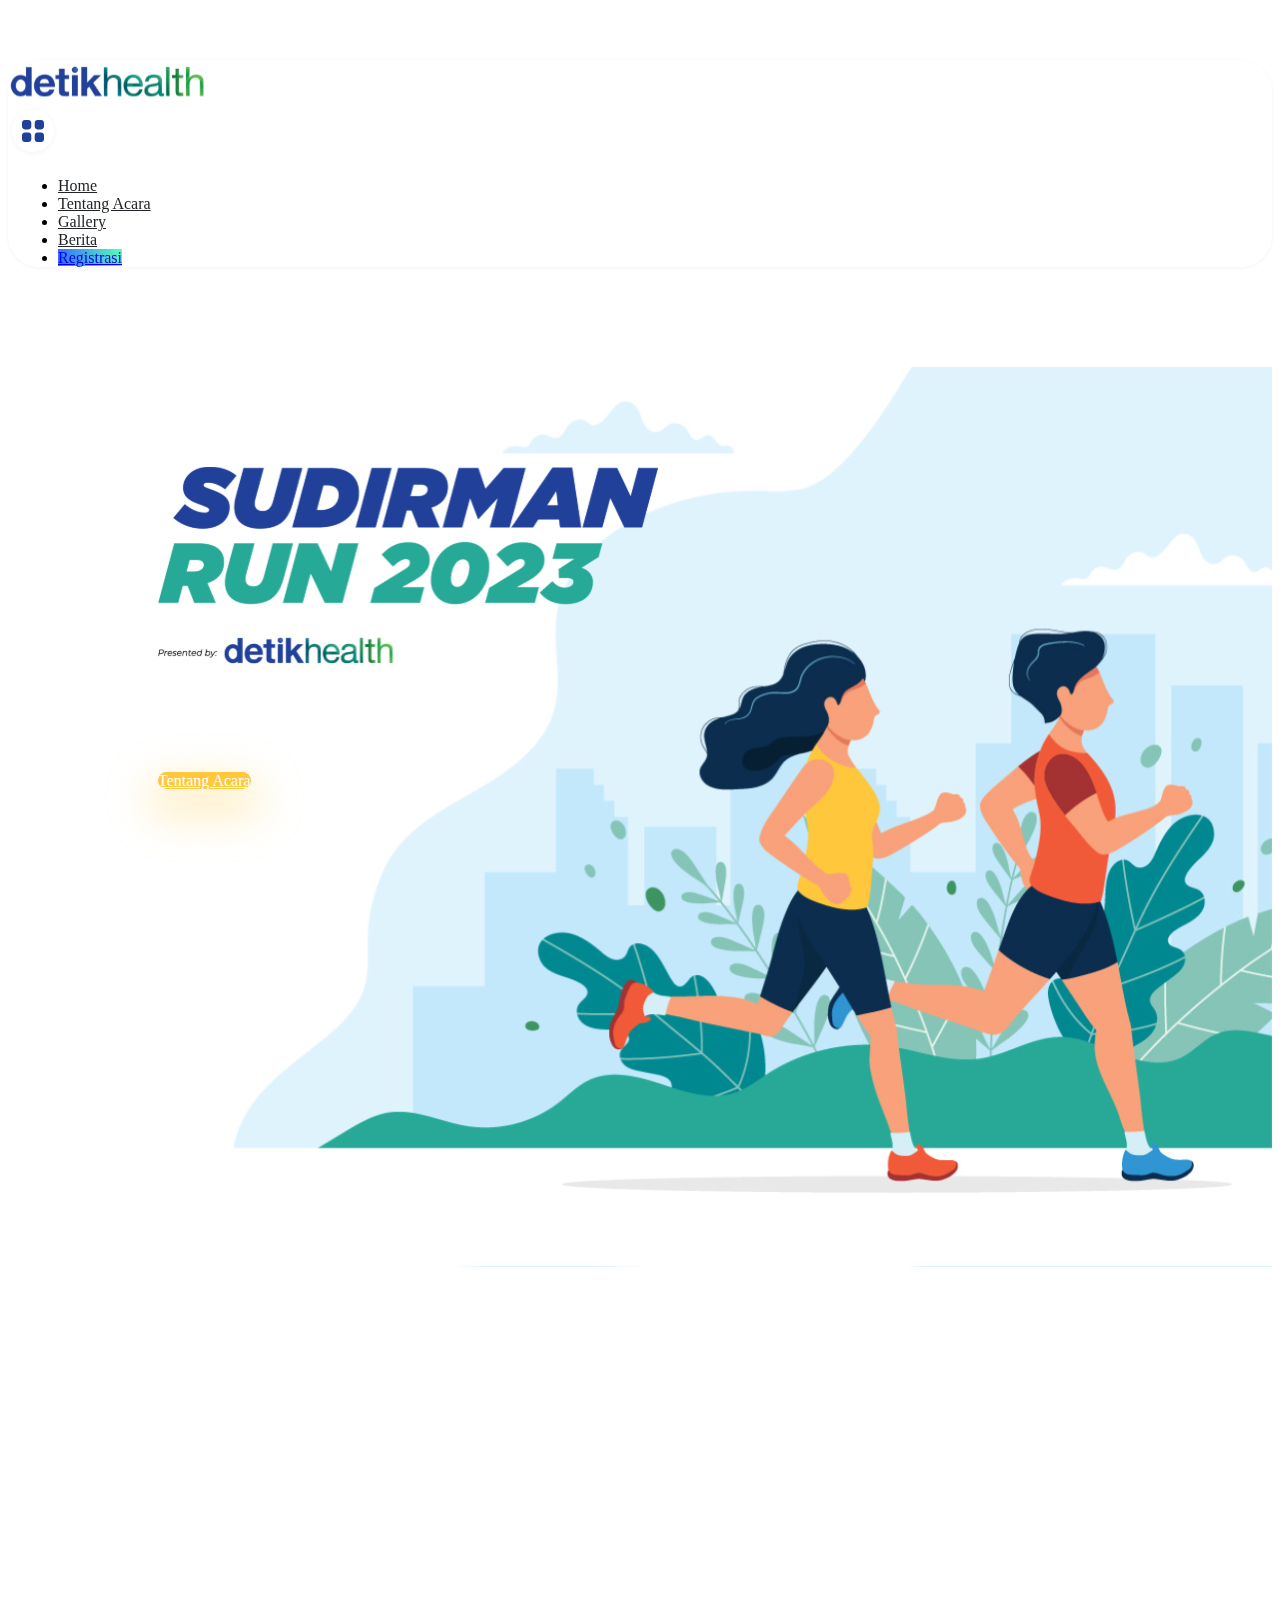
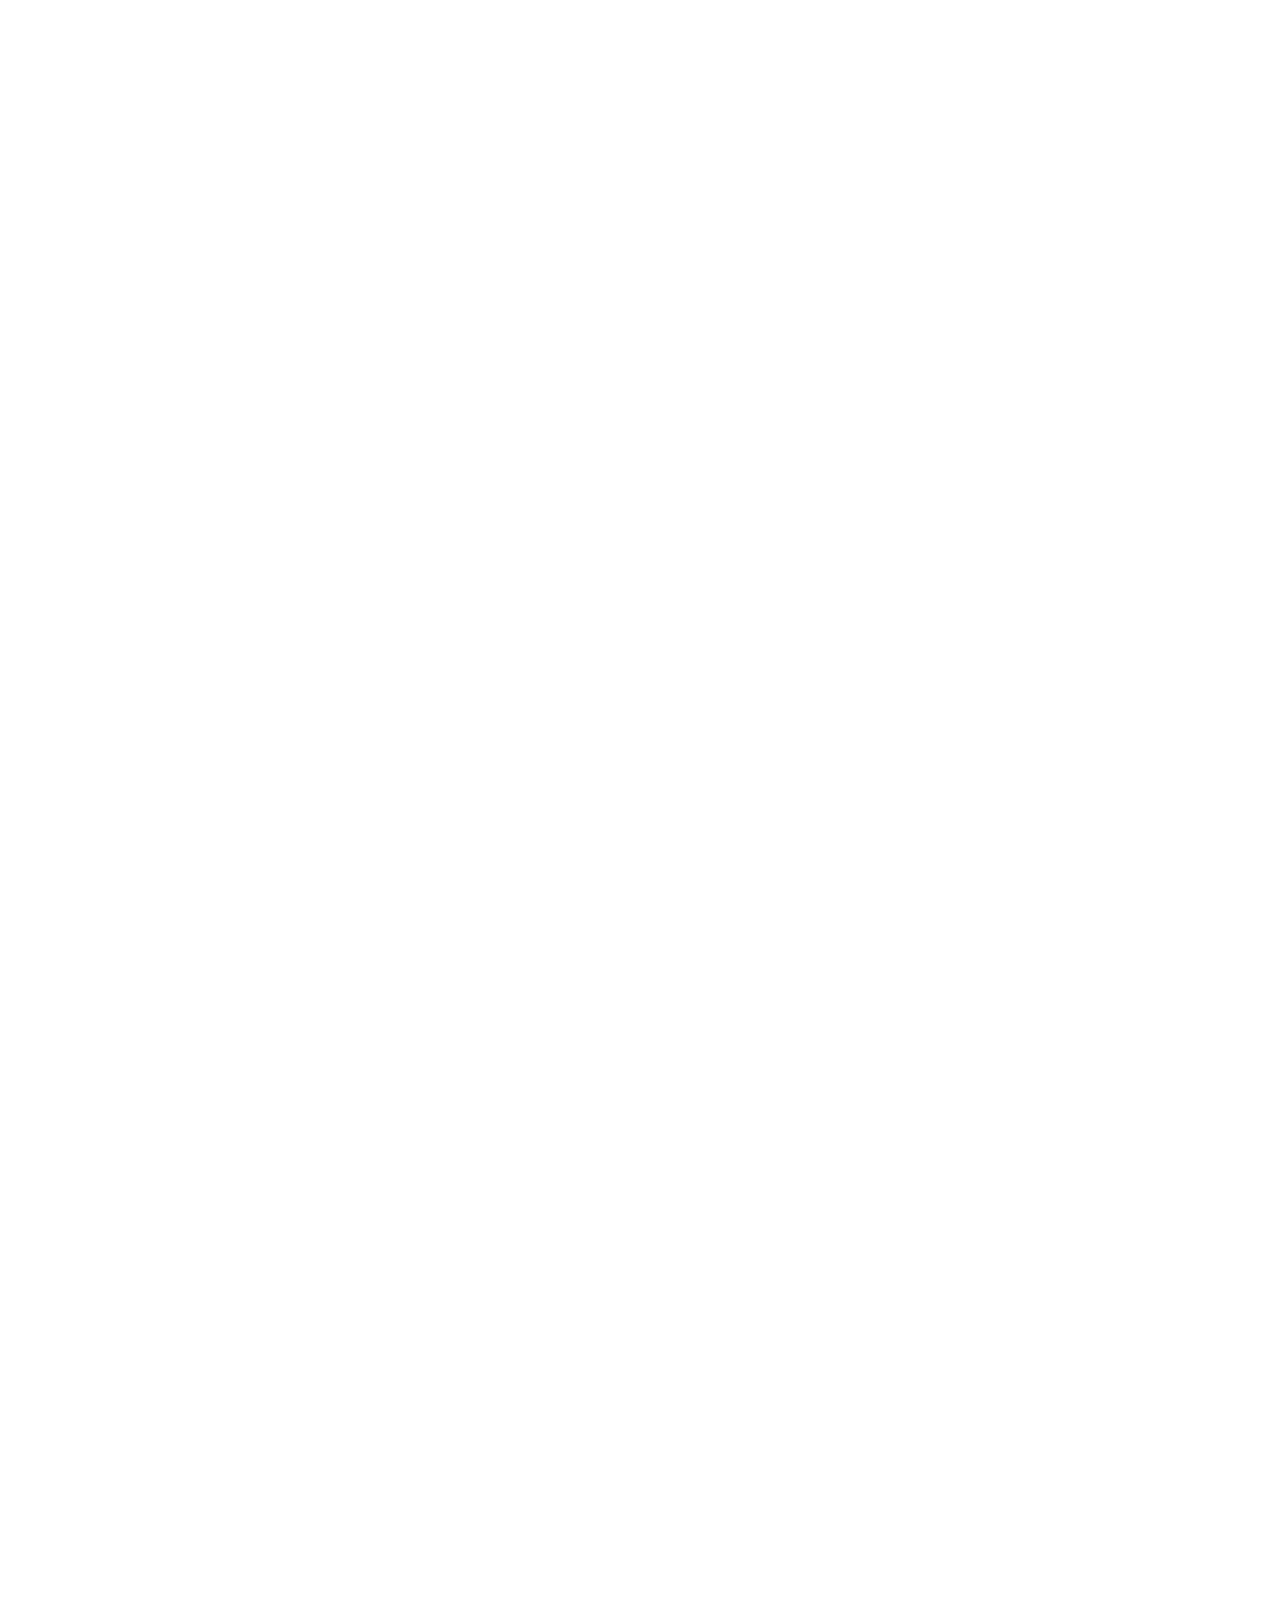
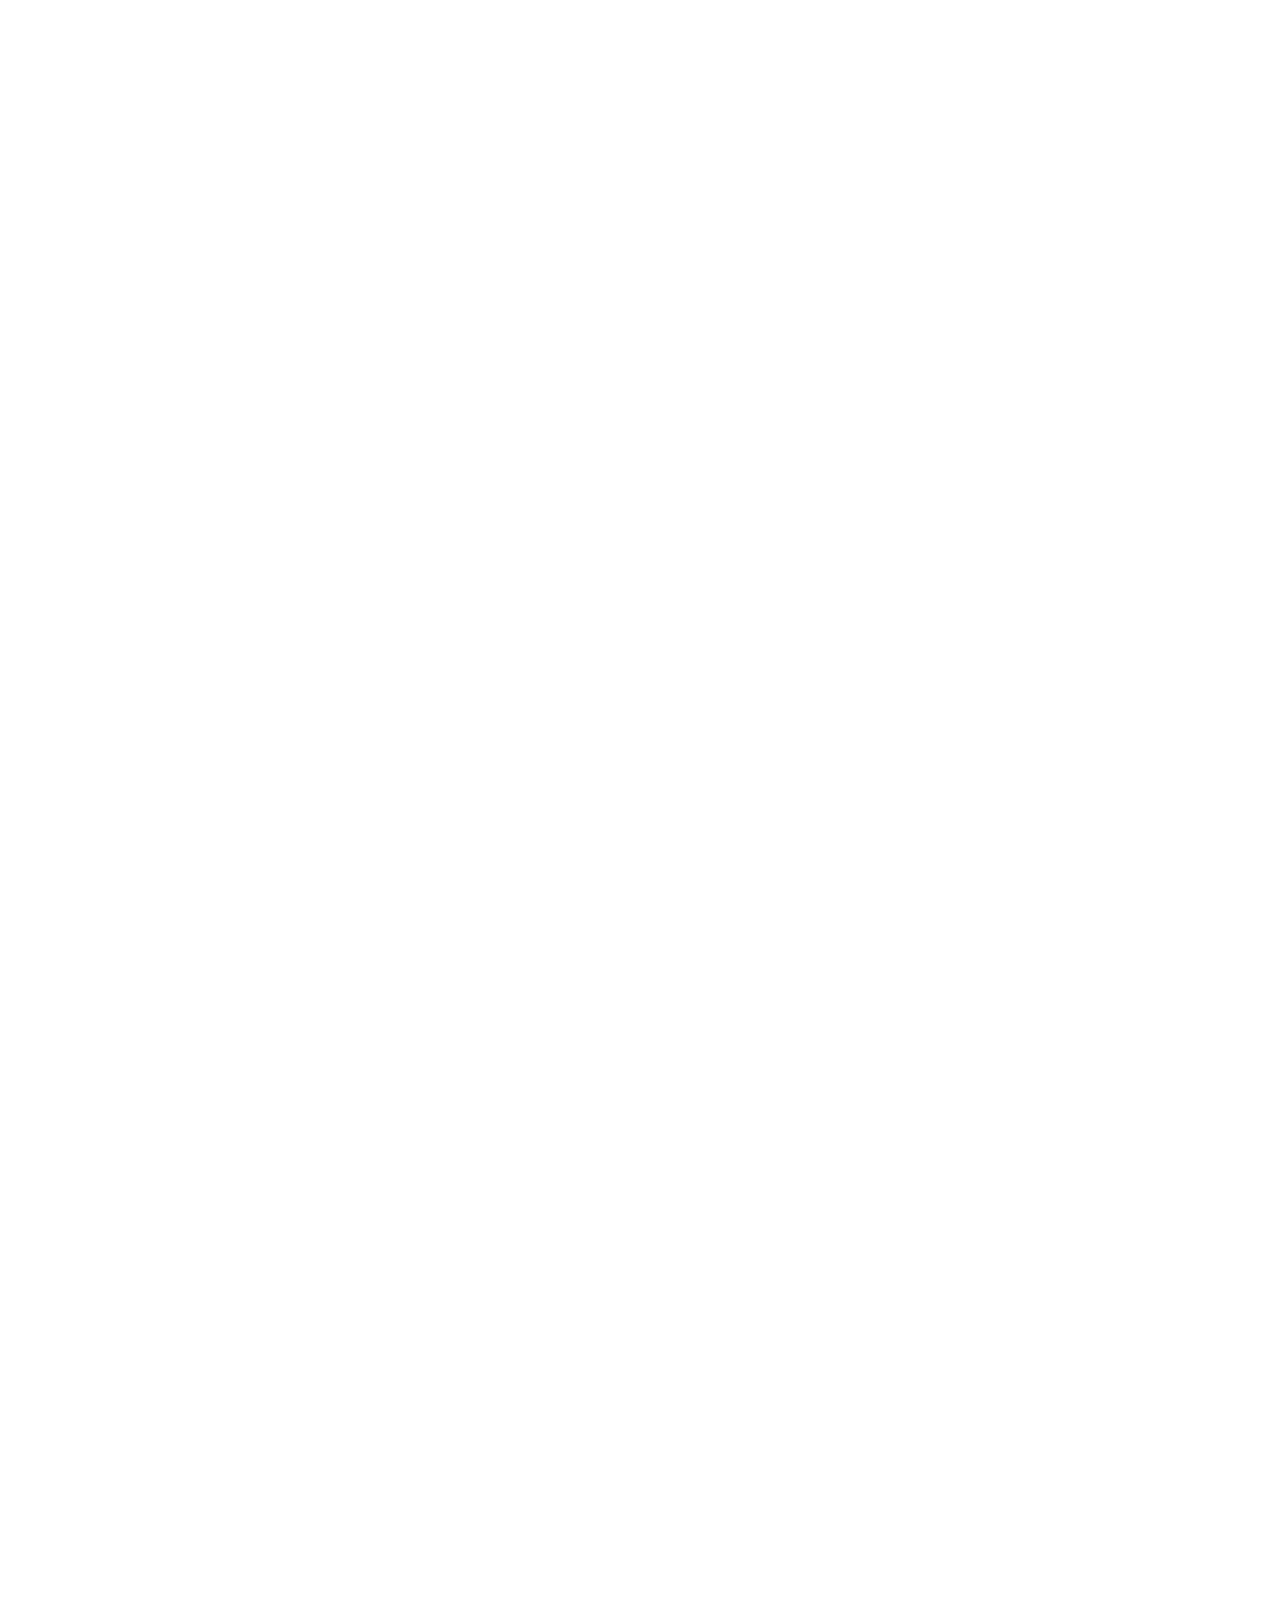
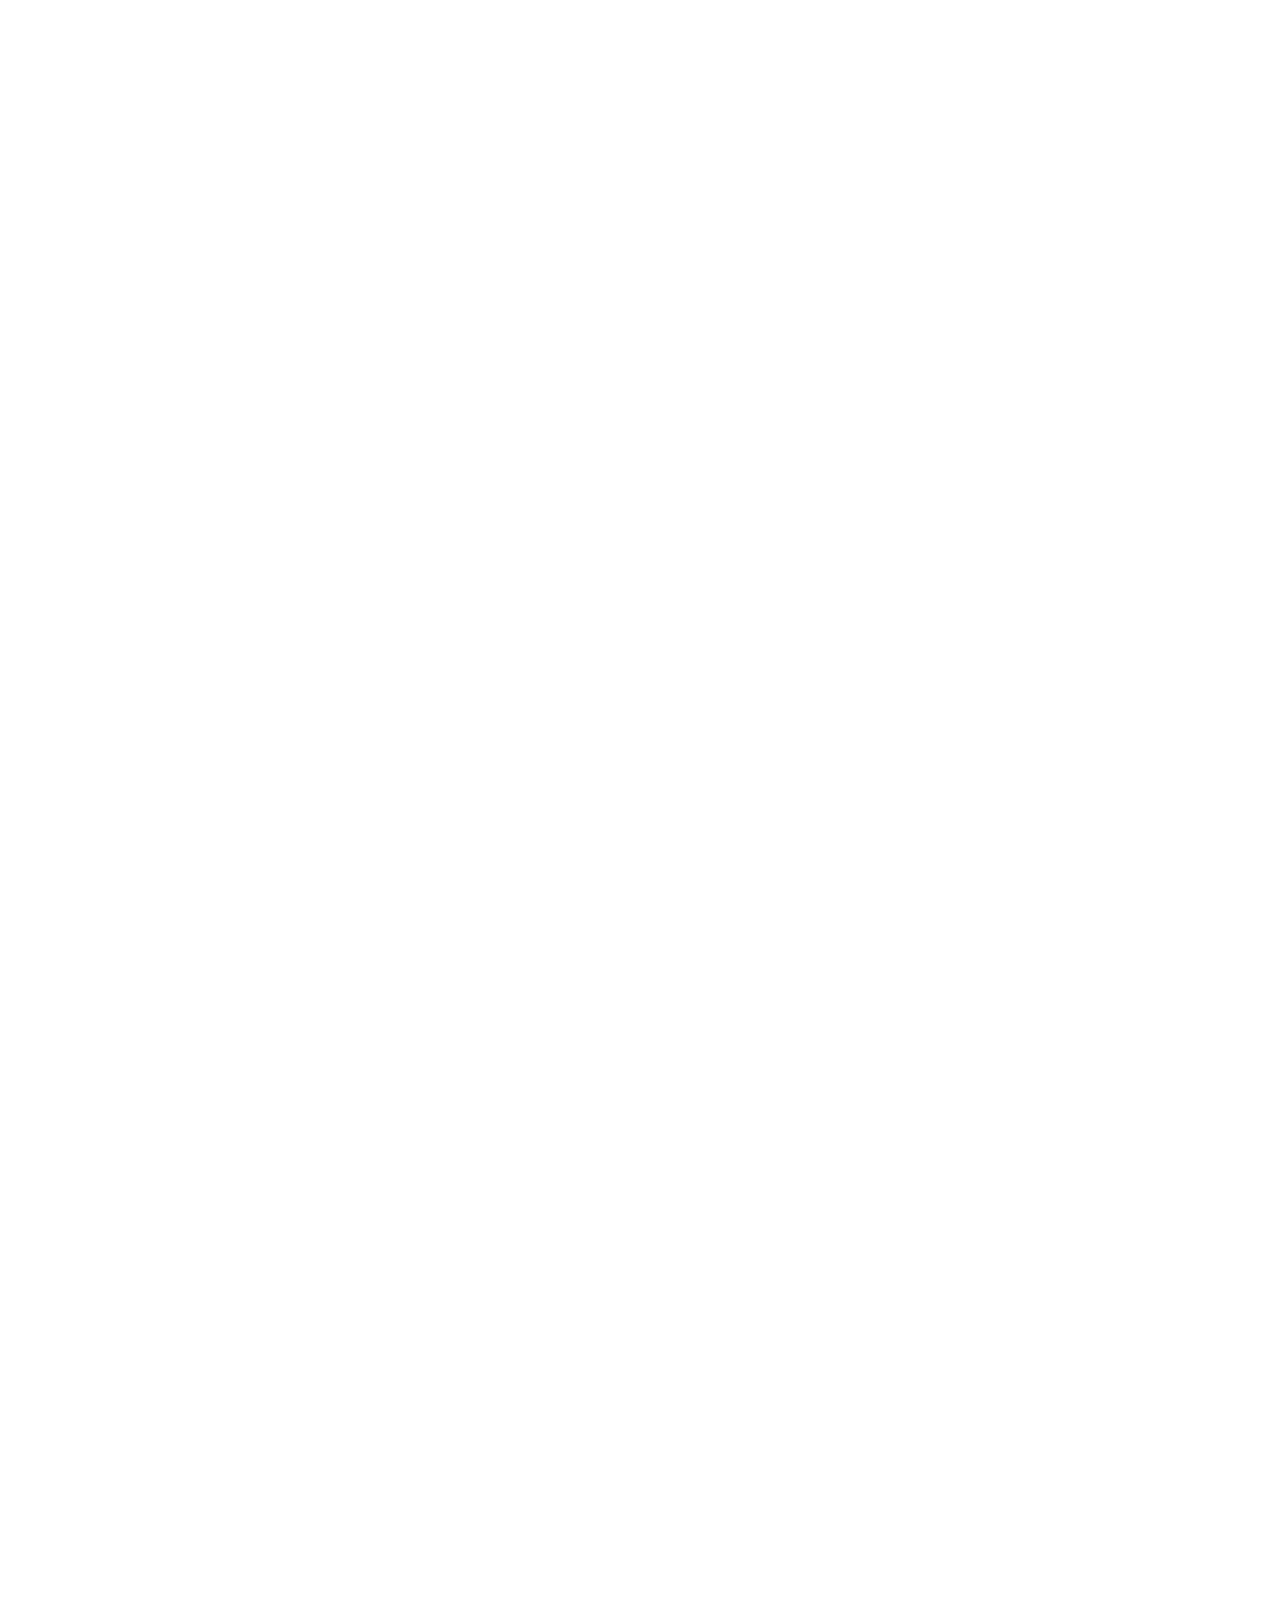
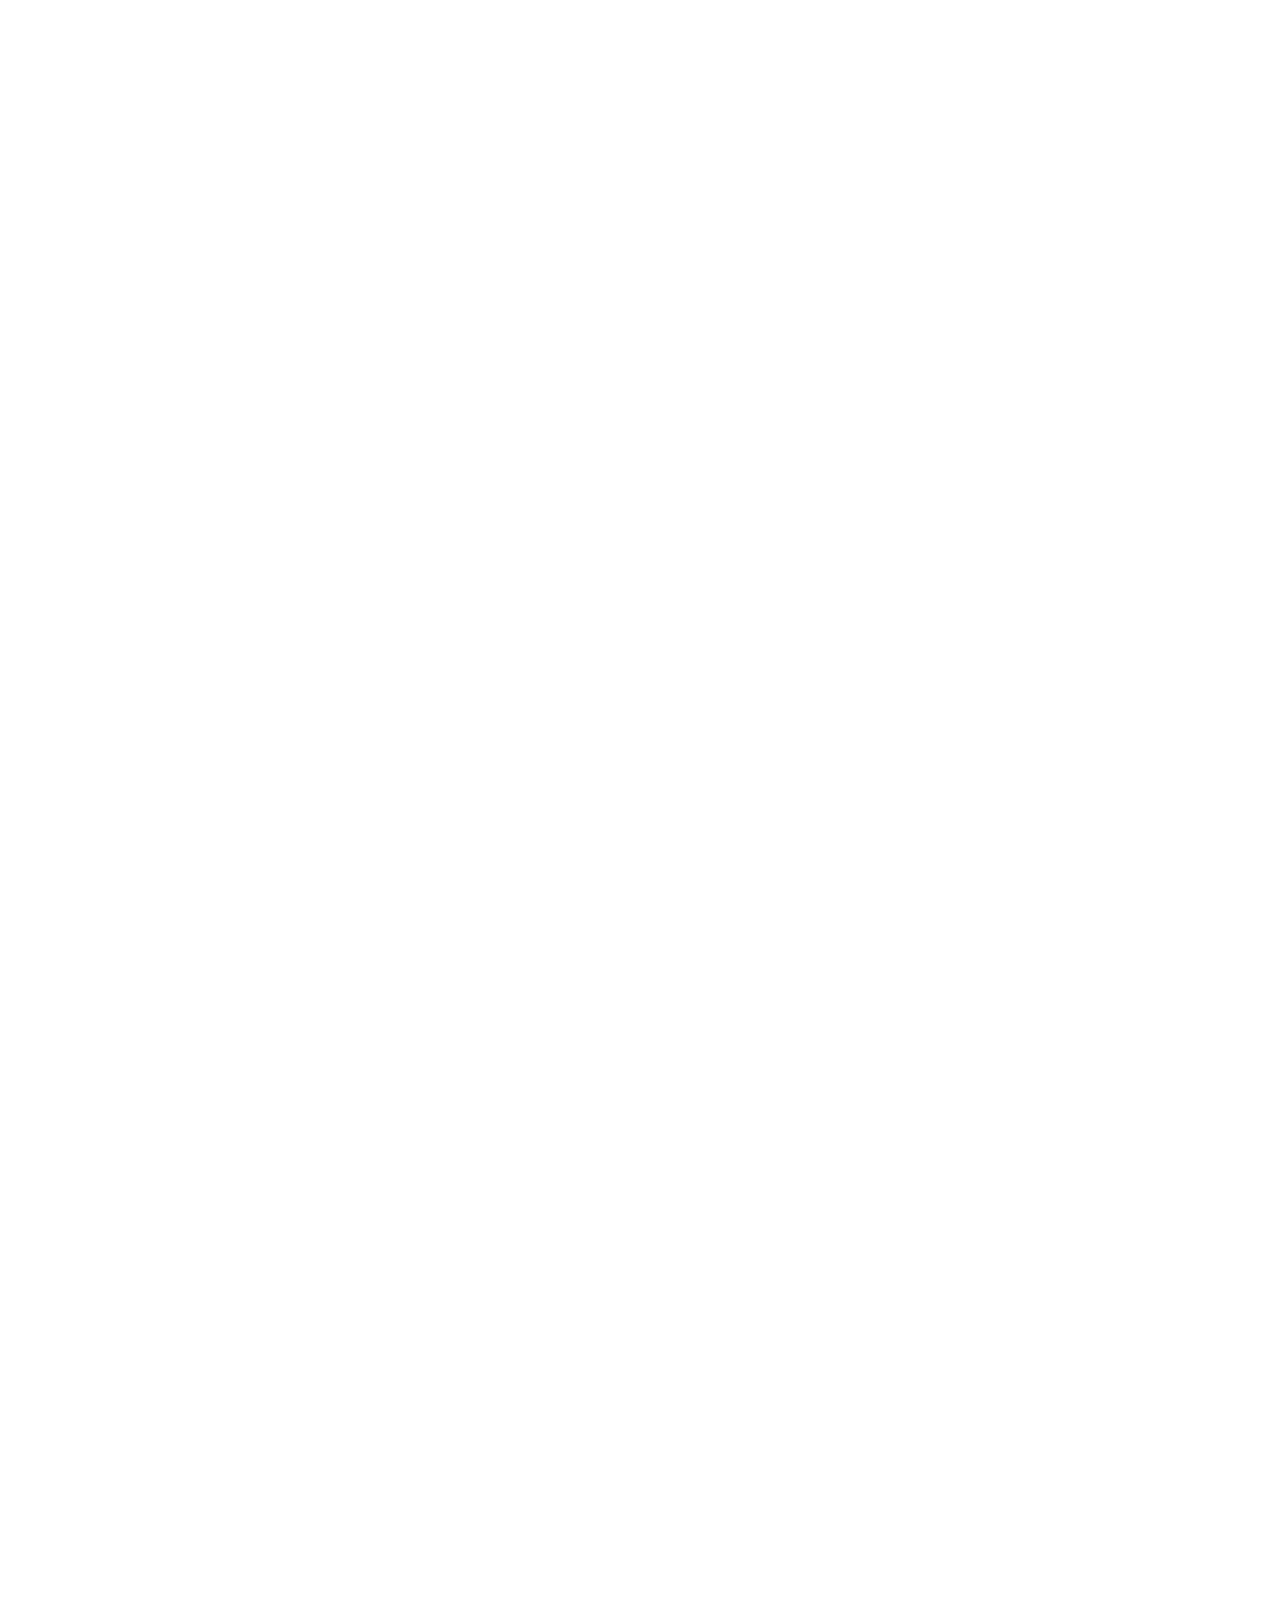
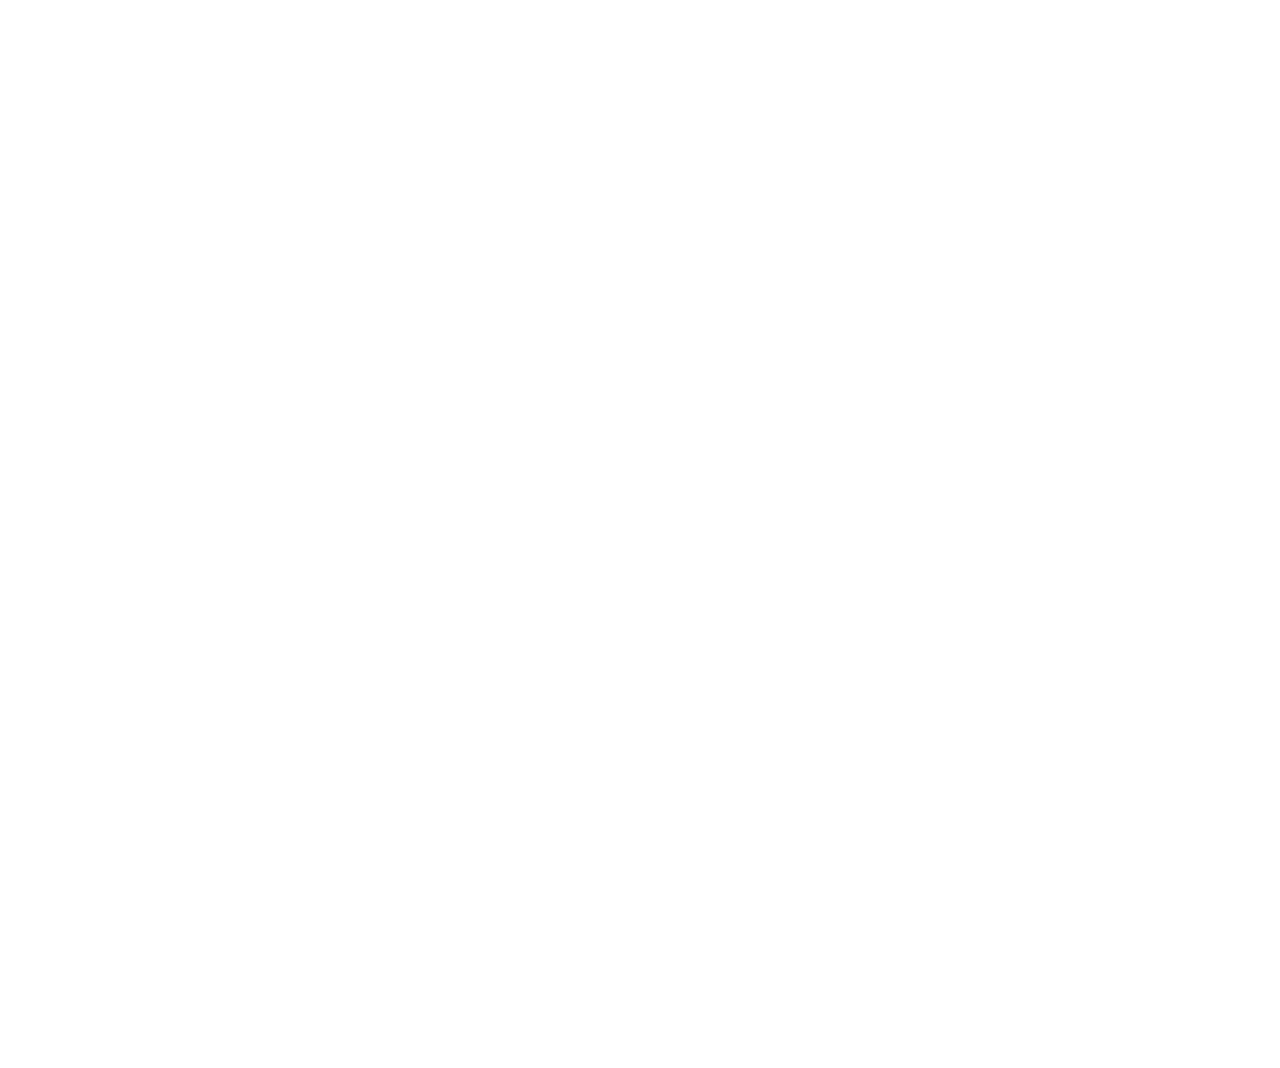
==== index.html @ 20f4ddc7 "first commit" ====
<!DOCTYPE html>
<html lang="en">
  <head>
    <meta charset="UTF-8" />
    <meta name="viewport" content="width=device-width, initial-scale=1.0" />
    <title>DetikHealt</title>
    <link rel="stylesheet" href="./src/css/main.css" />
    <link
      href="https://cdn.jsdelivr.net/npm/bootstrap@5.3.2/dist/css/bootstrap.min.css"
      rel="stylesheet"
      integrity="sha384-T3c6CoIi6uLrA9TneNEoa7RxnatzjcDSCmG1MXxSR1GAsXEV/Dwwykc2MPK8M2HN"
      crossorigin="anonymous" />
  </head>
  <body style="height: 1000vh">
    <!-- navbar -->
    <div class="container fixed-top">
      <nav class="navbar navbar-expand-lg px-md-5 py-md-2 px-3">
        <a class="navbar-brand" href="#">
          <img src="./src/assets/logo.svg" alt="detikLogo" />
        </a>
        <div class="toggle d-lg-none d-block" id="toggle">
          <svg
            xmlns="http://www.w3.org/2000/svg"
            width="50"
            height="50"
            viewBox="0 0 50 50"
            fill="none">
            <g filter="url(#filter0_d_8_530)">
              <rect
                x="4"
                y="3"
                width="42"
                height="42"
                rx="21"
                fill="white"
                fill-opacity="0.8"
                shape-rendering="crispEdges" />
              <path
                d="M20.5119 25.6166C22.063 25.6166 23.306 26.8718 23.306 28.4338V32.1839C23.306 33.7349 22.063 35 20.5119 35H16.7938C15.2537 35 13.9997 33.7349 13.9997 32.1839V28.4338C13.9997 26.8718 15.2537 25.6166 16.7938 25.6166H20.5119ZM33.2065 25.6166C34.7465 25.6166 36.0006 26.8718 36.0006 28.4338V32.1839C36.0006 33.7349 34.7465 35 33.2065 35H29.4883C27.9373 35 26.6942 33.7349 26.6942 32.1839V28.4338C26.6942 26.8718 27.9373 25.6166 29.4883 25.6166H33.2065ZM20.5119 12.9995C22.063 12.9995 23.306 14.2646 23.306 15.8167V19.5667C23.306 21.1288 22.063 22.3828 20.5119 22.3828H16.7938C15.2537 22.3828 13.9997 21.1288 13.9997 19.5667V15.8167C13.9997 14.2646 15.2537 12.9995 16.7938 12.9995H20.5119ZM33.2065 12.9995C34.7465 12.9995 36.0006 14.2646 36.0006 15.8167V19.5667C36.0006 21.1288 34.7465 22.3828 33.2065 22.3828H29.4883C27.9373 22.3828 26.6942 21.1288 26.6942 19.5667V15.8167C26.6942 14.2646 27.9373 12.9995 29.4883 12.9995H33.2065Z"
                fill="#20409A" />
            </g>
            <defs>
              <filter
                id="filter0_d_8_530"
                x="0"
                y="0"
                width="50"
                height="50"
                filterUnits="userSpaceOnUse"
                color-interpolation-filters="sRGB">
                <feFlood flood-opacity="0" result="BackgroundImageFix" />
                <feColorMatrix
                  in="SourceAlpha"
                  type="matrix"
                  values="0 0 0 0 0 0 0 0 0 0 0 0 0 0 0 0 0 0 127 0"
                  result="hardAlpha" />
                <feOffset dy="1" />
                <feGaussianBlur stdDeviation="2" />
                <feComposite in2="hardAlpha" operator="out" />
                <feColorMatrix
                  type="matrix"
                  values="0 0 0 0 0 0 0 0 0 0 0 0 0 0 0 0 0 0 0.05 0" />
                <feBlend
                  mode="normal"
                  in2="BackgroundImageFix"
                  result="effect1_dropShadow_8_530" />
                <feBlend
                  mode="normal"
                  in="SourceGraphic"
                  in2="effect1_dropShadow_8_530"
                  result="shape" />
              </filter>
            </defs>
          </svg>
        </div>

        <div class="collapse navbar-collapse d-none d-lg-block" id="nav-menu">
          <ul class="navbar-nav align-items-lg-center ms-auto mb-2 mb-lg-0">
            <li class="nav-item rounded-pill px-4 py-0">
              <a class="nav-link active" aria-current="page" href="#">Home</a>
            </li>

            <li class="nav-item rounded-pill px-4 py-0">
              <a class="nav-link " href="#">Tentang Acara</a>
            </li>

            <li class="nav-item rounded-pill px-4 py-0">
              <a class="nav-link" href="#">Gallery</a>
            </li>

            <li class="nav-item rounded-pill px-4 py-0">
              <a class="nav-link " href="#">Berita</a>
            </li>

            <li class="nav-item">
              <a class="register btn rounded border-0 px-2 px-lg-4 text-white" href="#"
                >Registrasi</a
              >
            </li>
          </ul>
        </div>
      </nav>
    </div>
    <!-- navbar -->

    <!-- content -->
    <section class="content">
      <div class="container-fluid">
        <div class="row">
          <header class="">
            <div class="heading">
              <img src="./src/assets/heading-hero.svg" alt="hero" />
            </div>

            <div class="button">
              <a href="#" class="btn btn-acara px-4 py-2">Tentang Acara</a>
            </div>
          </header>
        </div>
      </div>
    </section>

    <!-- content -->

    <script
      src="https://cdn.jsdelivr.net/npm/bootstrap@5.3.2/dist/js/bootstrap.bundle.min.js"
      integrity="sha384-C6RzsynM9kWDrMNeT87bh95OGNyZPhcTNXj1NW7RuBCsyN/o0jlpcV8Qyq46cDfL"
      crossorigin="anonymous"></script>
      
      <script src="./src/js/toggle.js"></script>
  </body>
</html>
---- src/css/main.css ----
.navbar {
  width: 100%;
  background: rgba(255, 255, 255, 0.5);
  -webkit-backdrop-filter: blur(25px);
          backdrop-filter: blur(25px);
  margin-top: 60px !important;
  border-radius: 32px;
  box-shadow: 0px 1px 4px 0px rgba(0, 0, 0, 0.05);
}
.navbar .toggle {
  cursor: pointer !important;
}
.navbar .navbar-nav .navbar-brand img {
  width: 35px;
}
.navbar .navbar-nav .nav-item {
  margin-left: 0px;
  margin-right: 0;
}
.navbar .navbar-nav .nav-item:hover {
  background-color: white;
  border-radius: 20px;
}
.navbar .navbar-nav .nav-item .nav-link {
  color: #212427;
  font-weight: 500;
}
.navbar .navbar-nav .nav-item .register {
  background: var(--primary-gradient, linear-gradient(258deg, #59ffb9 0%, #326cff 100%));
}
.navbar .navbar-nav .nav-item .register:hover {
  background: var(--primary-gradient, linear-gradient(258deg, #326cff 0%, #59ffb9 100%));
}
@media (max-width: 1199.98px) {
  .navbar .navbar-nav .nav-item {
    margin-left: 0;
    margin-right: 0;
  }
  .navbar .navbar-nav .nav-item:hover {
    background-color: white;
    border-radius: 20px;
  }
  .navbar .navbar-nav .nav-item .nav-link {
    color: #212427;
    font-weight: 500;
  }
  .navbar .navbar-nav .nav-item .register {
    background: var(--primary-gradient, linear-gradient(258deg, #59ffb9 0%, #326cff 100%));
  }
  .navbar .navbar-nav .nav-item .register:hover {
    background: var(--primary-gradient, linear-gradient(258deg, #326cff 0%, #59ffb9 100%));
  }
}
@media (min-width: 1200px) {
  .navbar .navbar-nav .nav-item {
    margin-left: 10px;
    margin-right: 10px;
  }
  .navbar .navbar-nav .nav-item:hover {
    background-color: white;
    border-radius: 20px;
  }
  .navbar .navbar-nav .nav-item .nav-link {
    color: #212427;
    font-weight: 500;
  }
  .navbar .navbar-nav .nav-item .register {
    background: var(--primary-gradient, linear-gradient(258deg, #59ffb9 0%, #326cff 100%));
  }
  .navbar .navbar-nav .nav-item .register:hover {
    background: var(--primary-gradient, linear-gradient(258deg, #326cff 0%, #59ffb9 100%));
  }
}

header {
  margin-top: 0px;
  background-image: url("/src/assets/hero-section.svg");
  background-position: right 0;
  height: 900px;
  -o-object-fit: cover;
     object-fit: cover;
}
header .heading {
  padding-left: 10px;
  padding-right: 10px;
  margin-top: 200px;
}
header .heading img {
  max-width: 300px;
}
header .button {
  padding-left: 20px;
  margin-top: 30px;
}
header .button .btn-acara {
  border-radius: 100px;
  background: #ffc73c;
  color: white;
  box-shadow: 0px 18px 40px 12px rgba(255, 211, 103, 0.35);
}
header .button .btn-acara:hover {
  background: #eeb012;
}
@media (min-width: 576px) {
  header {
    margin-top: -50px;
    background-image: url("/src/assets/hero-section.svg");
    background-position: right 0;
    height: 900px;
    -o-object-fit: cover;
       object-fit: cover;
  }
  header .heading {
    padding-left: 40px;
    padding-right: 40px;
  }
  header .heading img {
    max-width: 400px;
  }
  header .button {
    padding-left: 40px;
    margin-top: 30px;
  }
  header .button .btn-acara {
    border-radius: 100px;
    background: #eeb012;
    color: white;
    box-shadow: 0px 18px 40px 12px rgba(255, 211, 103, 0.35);
  }
  header .button .btn-acara:hover {
    background: #eeb012;
  }
}
@media (min-width: 768px) {
  header {
    margin-top: -50px;
    background-image: url("/src/assets/hero-section.svg");
    background-position: right 0;
    height: 900px;
    -o-object-fit: cover;
       object-fit: cover;
  }
  header .heading {
    padding-left: 40px;
    padding-right: 40px;
    margin-top: 200px;
  }
  header .heading img {
    max-width: 400px;
  }
  header .button {
    padding-left: 40px;
    margin-top: 30px;
  }
  header .button .btn-acara {
    border-radius: 100px;
    background: #eeb012;
    color: white;
    box-shadow: 0px 18px 40px 12px rgba(255, 211, 103, 0.35);
  }
  header .button .btn-acara:hover {
    background: #eeb012;
  }
}
@media (min-width: 1200px) {
  header {
    margin-top: -100px !important;
    background-image: url("/src/assets/hero-section.svg");
    height: 900px;
    background-size: cover;
  }
  header .heading {
    padding-left: 150px;
    padding-top: 100px;
  }
  header .heading img {
    max-width: 500px;
  }
  header .button {
    padding-left: 150px;
    padding-top: 70px;
  }
  header .button .btn-acara {
    border-radius: 100px;
    background: #ffc73c;
    color: white;
    box-shadow: 0px 18px 40px 12px rgba(255, 211, 103, 0.35);
  }
  header .button .btn-acara:hover {
    background: #eeb012;
  }
}/*# sourceMappingURL=main.css.map */
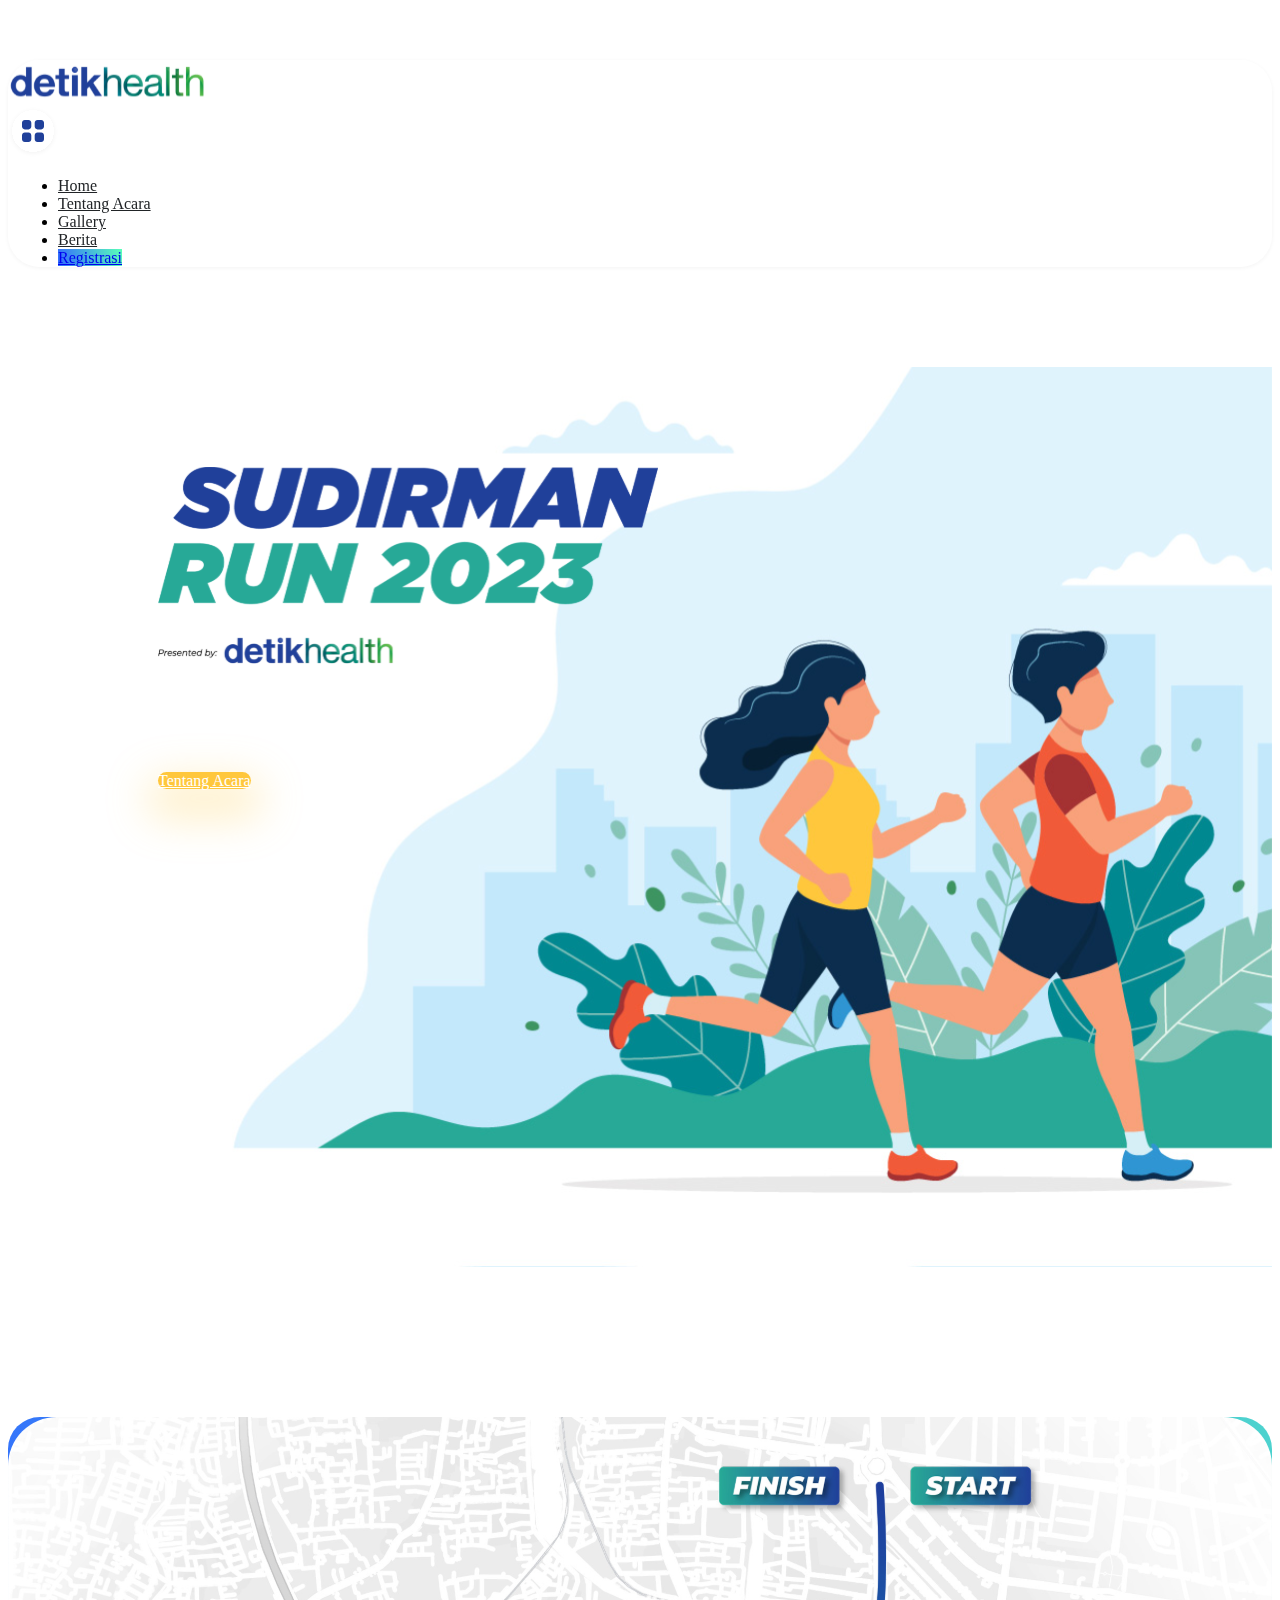
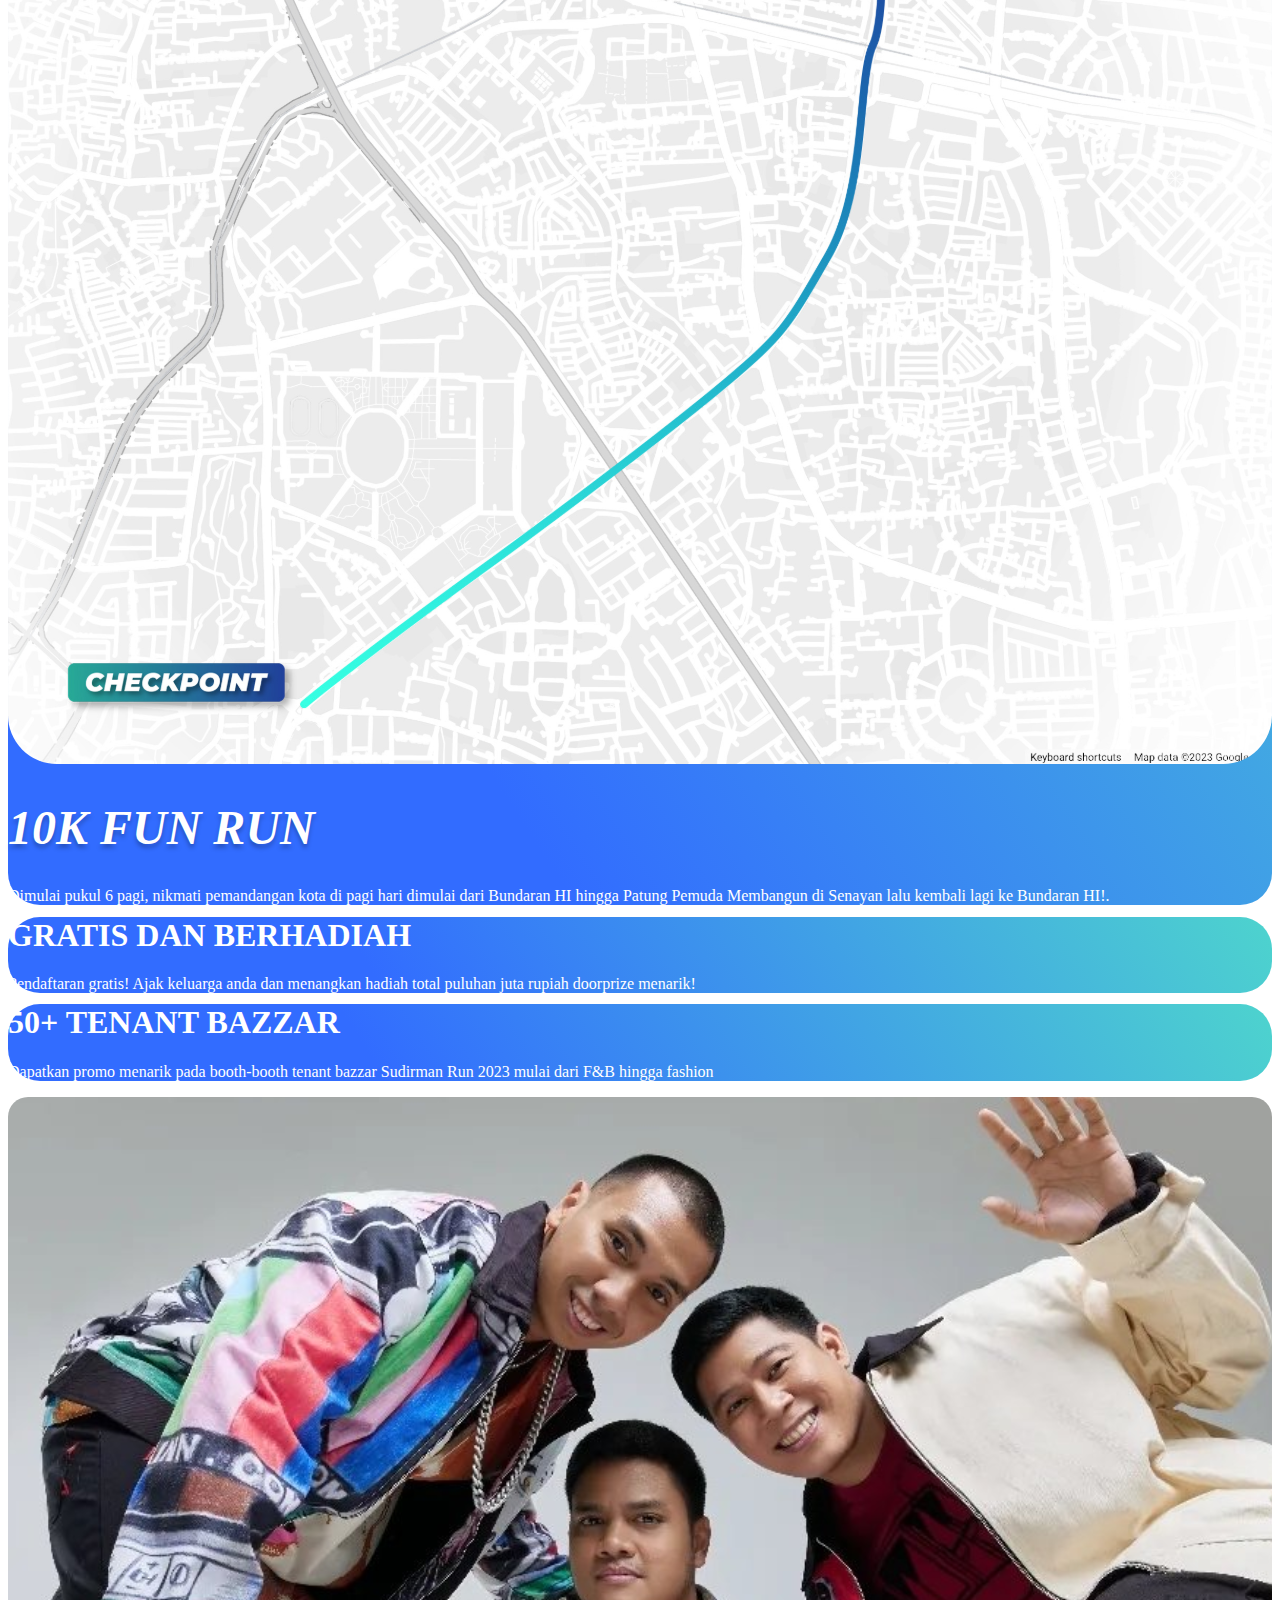
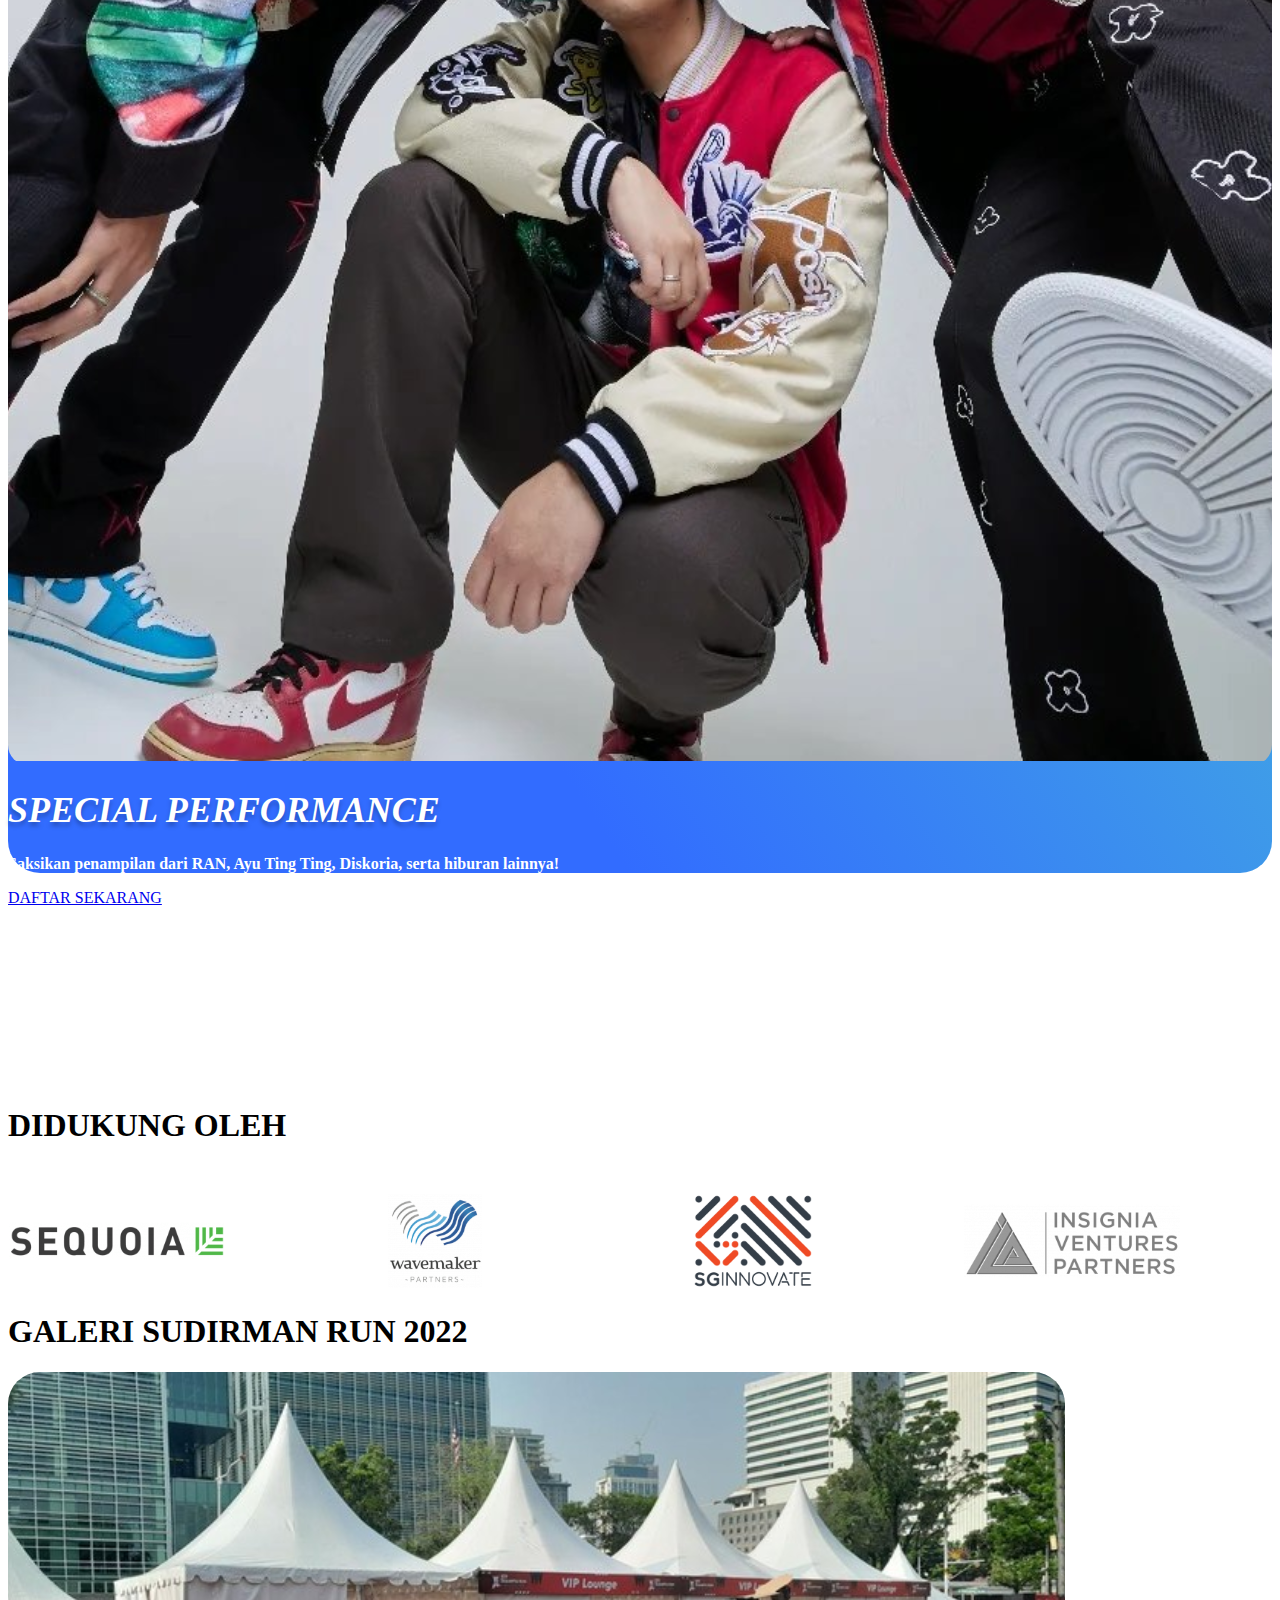
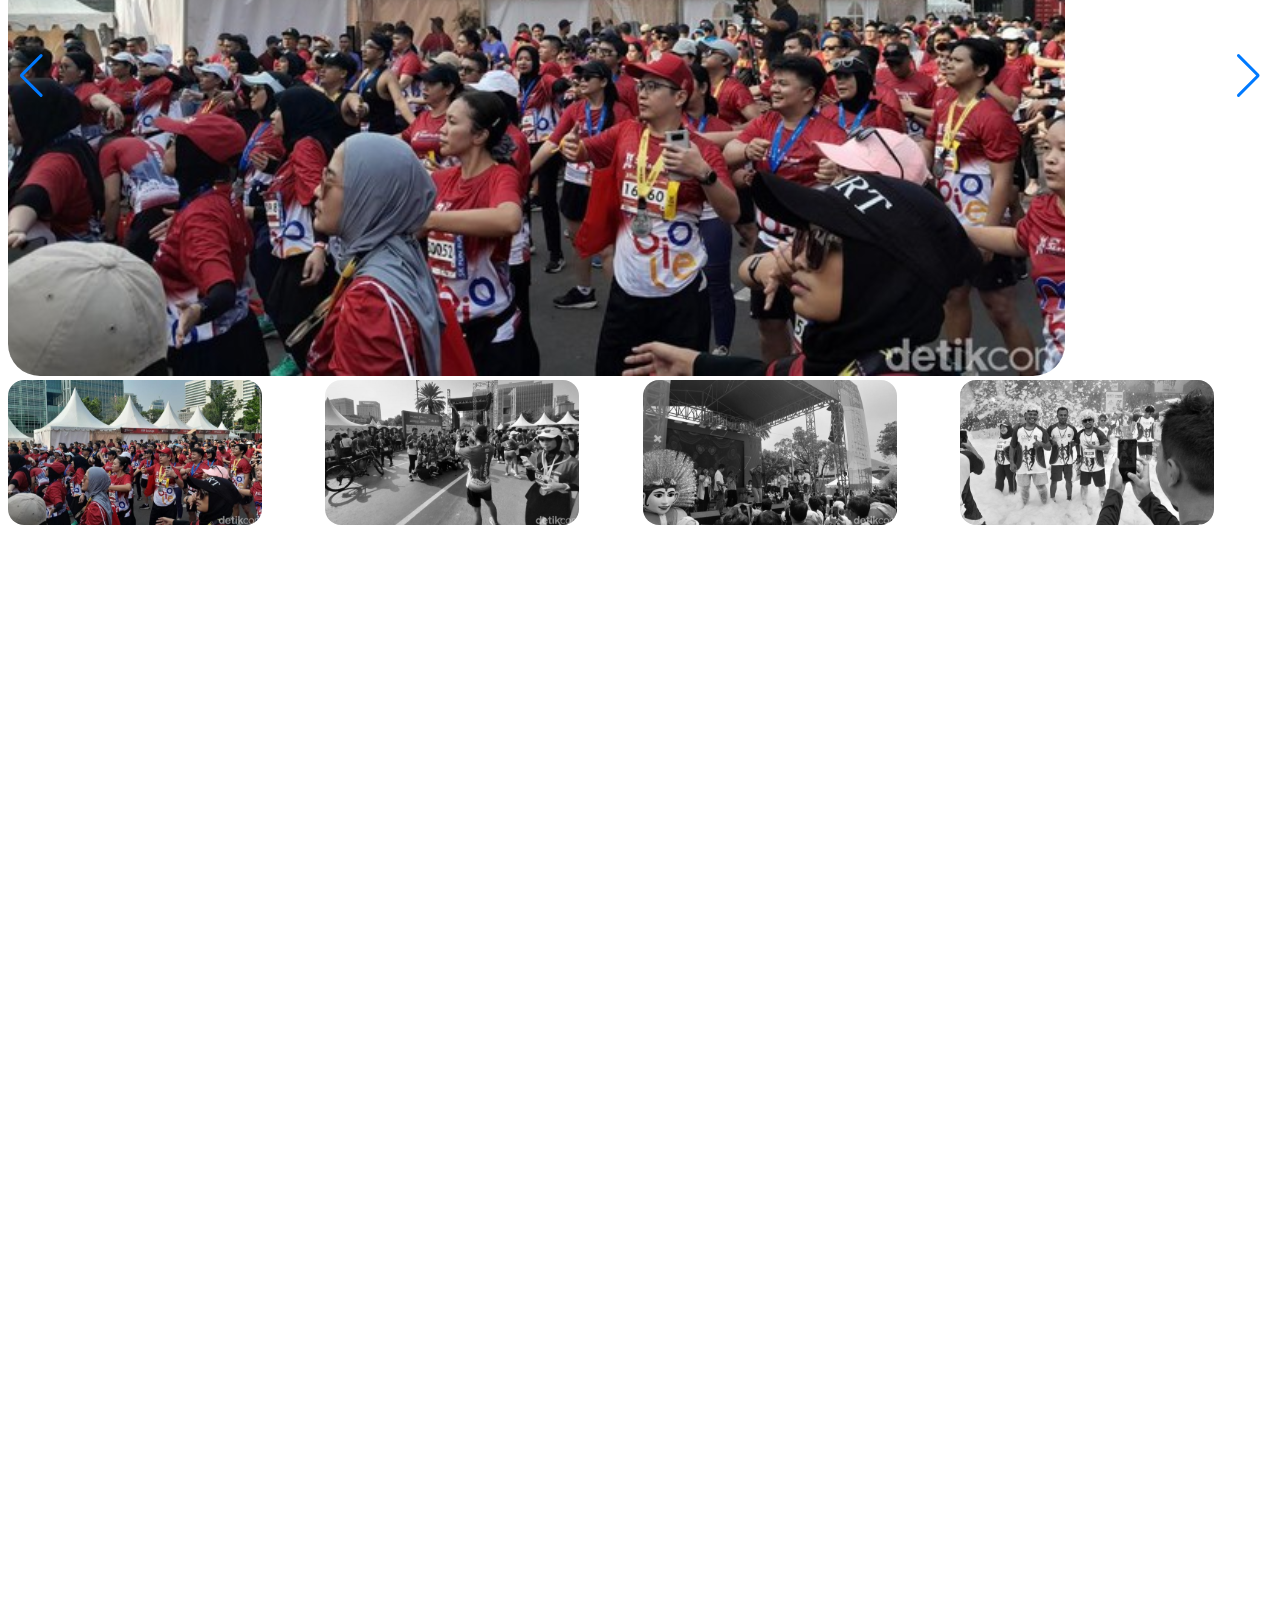
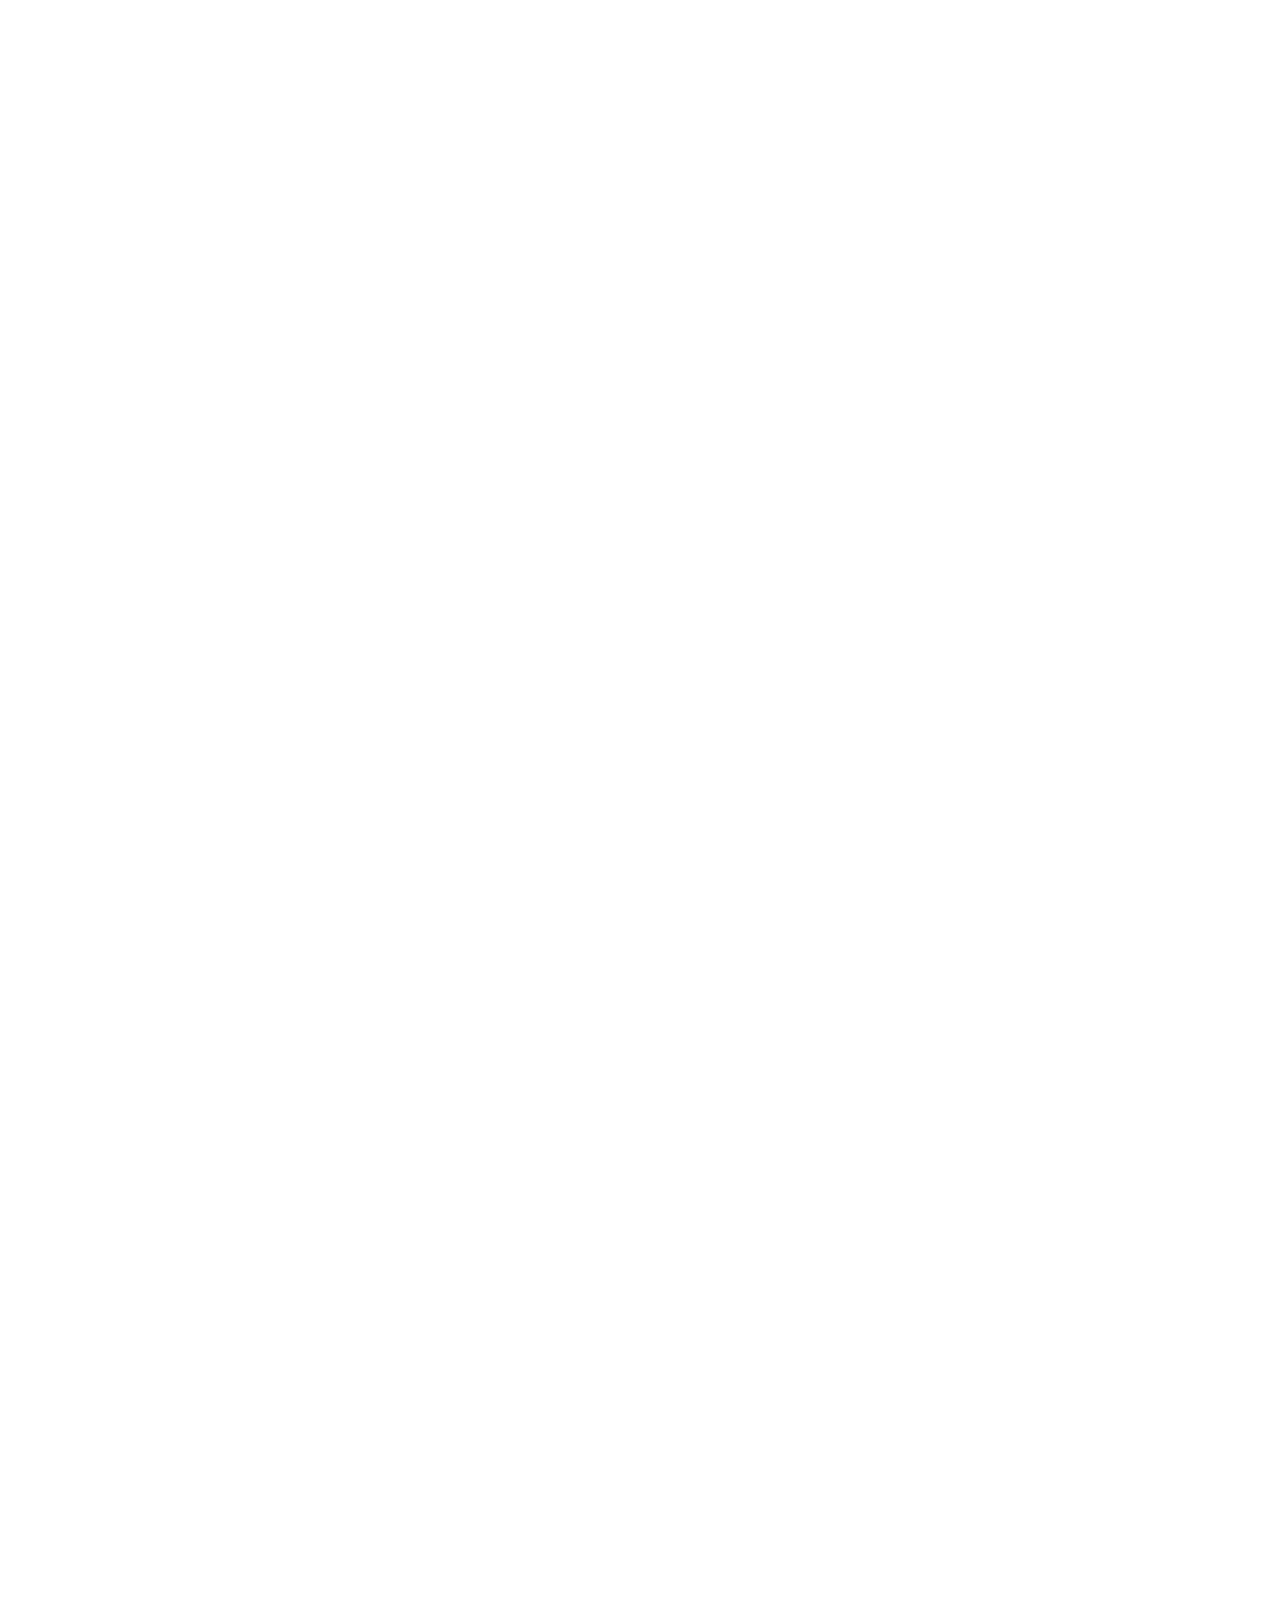
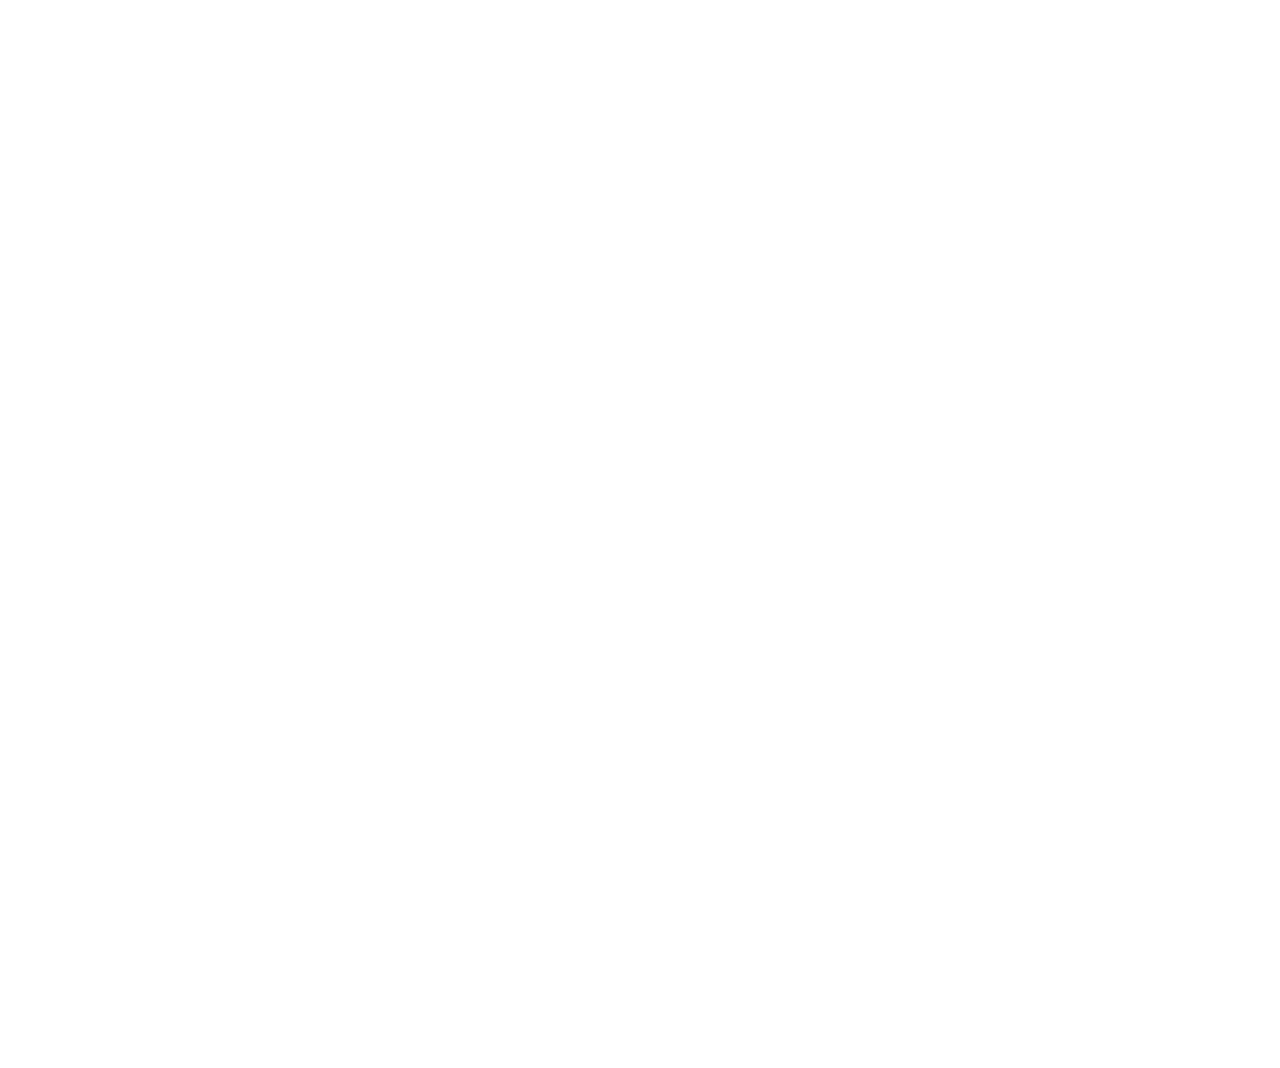
==== commit 13820711: "update gallery" ====
--- a/index.html
+++ b/index.html
@@ -5,6 +5,11 @@
     <meta name="viewport" content="width=device-width, initial-scale=1.0" />
     <title>DetikHealt</title>
     <link rel="stylesheet" href="./src/css/main.css" />
+
+    <link
+      rel="stylesheet"
+      href="https://cdn.jsdelivr.net/npm/swiper@11/swiper-bundle.min.css" />
+
     <link
       href="https://cdn.jsdelivr.net/npm/bootstrap@5.3.2/dist/css/bootstrap.min.css"
       rel="stylesheet"
@@ -81,7 +86,7 @@
             </li>
 
             <li class="nav-item rounded-pill px-4 py-0">
-              <a class="nav-link " href="#">Tentang Acara</a>
+              <a class="nav-link" href="#">Tentang Acara</a>
             </li>
 
             <li class="nav-item rounded-pill px-4 py-0">
@@ -89,11 +94,13 @@
             </li>
 
             <li class="nav-item rounded-pill px-4 py-0">
-              <a class="nav-link " href="#">Berita</a>
+              <a class="nav-link" href="#">Berita</a>
             </li>
 
             <li class="nav-item">
-              <a class="register btn rounded border-0 px-2 px-lg-4 text-white" href="#"
+              <a
+                class="register btn rounded border-0 px-2 px-lg-4 text-white"
+                href="#"
                 >Registrasi</a
               >
             </li>
@@ -105,19 +112,224 @@
 
     <!-- content -->
     <section class="content">
-      <div class="container-fluid">
-        <div class="row">
-          <header class="">
-            <div class="heading">
-              <img src="./src/assets/heading-hero.svg" alt="hero" />
+      <main>
+        <div class="container-fluid">
+          <div class="row">
+            <header class="">
+              <div class="heading">
+                <img src="./src/assets/heading-hero.svg" alt="hero" />
+              </div>
+
+              <div class="button">
+                <a href="#" class="btn btn-acara px-4 py-2">Tentang Acara</a>
+              </div>
+            </header>
+          </div>
+        </div>
+
+        <div class="" id="tentang_acara">
+          <div class="container">
+            <div class="row">
+              <div class="col-12 col-lg-6">
+                <div class="d-block">
+                  <div class="mx-auto card p-4">
+                    <div class="card-image">
+                      <img
+                        src="./src/assets/map 1.svg"
+                        class="card-img-top"
+                        alt="..." />
+                    </div>
+
+                    <div class="card-body">
+                      <h1 class="card-title fun">10K FUN RUN</h1>
+                      <p class="card-text fun">
+                        Dimulai pukul 6 pagi, nikmati pemandangan kota di pagi
+                        hari dimulai dari Bundaran HI hingga Patung Pemuda
+                        Membangun di Senayan lalu kembali lagi ke Bundaran HI!.
+                      </p>
+                    </div>
+                  </div>
+                </div>
+              </div>
+
+              <div class="col-12 col-lg-6 mt-4 mt-lg-0">
+                <div class="col-12">
+                  <div class="card mb-3 p-3">
+                    <div class="row">
+                      <div class="col-md-12">
+                        <div class="card-body" style="margin-top: -10px">
+                          <h1 class="card-title">GRATIS DAN BERHADIAH</h1>
+                          <p class="card-text">
+                            Pendaftaran gratis! Ajak keluarga anda dan menangkan
+                            hadiah total puluhan juta rupiah doorprize menarik!
+                          </p>
+                        </div>
+                      </div>
+                    </div>
+                  </div>
+                </div>
+
+                <div class="col-12">
+                  <div class="card mb-3 p-3">
+                    <div class="row">
+                      <div class="col-md-12">
+                        <div class="card-body" style="margin-top: -10px">
+                          <h1 class="card-title">50+ TENANT BAZZAR</h1>
+                          <p class="card-text">
+                            Dapatkan promo menarik pada booth-booth tenant
+                            bazzar Sudirman Run 2023 mulai dari F&B hingga
+                            fashion
+                          </p>
+                        </div>
+                      </div>
+                    </div>
+                  </div>
+                </div>
+
+                <div class="col-12">
+                  <div class="">
+                    <div class="card spesial mb-3 p-4">
+                      <div class="row">
+                        <div class="col-md-4">
+                          <div class="card-image mt-2">
+                            <img
+                              src="./src/assets/acara.svg"
+                              class="img-fluid rounded-start rounded-4 card-img-top"
+                              alt="..." />
+                          </div>
+                        </div>
+                        <div class="col-md-8">
+                          <div class="card-body">
+                            <h1 class="card-title special">
+                              SPECIAL PERFORMANCE
+                            </h1>
+                            <p class="card-text special my-3">
+                              Saksikan penampilan dari RAN, Ayu Ting Ting,
+                              Diskoria, serta hiburan lainnya!
+                            </p>
+                          </div>
+                        </div>
+                      </div>
+                    </div>
+                  </div>
+                </div>
+              </div>
+
+              <div class="text-center mt-5">
+                <a href="#" class="btn btn-warning px-4 py-2 text-white"
+                  >DAFTAR SEKARANG</a
+                >
+              </div>
             </div>
-
-            <div class="button">
-              <a href="#" class="btn btn-acara px-4 py-2">Tentang Acara</a>
+          </div>
+        </div>
+
+        <div class="my-5" id="sponsor">
+          <div class="container-fluid bg-primary py-5">
+            <h1 class="fw-bold text-white text-center">DIDUKUNG OLEH</h1>
+
+            <div class="sponsor swiper mySwiper">
+              <div class="d-flex gap-3 swiper-wrapper">
+                <div class="card mb-3 bg-white rounded-3 swiper-slide">
+                  <img
+                    src="./src/assets/sponsor/alpha-jwc 1.svg"
+                    class="w-100 mt-3 px-4"
+                    alt="..." />
+                </div>
+
+                <div class="card mb-3 bg-white rounded-3 swiper-slide">
+                  <img
+                    src="./src/assets/sponsor/alpha-jwc 2.svg"
+                    class="w-100 mt-3 px-4"
+                    alt="..." />
+                </div>
+
+                <div class="card mb-3 bg-white rounded-3 swiper-slide">
+                  <img
+                    src="./src/assets/sponsor/alpha-jwc 3.svg"
+                    class="w-100 mt-3 px-4"
+                    alt="..." />
+                </div>
+
+                <div class="card mb-3 bg-white rounded-3 swiper-slide">
+                  <img
+                    src="./src/assets/sponsor/alpha-jwc 4.svg"
+                    class="w-100 mt-3 px-4"
+                    alt="..." />
+                </div>
+
+                <div class="card mb-3 bg-white rounded-3 swiper-slide">
+                  <img
+                    src="./src/assets/sponsor/alpha-jwc 5.svg"
+                    class="w-100 mt-3 px-4"
+                    alt="..." />
+                </div>
+
+                <div class="card mb-3 bg-white rounded-3 swiper-slide">
+                  <img
+                    src="./src/assets/sponsor/alpha-jwc 6.svg"
+                    class="w-100 mt-3 px-4"
+                    alt="..." />
+                </div>
+              </div>
             </div>
-          </header>
-        </div>
-      </div>
+          </div>
+        </div>
+
+        <div class="my-5" id="gallery">
+          <div class="container">
+            <div class="row">
+              <h1 class="title-gallery text-center">
+                GALERI SUDIRMAN RUN 2022
+              </h1>
+
+              <div class="col-12 my-5">
+                <div  class="swiper mySwiper2 mx-auto text-center ">
+                  <div class="swiper-wrapper">
+                    <div class="swiper-slide">
+                      <img src="./src/assets/Galery/slider-1 1.svg" />
+                    </div>
+
+                    <div class="swiper-slide">
+                      <img src="./src/assets/Galery/slider-1 2.svg" />
+                    </div>  
+
+                    <div class="swiper-slide">
+                      <img src="./src/assets/Galery/slider-1 3.svg" />
+                    </div>  
+
+                    <div class="swiper-slide">
+                      <img src="./src/assets/Galery/slider-1 4.svg" />
+                    </div>  
+                  </div>
+                  <div class="swiper-button-next "></div>
+                  <div class="swiper-button-prev"></div>
+                </div>
+              
+                <div thumbsSlider="" class="swiper mySwiperr mt-4 mx-auto text-center thumb">
+                  <div class="swiper-wrapper">
+                    <div class="swiper-slide">
+                      <img src="./src/assets/Galery/thumb-1.svg" class="" />
+                    </div>
+
+                    <div class="swiper-slide">
+                      <img src="./src/assets/Galery/thumb-2.svg" class="" />
+                    </div>
+
+                    <div class="swiper-slide">
+                      <img src="./src/assets/Galery/thumb-3.svg" class="" />
+                    </div>
+                    
+                    <div class="swiper-slide">
+                      <img src="./src/assets/Galery/thumb-4.svg" class="" />
+                    </div>
+                  </div>
+                </div>
+              </div>
+            </div>
+          </div>
+        </div>
+      </main>
     </section>
 
     <!-- content -->
@@ -126,7 +338,48 @@
       src="https://cdn.jsdelivr.net/npm/bootstrap@5.3.2/dist/js/bootstrap.bundle.min.js"
       integrity="sha384-C6RzsynM9kWDrMNeT87bh95OGNyZPhcTNXj1NW7RuBCsyN/o0jlpcV8Qyq46cDfL"
       crossorigin="anonymous"></script>
-      
-      <script src="./src/js/toggle.js"></script>
+
+    <script src="https://cdn.jsdelivr.net/npm/swiper@11/swiper-bundle.min.js"></script>
+
+    <!-- Initialize Swiper -->
+    <script>
+      var swiper = new Swiper(".mySwiper", {
+        slidesPerView: 4,
+        spaceBetween: 10,
+        loop: true,
+        autoplay: {
+          delay: 1500,
+          disableOnInteraction: false,
+        },
+      });
+    </script>
+
+    <script>
+      var swiper = new Swiper(".mySwiperr", {
+        loop: true,
+        spaceBetween: 5,
+        slidesPerView: 4,
+        freeMode: true,
+        watchSlidesProgress: true,
+      });
+      var swiper2 = new Swiper(".mySwiper2", {
+        loop: true,
+        spaceBetween: 5,
+        loop: true,
+        autoplay: {
+          delay: 3500,
+          disableOnInteraction: false,
+        },
+        navigation: {
+          nextEl: ".swiper-button-next",
+          prevEl: ".swiper-button-prev",
+        },
+        thumbs: {
+          swiper: swiper,
+        },
+      });
+    </script>
+
+    <script src="./src/js/toggle.js"></script>
   </body>
 </html>
--- a/src/css/main.css
+++ b/src/css/main.css
@@ -189,4 +189,130 @@
   header .button .btn-acara:hover {
     background: #eeb012;
   }
+}
+
+#tentang_acara {
+  margin-top: 150px !important;
+}
+#tentang_acara .card {
+  border-radius: 32px;
+  background: linear-gradient(237deg, #59ffb9 -30.09%, #326cff 71.21%);
+  color: #fff;
+}
+#tentang_acara .card .card-body .card-title.fun {
+  text-shadow: 0px 4px 4px rgba(0, 0, 0, 0.25);
+  font-family: "Montserrat";
+  font-size: 24px;
+  font-style: italic;
+  font-weight: bold;
+}
+#tentang_acara .card .card-body .card-text.fun {
+  font-size: 14px;
+}
+#tentang_acara .card .card-body .card-title.special {
+  text-shadow: 0px 4px 4px rgba(0, 0, 0, 0.25);
+  font-family: "Montserrat";
+  font-size: 24px;
+  font-style: italic;
+  font-weight: 900;
+}
+#tentang_acara .card .card-body .card-text.special {
+  font-weight: 600;
+  color: #fff;
+  font-family: "Montserrat";
+  font-size: 16px;
+}
+#tentang_acara .card .card-body p {
+  font-family: "Montserrat";
+  font-size: 16px;
+}
+@media (min-width: 992px) {
+  #tentang_acara .card {
+    border-radius: 32px;
+    background: linear-gradient(237deg, #59ffb9 -30.09%, #326cff 71.21%);
+    color: #fff;
+  }
+  #tentang_acara .card:hover {
+    background: linear-gradient(99deg, #59ffb9 -12.36%, #326cff 54.36%);
+  }
+  #tentang_acara .card:hover img {
+    transform: scale(1.15);
+  }
+  #tentang_acara .card .card-image {
+    border-radius: 20px;
+    overflow: hidden;
+  }
+  #tentang_acara .card .card-image img {
+    transition: all 0.5s ease-in-out;
+    width: 100%;
+    height: 100%;
+  }
+  #tentang_acara .card .card-body .card-title.fun {
+    text-shadow: 0px 4px 4px rgba(0, 0, 0, 0.25);
+    font-family: "Montserrat";
+    font-size: 48px;
+    font-style: italic;
+    font-weight: bold;
+  }
+  #tentang_acara .card .card-body .card-text.fun {
+    font-size: 16px;
+  }
+  #tentang_acara .card .card-body .card-title.special {
+    text-shadow: 0px 4px 4px rgba(0, 0, 0, 0.25);
+    font-family: "Montserrat";
+    font-size: 36px;
+    font-style: italic;
+    font-weight: 900;
+  }
+  #tentang_acara .card .card-body p {
+    font-family: "Montserrat";
+    font-size: 16px;
+  }
+}
+
+#sponsor {
+  margin-top: 200px !important;
+}
+#sponsor .sponsor {
+  margin-top: 50px;
+}
+
+#gallery .swiper .mySwiper2 .swiper-wrapper .swiper-slide img {
+  -o-object-fit: cover;
+     object-fit: cover;
+  width: 100%;
+  height: 100%;
+}
+#gallery .swiper .mySwiper2 .swiper-wrapper .swiper-button-next,
+#gallery .swiper .mySwiper2 .swiper-wrapper .swiper-button-prev {
+  width: 30px;
+  height: 30px;
+  background-color: #333; /* Change color as needed */
+  position: absolute;
+  top: 50%;
+  transform: translateY(-50%);
+  z-index: 10;
+  color: #59ffb9;
+  cursor: pointer;
+}
+#gallery .swiper .mySwiper2 .swiper-wrapper .swiper-button-next::after,
+#gallery .swiper .mySwiper2 .swiper-wrapper .swiper-button-prev::after {
+  content: ">";
+  color: var(--swiper-navigation-color);
+  font-size: 20px;
+  line-height: 30px;
+  display: block;
+  text-align: center;
+}
+#gallery .swiper .mySwiper2 .swiper-wrapper .swiper-button-next {
+  right: 30px;
+}
+#gallery .swiper .mySwiper2 .swiper-wrapper .swiper-button-prev {
+  left: 30px;
+}
+#gallery .mySwiperr .swiper-wrapper .swiper-slide {
+  filter: grayscale(100%);
+}
+#gallery .mySwiperr .swiper-wrapper .swiper-slide.swiper-slide-thumb-active {
+  filter: grayscale(0%);
 }/*# sourceMappingURL=main.css.map */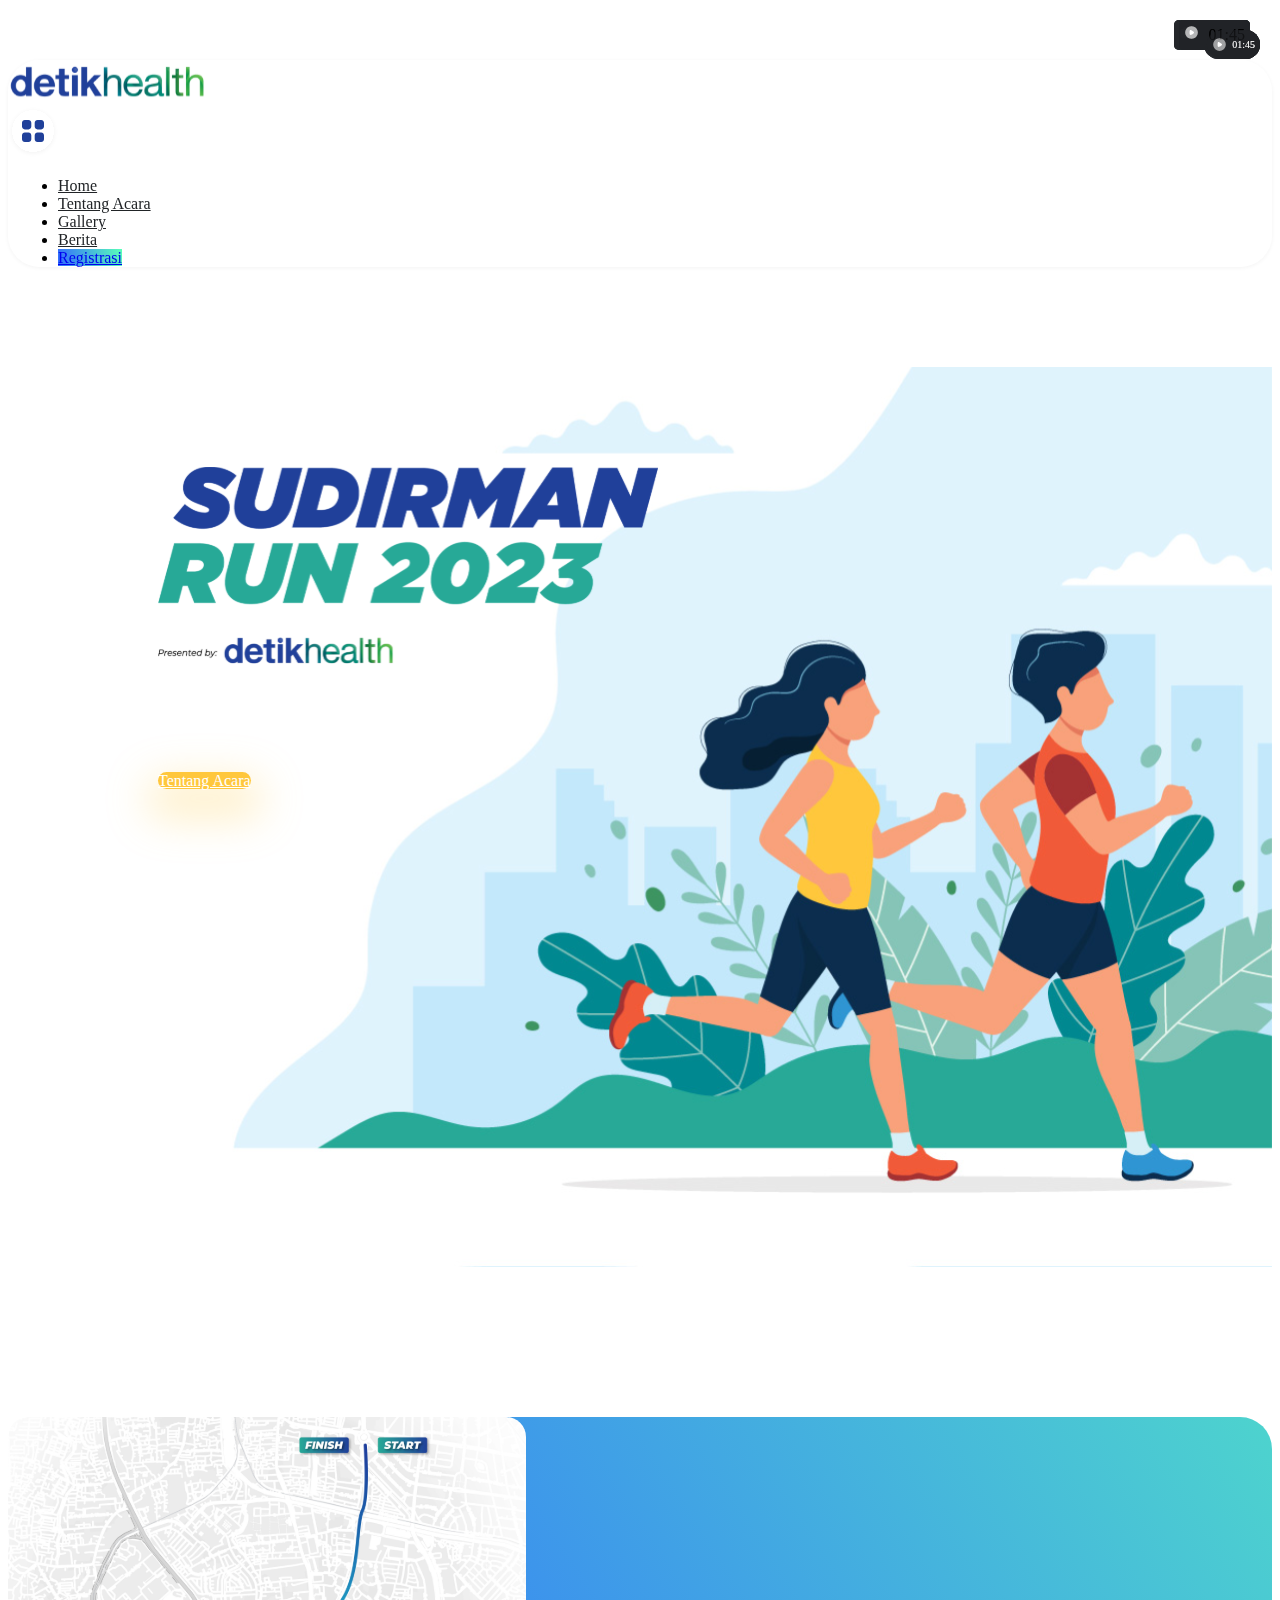
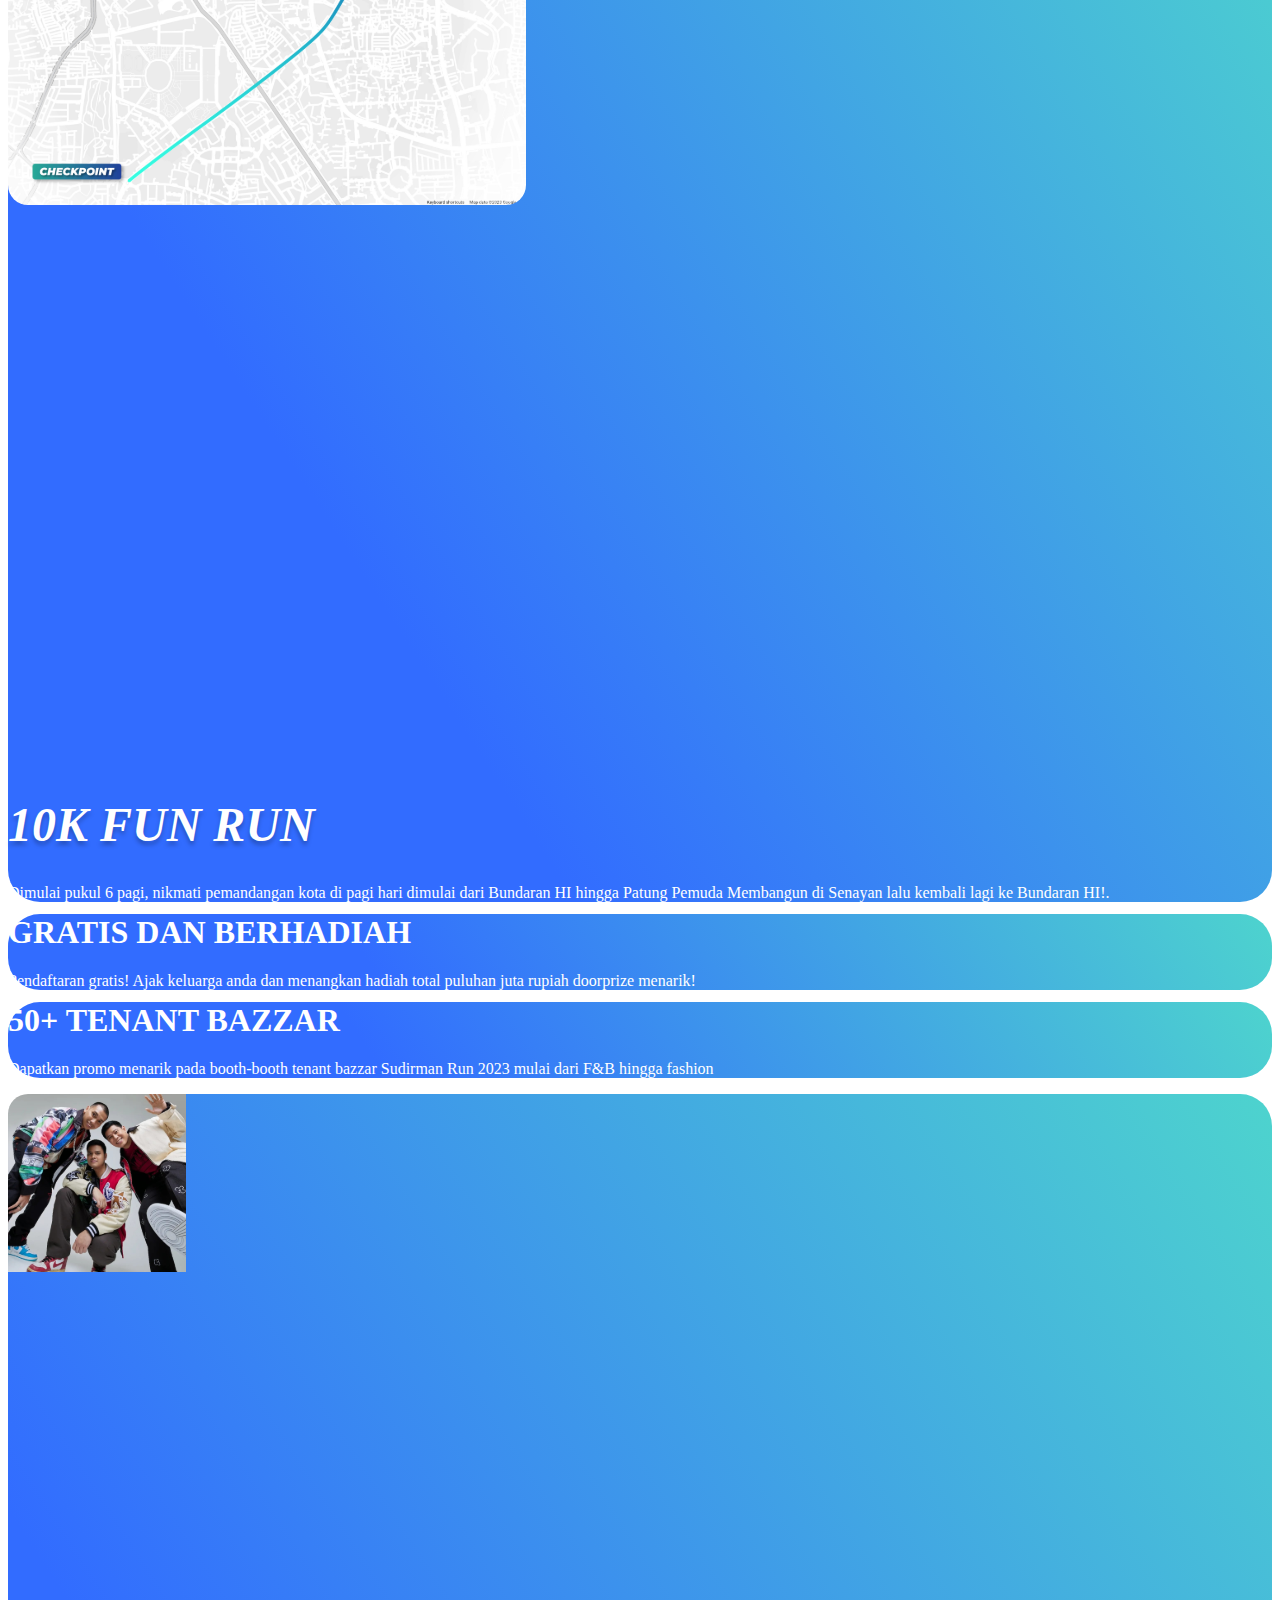
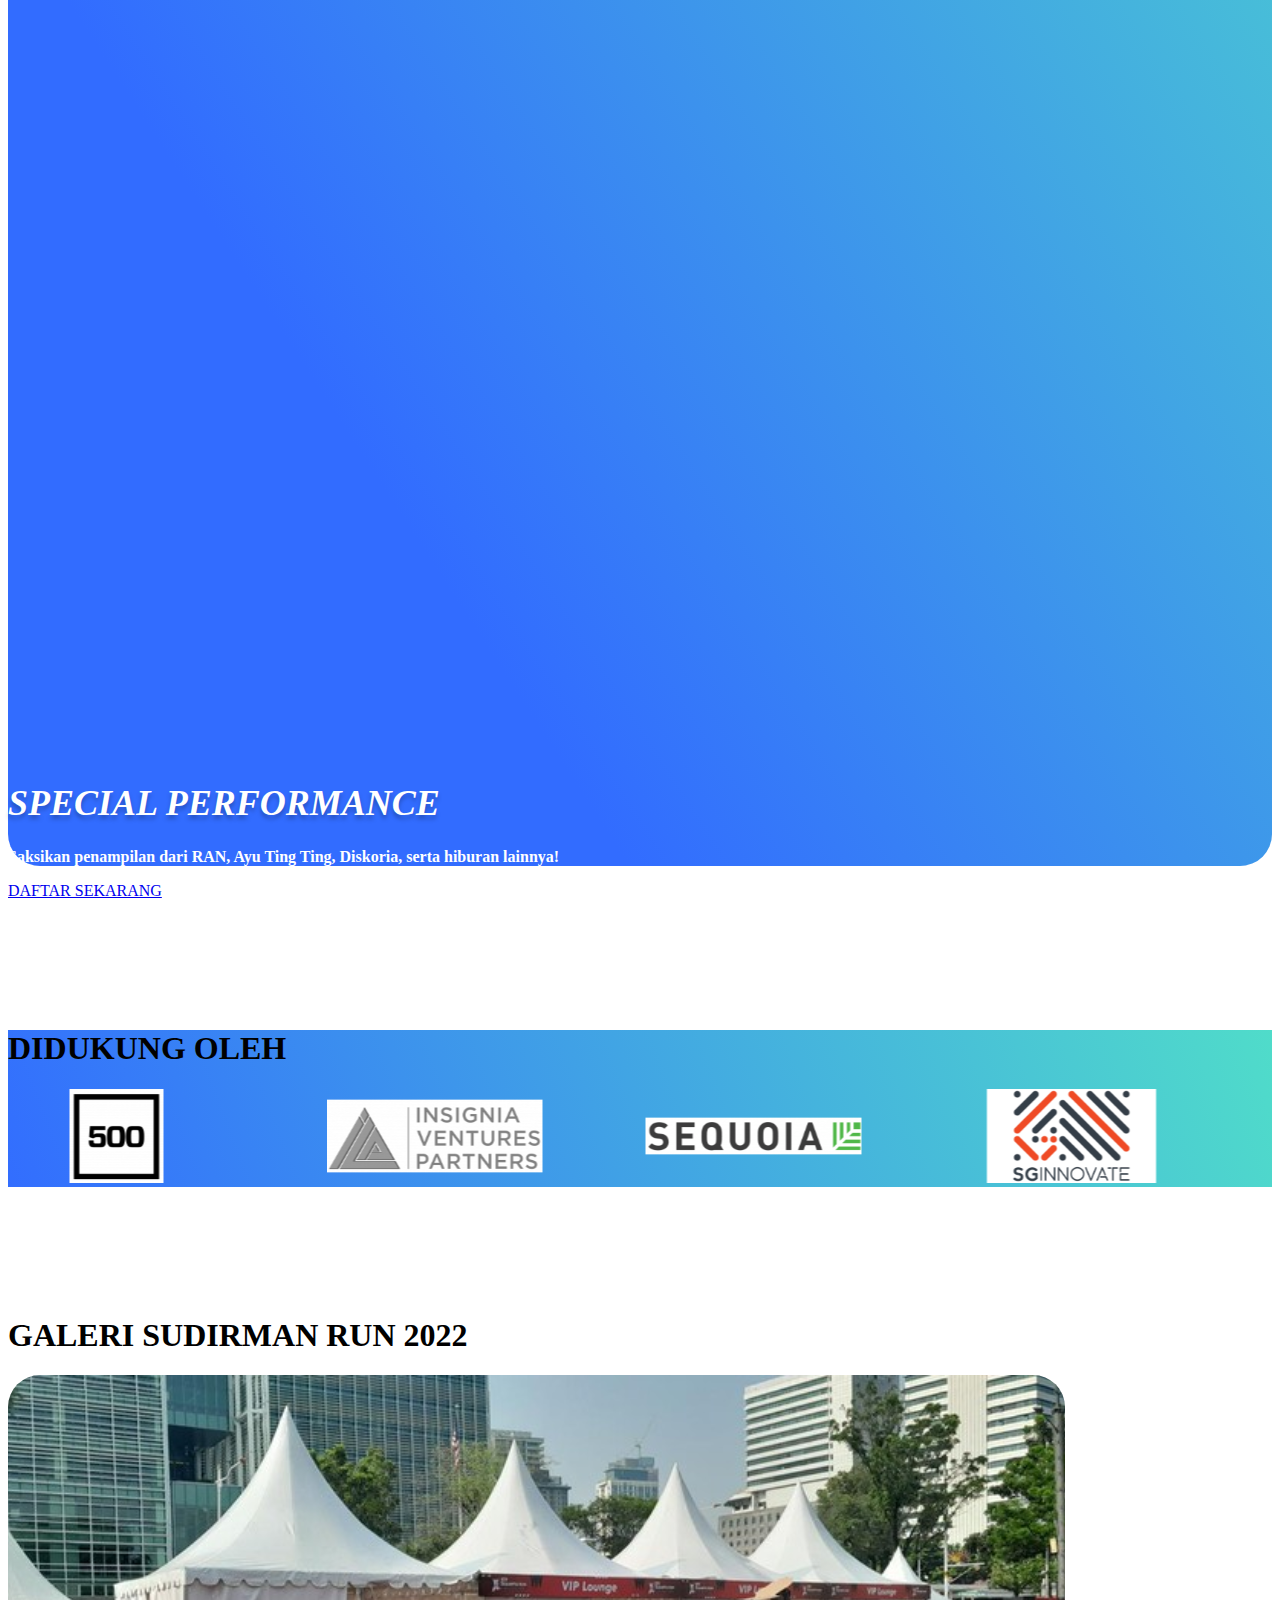
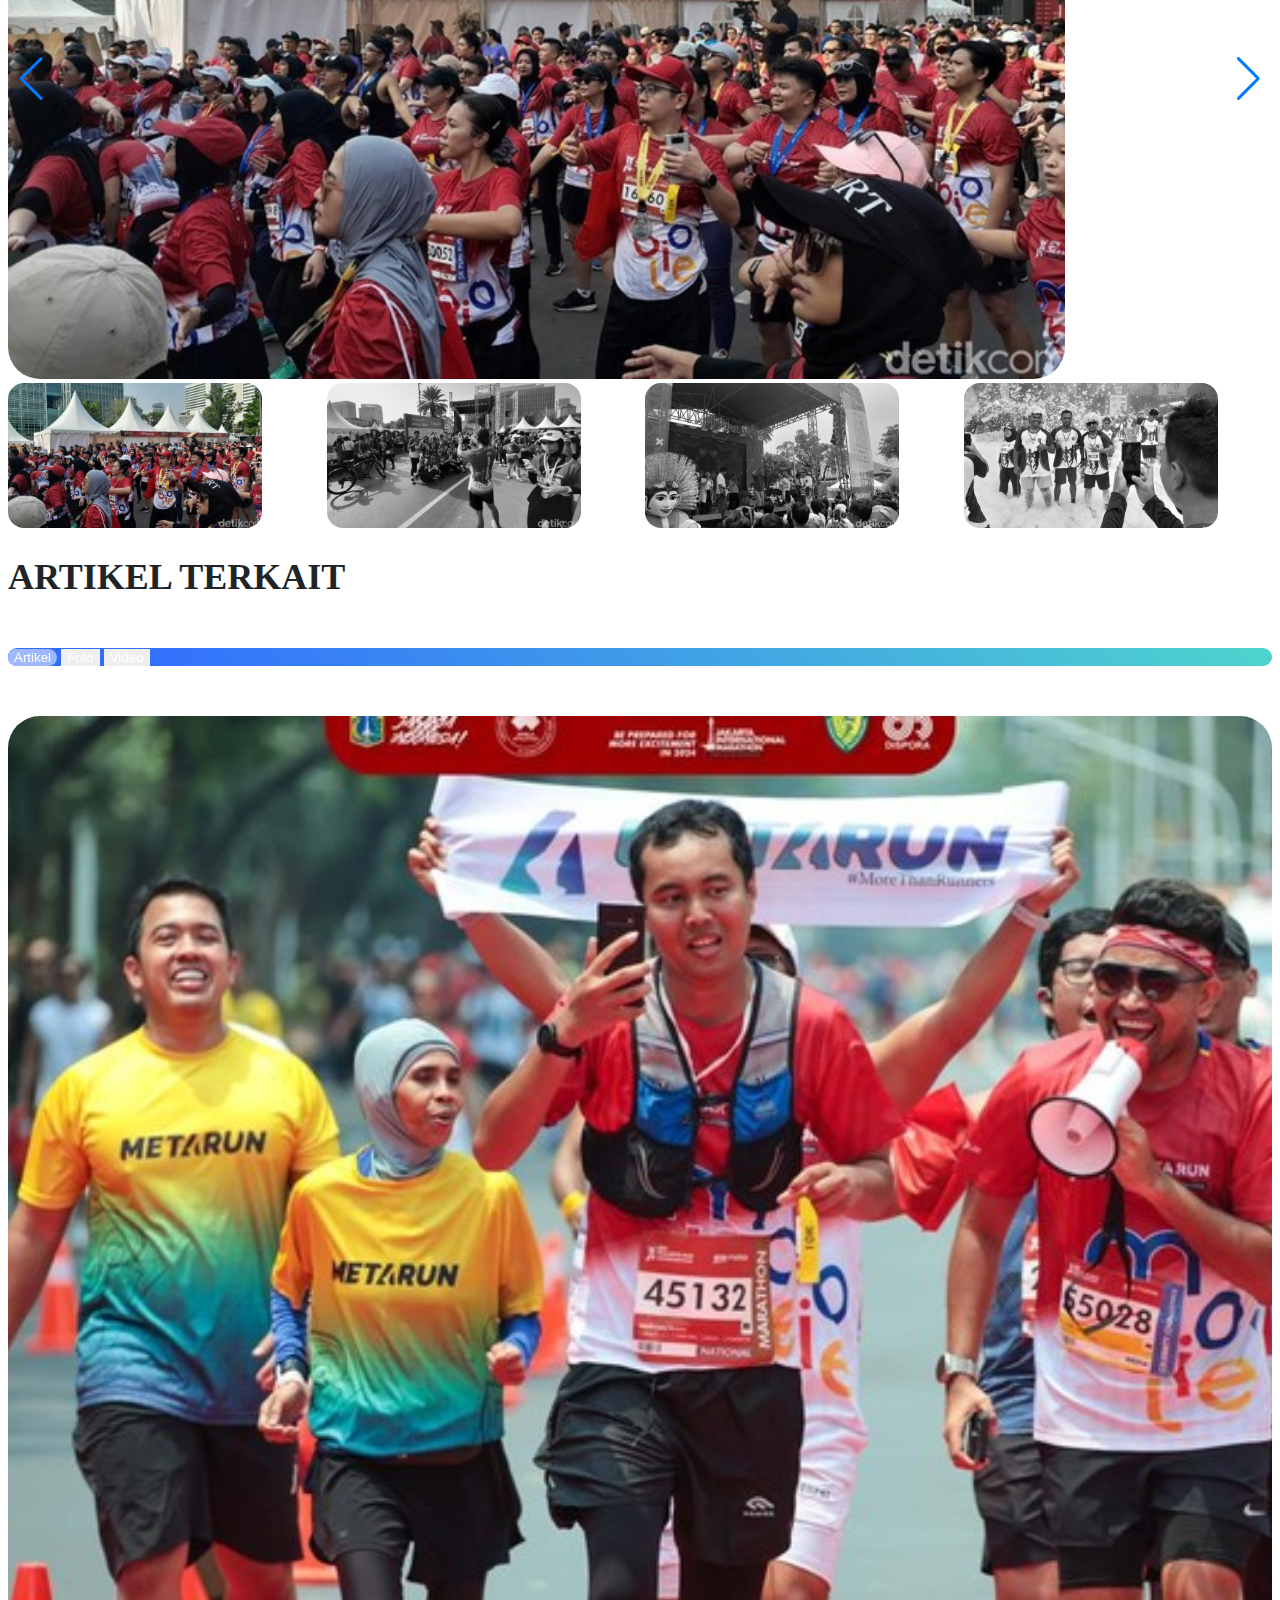
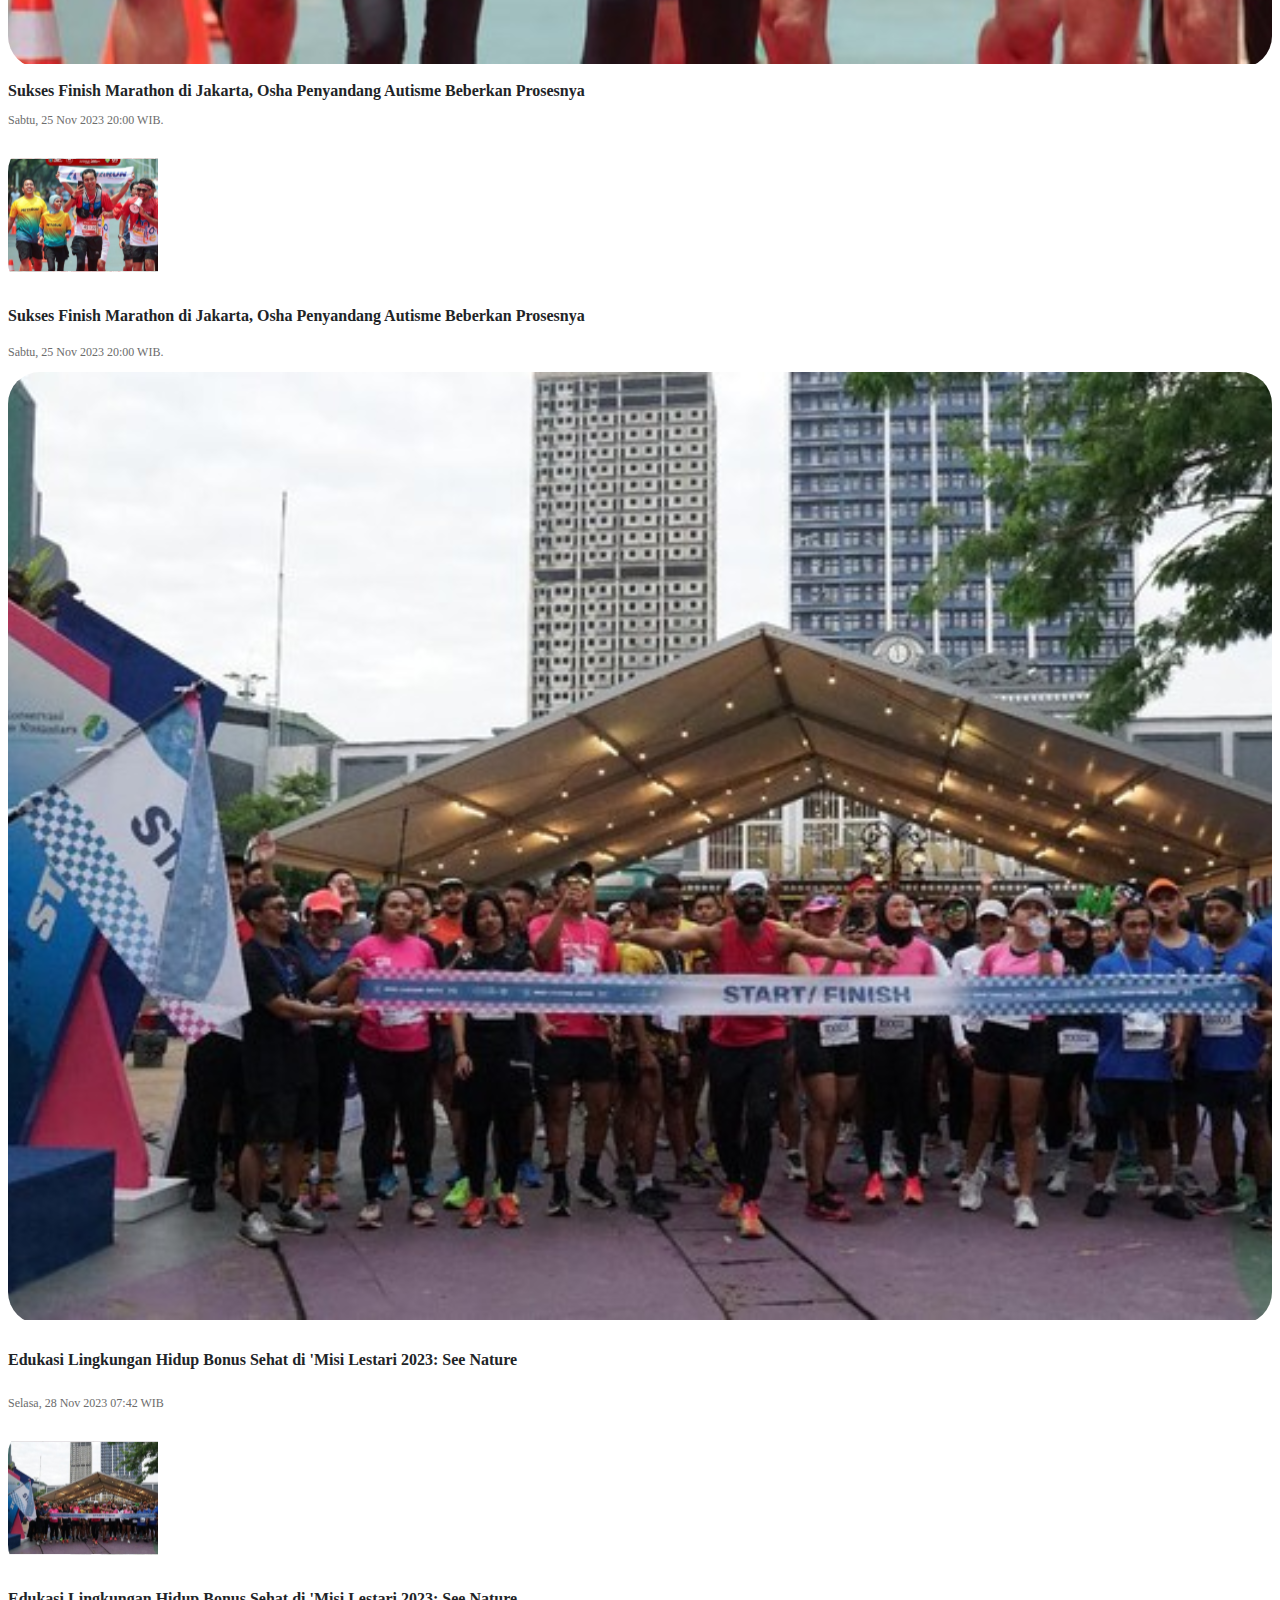
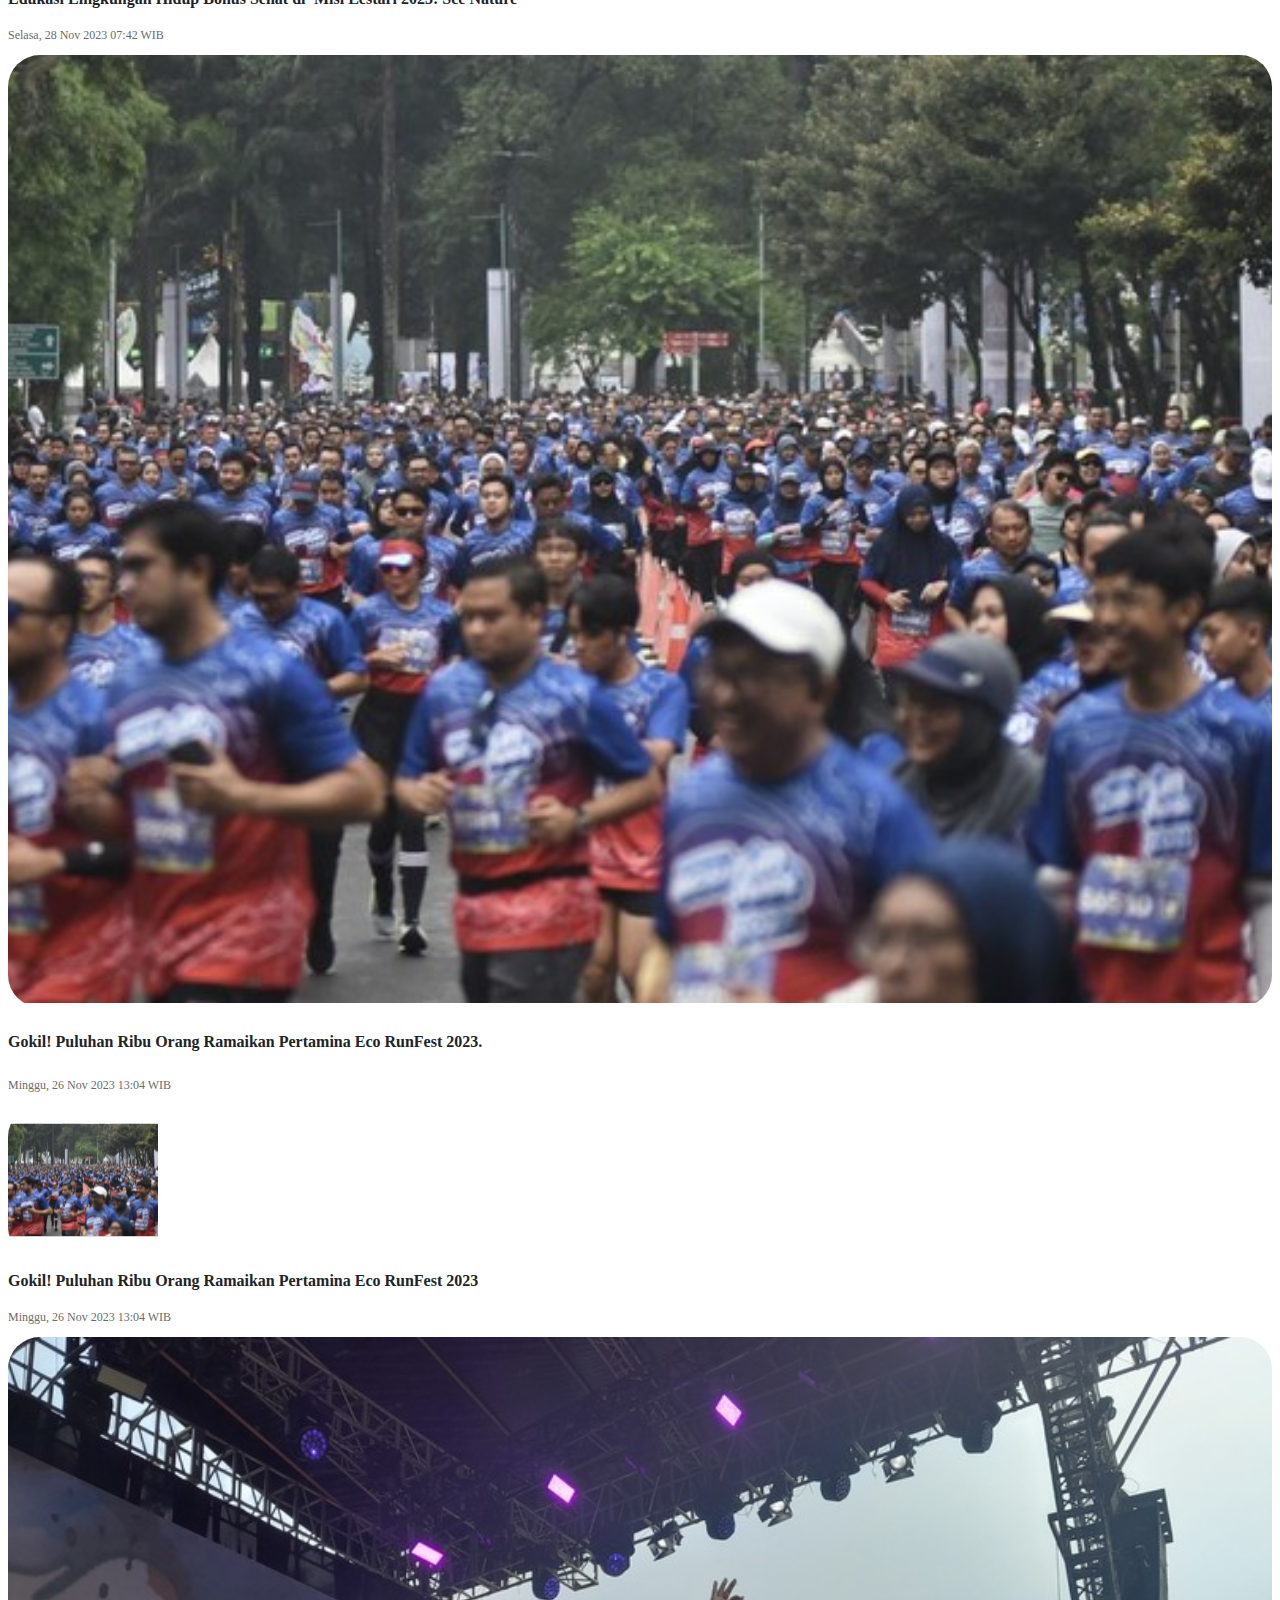
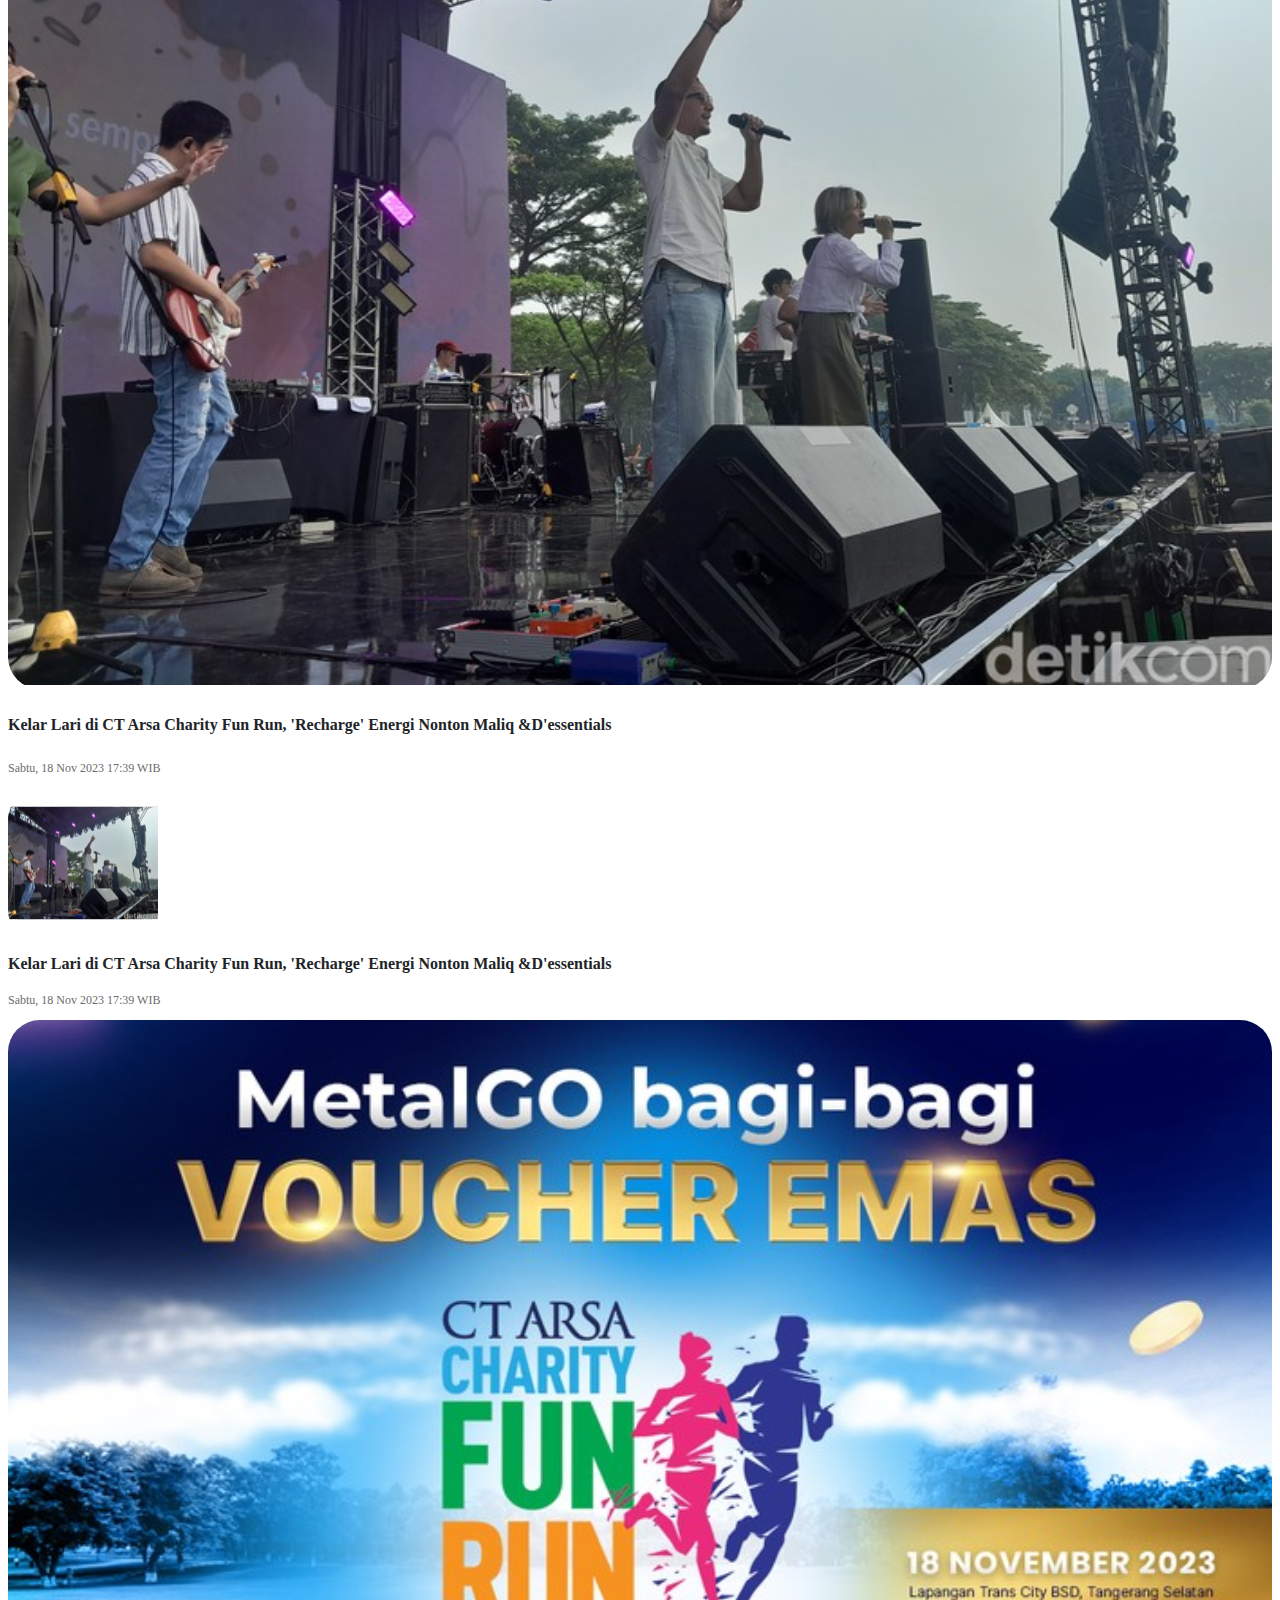
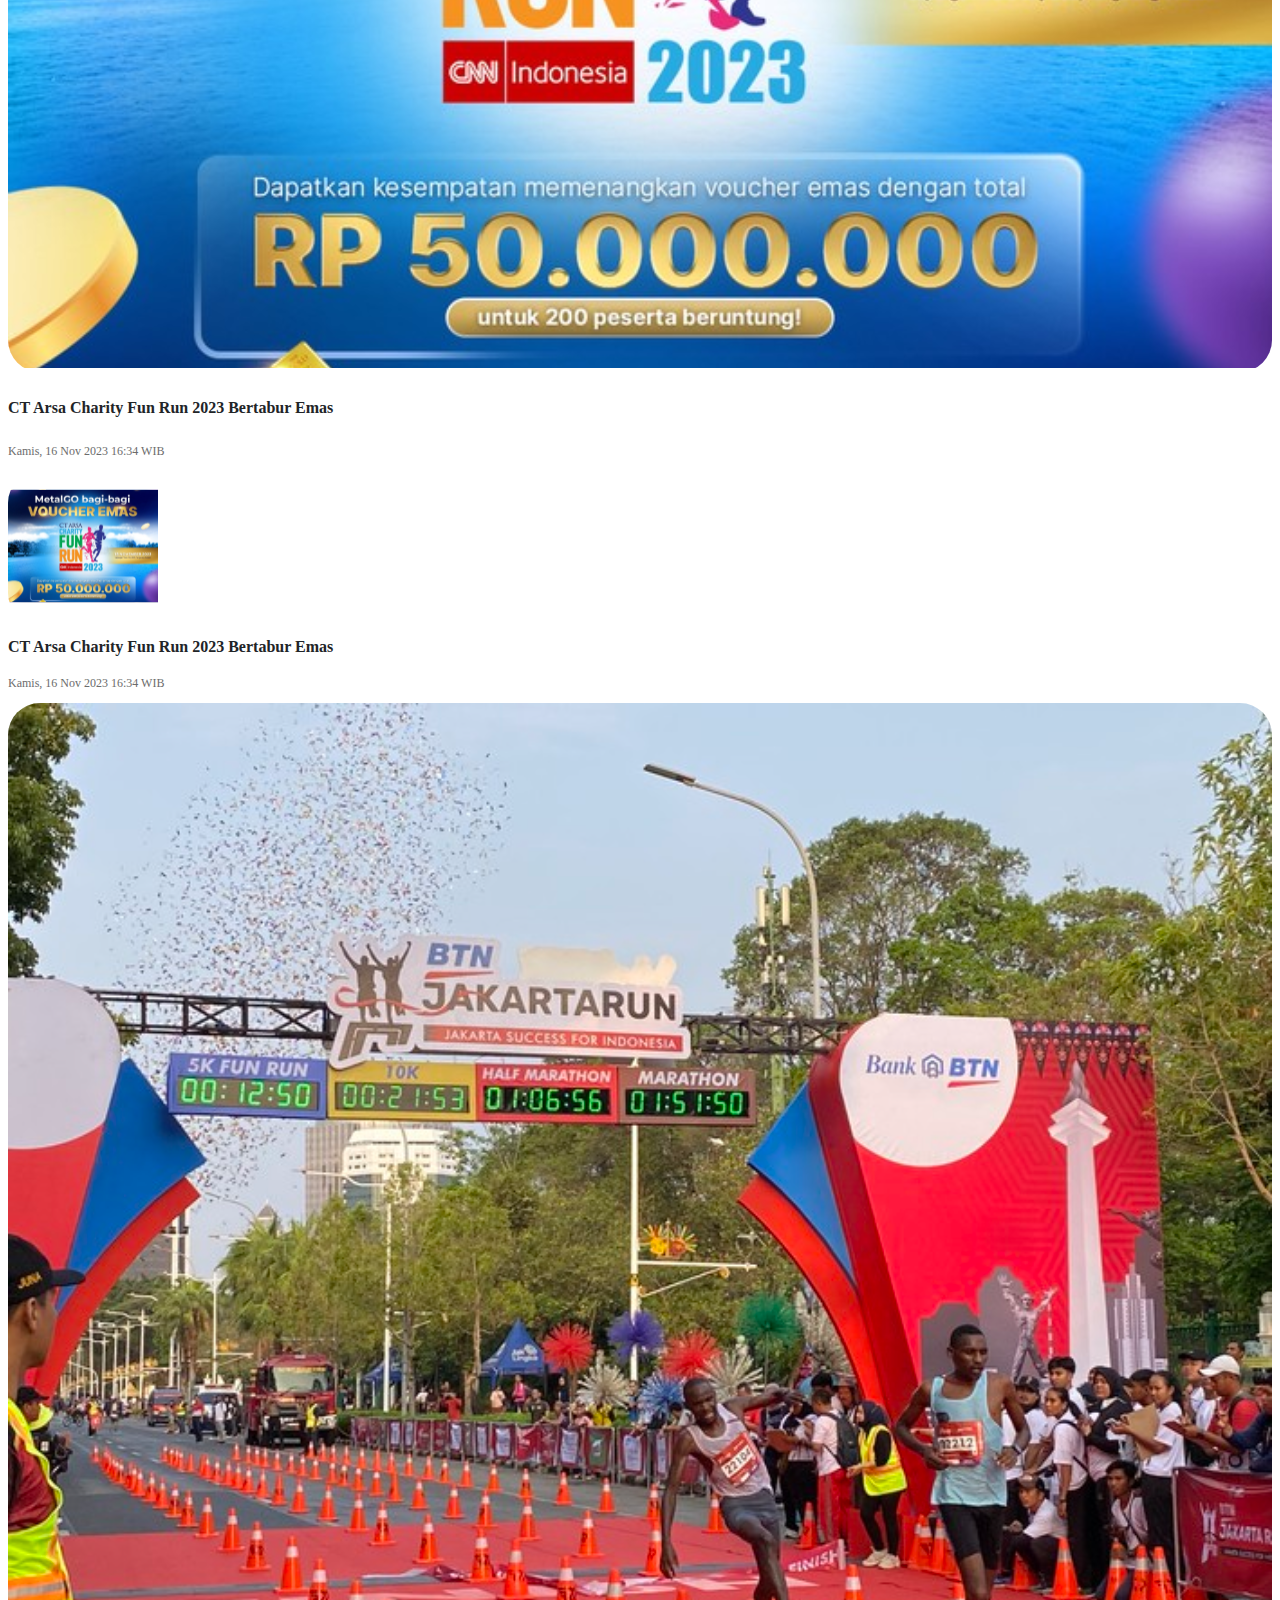
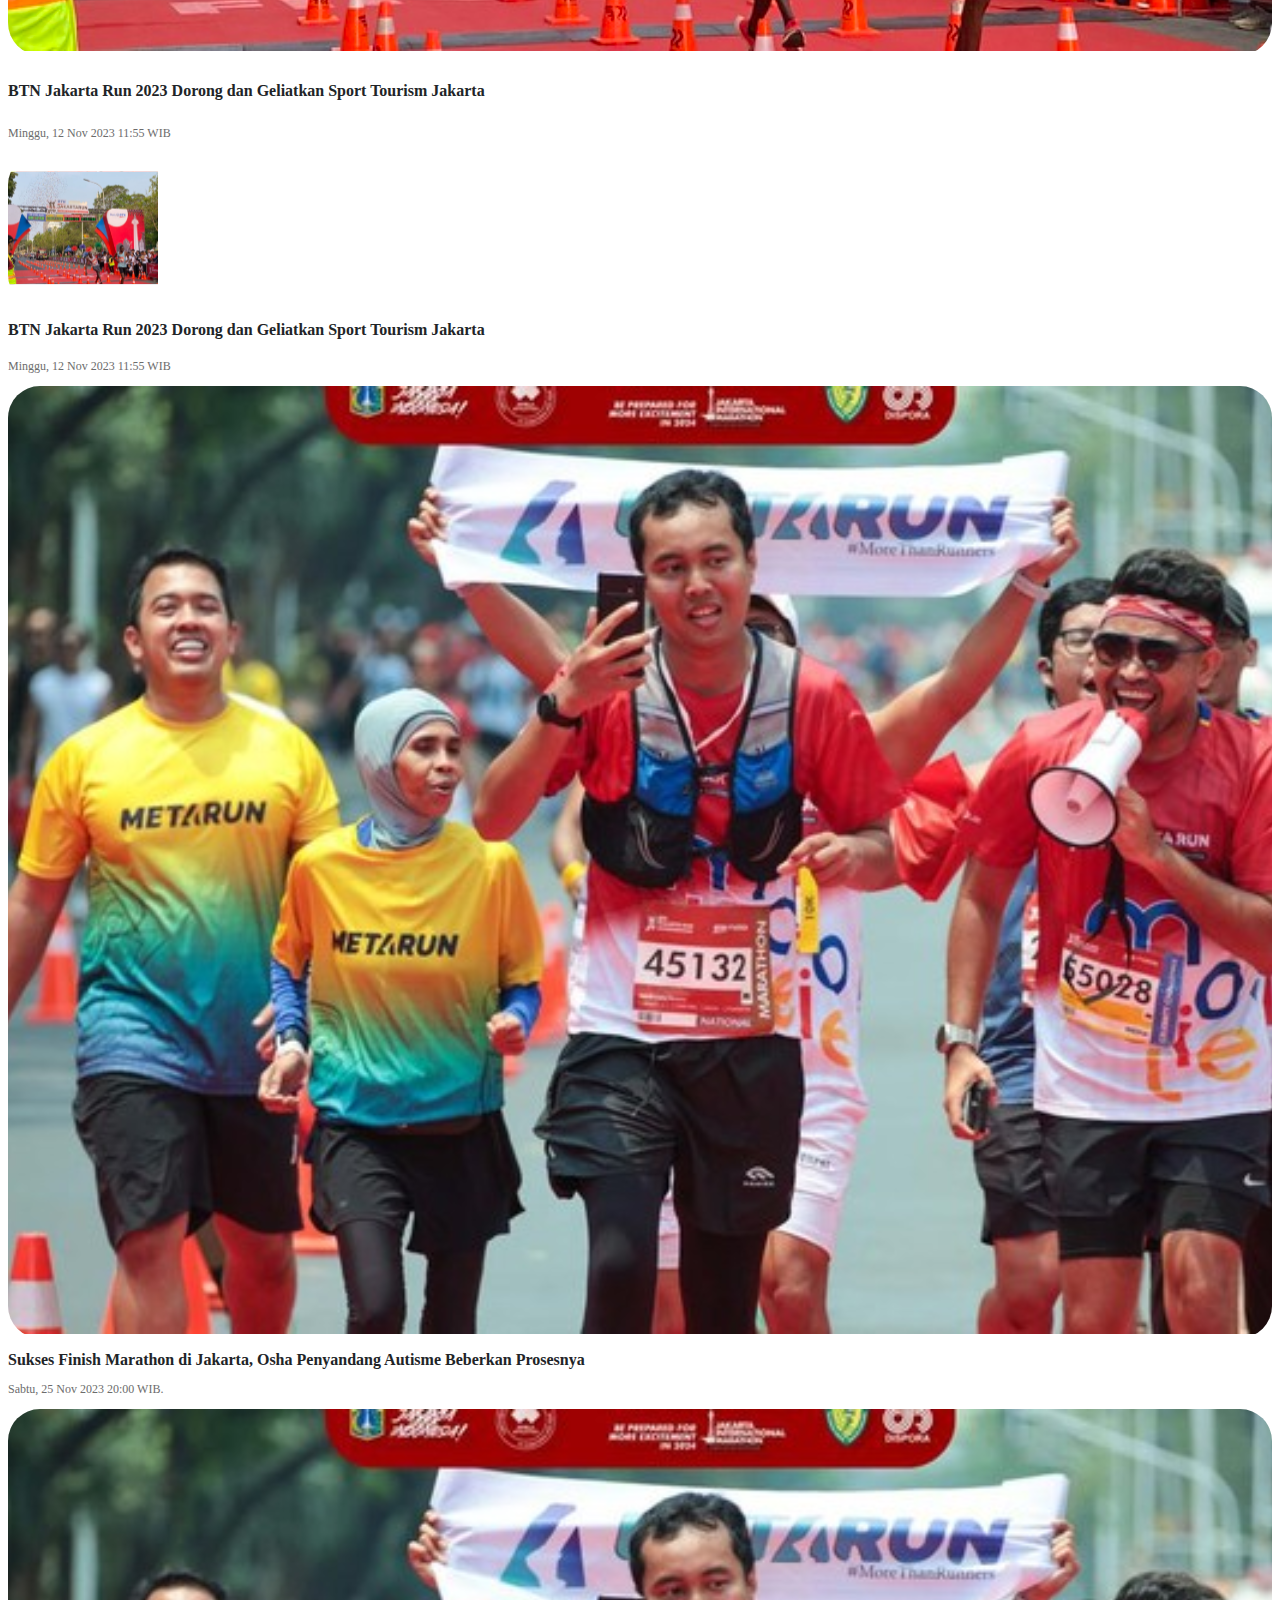
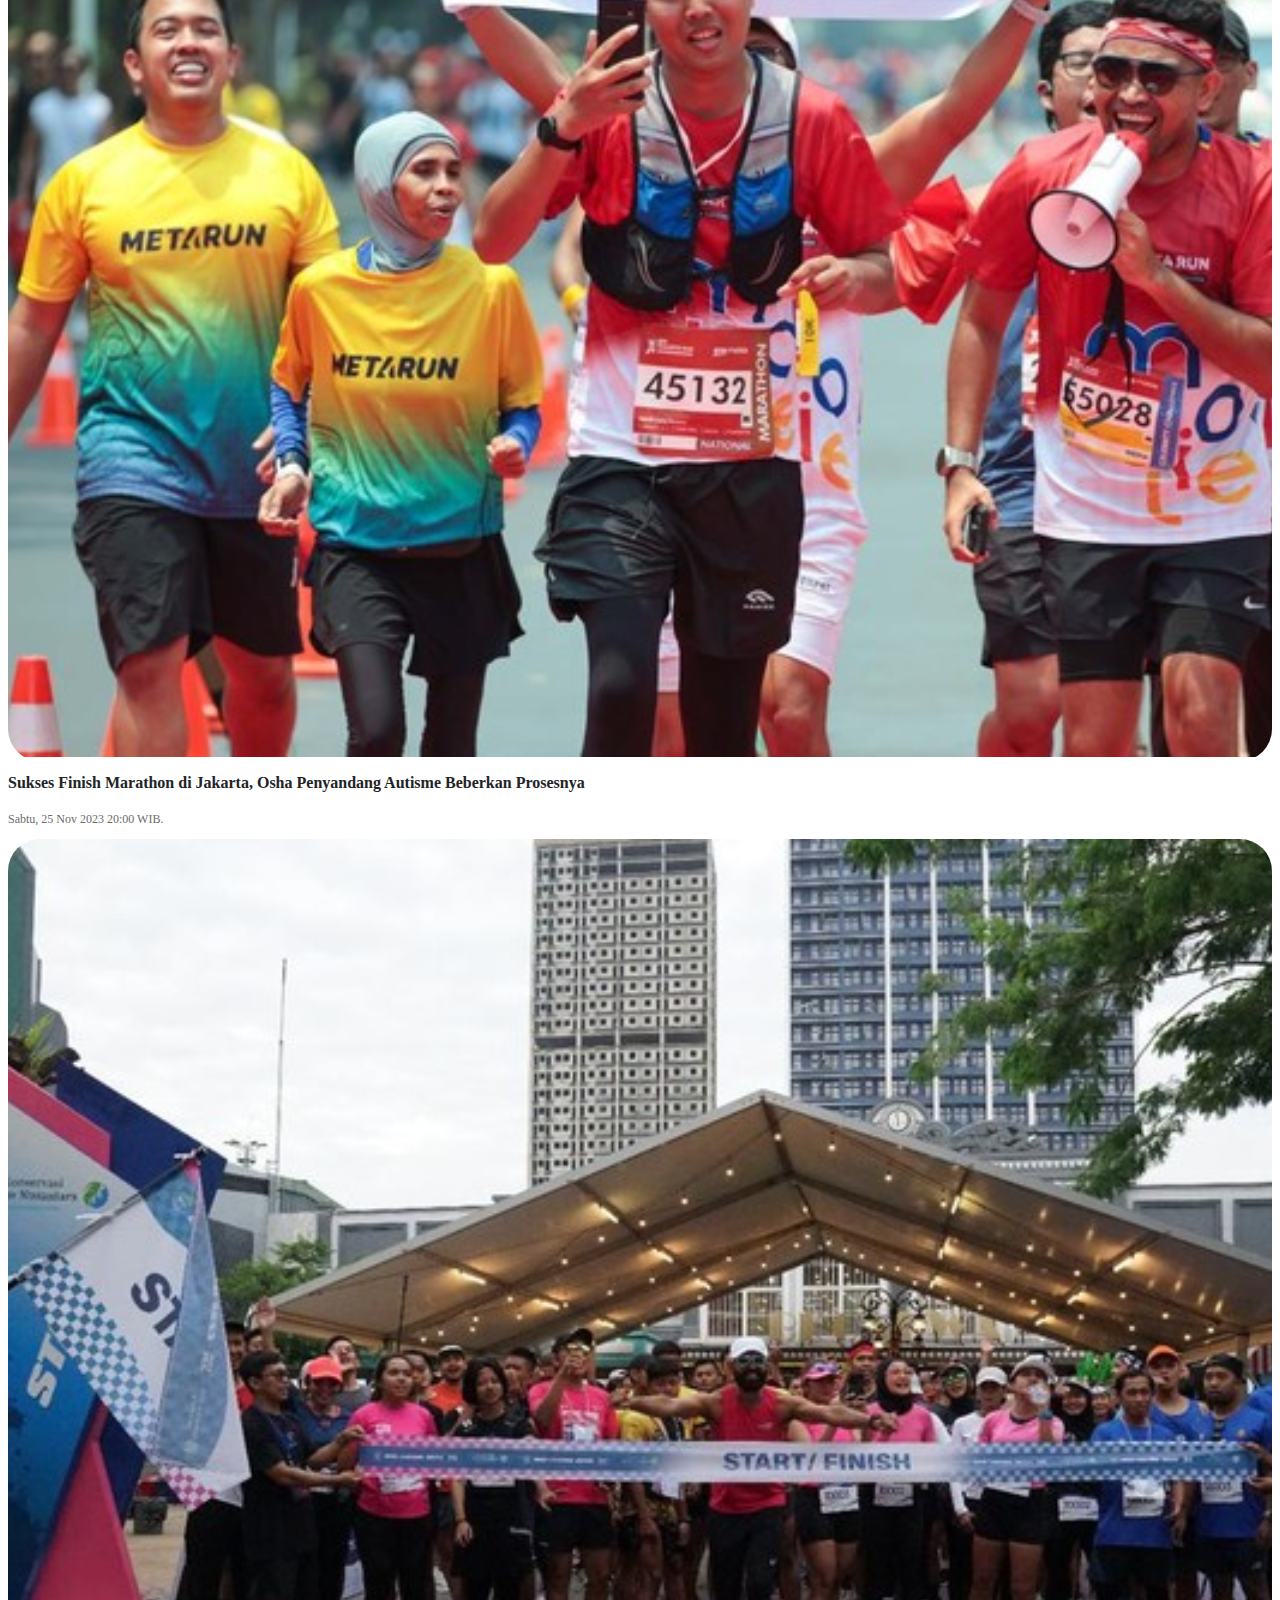
==== commit 0db0030e: "final" ====
--- a/index.html
+++ b/index.html
@@ -16,11 +16,11 @@
       integrity="sha384-T3c6CoIi6uLrA9TneNEoa7RxnatzjcDSCmG1MXxSR1GAsXEV/Dwwykc2MPK8M2HN"
       crossorigin="anonymous" />
   </head>
-  <body style="height: 1000vh">
+  <body >
     <!-- navbar -->
     <div class="container fixed-top">
       <nav class="navbar navbar-expand-lg px-md-5 py-md-2 px-3">
-        <a class="navbar-brand" href="#">
+        <a class="navbar-brand" href="index.html">
           <img src="./src/assets/logo.svg" alt="detikLogo" />
         </a>
         <div class="toggle d-lg-none d-block" id="toggle">
@@ -86,21 +86,21 @@
             </li>
 
             <li class="nav-item rounded-pill px-4 py-0">
-              <a class="nav-link" href="#">Tentang Acara</a>
+              <a class="nav-link" href="#tentang_acara">Tentang Acara</a>
             </li>
 
             <li class="nav-item rounded-pill px-4 py-0">
-              <a class="nav-link" href="#">Gallery</a>
+              <a class="nav-link" href="#gallery">Gallery</a>
             </li>
 
             <li class="nav-item rounded-pill px-4 py-0">
-              <a class="nav-link" href="#">Berita</a>
+              <a class="nav-link" href="#artikel">Berita</a>
             </li>
 
             <li class="nav-item">
               <a
                 class="register btn rounded border-0 px-2 px-lg-4 text-white"
-                href="#"
+                href="https://event.detik.com/"
                 >Registrasi</a
               >
             </li>
@@ -133,7 +133,7 @@
               <div class="col-12 col-lg-6">
                 <div class="d-block">
                   <div class="mx-auto card p-4">
-                    <div class="card-image">
+                    <div class="card-image run">
                       <img
                         src="./src/assets/map 1.svg"
                         class="card-img-top"
@@ -191,7 +191,7 @@
                     <div class="card spesial mb-3 p-4">
                       <div class="row">
                         <div class="col-md-4">
-                          <div class="card-image mt-2">
+                          <div class="card-image special mt-2">
                             <img
                               src="./src/assets/acara.svg"
                               class="img-fluid rounded-start rounded-4 card-img-top"
@@ -216,7 +216,7 @@
               </div>
 
               <div class="text-center mt-5">
-                <a href="#" class="btn btn-warning px-4 py-2 text-white"
+                <a href="https://event.detik.com/" class="btn btn-warning px-4 py-2 text-white"
                   >DAFTAR SEKARANG</a
                 >
               </div>
@@ -224,51 +224,64 @@
           </div>
         </div>
 
-        <div class="my-5" id="sponsor">
-          <div class="container-fluid bg-primary py-5">
+        <div class="" id="sponsor">
+          <div class="container-fluid py-4">
             <h1 class="fw-bold text-white text-center">DIDUKUNG OLEH</h1>
-
-            <div class="sponsor swiper mySwiper">
-              <div class="d-flex gap-3 swiper-wrapper">
-                <div class="card mb-3 bg-white rounded-3 swiper-slide">
+            <div class="swiper mySwiper">
+              <div class="d-flex gap-3 swiper-wrapper py-3 ">
+                <div class="mx-auto bg-white rounded-3 swiper-slide">
                   <img
                     src="./src/assets/sponsor/alpha-jwc 1.svg"
-                    class="w-100 mt-3 px-4"
+                    class="w-100 d-block p-2 mx-auto"
                     alt="..." />
                 </div>
 
-                <div class="card mb-3 bg-white rounded-3 swiper-slide">
+                <div class="mx-auto bg-white rounded-3 swiper-slide">
                   <img
                     src="./src/assets/sponsor/alpha-jwc 2.svg"
-                    class="w-100 mt-3 px-4"
+                    class="w-100 d-block p-2 mx-auto"
                     alt="..." />
                 </div>
 
-                <div class="card mb-3 bg-white rounded-3 swiper-slide">
+                <div class="mx-auto bg-white rounded-3 swiper-slide">
                   <img
                     src="./src/assets/sponsor/alpha-jwc 3.svg"
-                    class="w-100 mt-3 px-4"
+                    class="w-100 d-block p-2 mx-auto"
                     alt="..." />
                 </div>
 
-                <div class="card mb-3 bg-white rounded-3 swiper-slide">
+                <div class="mx-auto bg-white rounded-3 swiper-slide">
                   <img
                     src="./src/assets/sponsor/alpha-jwc 4.svg"
-                    class="w-100 mt-3 px-4"
+                    class="w-100 d-block p-2 mx-auto"
                     alt="..." />
                 </div>
 
-                <div class="card mb-3 bg-white rounded-3 swiper-slide">
+                <div class="mx-auto bg-white rounded-3 swiper-slide">
                   <img
                     src="./src/assets/sponsor/alpha-jwc 5.svg"
-                    class="w-100 mt-3 px-4"
+                    class="w-100 d-block p-2 mx-auto"
                     alt="..." />
                 </div>
 
-                <div class="card mb-3 bg-white rounded-3 swiper-slide">
+                <div class="mx-auto bg-white rounded-3 swiper-slide">
                   <img
                     src="./src/assets/sponsor/alpha-jwc 6.svg"
-                    class="w-100 mt-3 px-4"
+                    class="w-100 d-block p-2 mx-auto"
+                    alt="..." />
+                </div>
+
+                <div class="mx-auto bg-white rounded-3 swiper-slide">
+                  <img
+                    src="./src/assets/sponsor/alpha-jwc 7.svg"
+                    class="w-100 d-block p-2 mx-auto"
+                    alt="..." />
+                </div>
+
+                <div class="mx-auto bg-white rounded-3 swiper-slide">
+                  <img
+                    src="./src/assets/sponsor/alpha-jwc 8.svg"
+                    class="w-100 d-block p-2 mx-auto"
                     alt="..." />
                 </div>
               </div>
@@ -284,44 +297,46 @@
               </h1>
 
               <div class="col-12 my-5">
-                <div  class="swiper mySwiper2 mx-auto text-center ">
+                <div class="swiper mySwiper2 mx-auto text-center">
+                  <div class="swiper-wrapper ">
+                    <div class="swiper-slide">
+                      <img src="./src/assets/Galery/slider-1 1.svg" class="ratio ratio-16x9" />
+                    </div>
+
+                    <div class="swiper-slide">
+                      <img src="./src/assets/Galery/slider-1 2.svg"class="ratio ratio-16x9" />
+                    </div>
+
+                    <div class="swiper-slide">
+                      <img src="./src/assets/Galery/slider-1 3.svg"class="ratio ratio-16x9" />
+                    </div>
+
+                    <div class="swiper-slide">
+                      <img src="./src/assets/Galery/slider-1 4.svg" class="ratio ratio-16x9" />
+                    </div>
+                  </div>
+                  <div class="swiper-button-next"></div>
+                  <div class="swiper-button-prev"></div>
+                </div>
+
+                <div
+                  thumbsSlider=""
+                  class="swiper mySwiperr mt-4 mx-auto text-center thumb">
                   <div class="swiper-wrapper">
                     <div class="swiper-slide">
-                      <img src="./src/assets/Galery/slider-1 1.svg" />
+                      <img src="./src/assets/Galery/thumb-1.svg" class="ratio ratio-16x9" />
                     </div>
 
                     <div class="swiper-slide">
-                      <img src="./src/assets/Galery/slider-1 2.svg" />
-                    </div>  
+                      <img src="./src/assets/Galery/thumb-2.svg" class="ratio ratio-16x9" />
+                    </div>
 
                     <div class="swiper-slide">
-                      <img src="./src/assets/Galery/slider-1 3.svg" />
-                    </div>  
+                      <img src="./src/assets/Galery/thumb-3.svg" class="ratio ratio-16x9" />
+                    </div>
 
                     <div class="swiper-slide">
-                      <img src="./src/assets/Galery/slider-1 4.svg" />
-                    </div>  
-                  </div>
-                  <div class="swiper-button-next "></div>
-                  <div class="swiper-button-prev"></div>
-                </div>
-              
-                <div thumbsSlider="" class="swiper mySwiperr mt-4 mx-auto text-center thumb">
-                  <div class="swiper-wrapper">
-                    <div class="swiper-slide">
-                      <img src="./src/assets/Galery/thumb-1.svg" class="" />
-                    </div>
-
-                    <div class="swiper-slide">
-                      <img src="./src/assets/Galery/thumb-2.svg" class="" />
-                    </div>
-
-                    <div class="swiper-slide">
-                      <img src="./src/assets/Galery/thumb-3.svg" class="" />
-                    </div>
-                    
-                    <div class="swiper-slide">
-                      <img src="./src/assets/Galery/thumb-4.svg" class="" />
+                      <img src="./src/assets/Galery/thumb-4.svg" class="ratio ratio-16x9" />
                     </div>
                   </div>
                 </div>
@@ -329,11 +344,1124 @@
             </div>
           </div>
         </div>
+
+        <div class="my-5" id="artikel">
+          <div class="container">
+            <div class="row">
+              <h1 class="fw-bold text-center">ARTIKEL TERKAIT</h1>
+
+              <div class="col-12">
+                <nav class="d-flex justify-content-center">
+                  <div
+                    class="nav nav-tabs border-bottom-0"
+                    id="nav-tab"
+                    role="tablist">
+                    <button
+                      class="nav-link active px-4"
+                      id="nav-artikel-tab"
+                      data-bs-toggle="tab"
+                      data-bs-target="#nav-artikel"
+                      type="button"
+                      role="tab"
+                      aria-controls="nav-artikel"
+                      aria-selected="true">
+                      Artikel
+                    </button>
+                    <button
+                      class="nav-link px-4"
+                      id="nav-foto-tab"
+                      data-bs-toggle="tab"
+                      data-bs-target="#nav-foto"
+                      type="button"
+                      role="tab"
+                      aria-controls="nav-foto"
+                      aria-selected="false">
+                      Foto
+                    </button>
+
+                    <button
+                      class="nav-link px-4"
+                      id="nav-video-tab"
+                      data-bs-toggle="tab"
+                      data-bs-target="#nav-video"
+                      type="button"
+                      role="tab"
+                      aria-controls="nav-video"
+                      aria-selected="false">
+                      Video
+                    </button>
+                  </div>
+                </nav>
+
+                <div class="tab-content" id="nav-tabContent">
+                  <div
+                    class="tab-pane fade show active"
+                    id="nav-artikel"
+                    role="tabpanel"
+                    aria-labelledby="nav-artikel-tab"
+                    tabindex="0">
+                    <div class="row row-cols-1 row-cols-md-1 g-4">
+                      <div class="col-12 col-lg-4">
+                        <!-- Desktop -->
+                        <div class="card position-relative d-none d-lg-flex">
+                          <div class="position-relative">
+                            <div class="card-image">
+                              <img
+                                src="./src/assets/artikel/thumbnail-artikel-1 1.svg"
+                                class="card-img-top"
+                                alt="..."  class="ratio ratio-4x3"/>
+                            </div>
+                          </div>
+
+                          <div class="card-body">
+                            <h2 class="card-title">
+                              Sukses Finish Marathon di Jakarta, Osha Penyandang
+                              Autisme Beberkan Prosesnya
+                            </h2>
+                            <p class="card-text text-muted">
+                              Sabtu, 25 Nov 2023 20:00 WIB.
+                            </p>
+                          </div>
+                        </div>
+
+                        <!-- Mobile -->
+                        <div
+                          class="d-flex d-lg-none align-items-center cardMobile">
+                          <div class="flex-shrink-0">
+                            <div class="card-image">
+                              <img
+                                src="./src/assets/artikel/thumbnail-artikel-1 1.svg"
+                                class="card-img-top ratio ratio-1x1"
+                                alt="..."
+                                width="100"
+                                height="100"  />
+                            </div>
+                          </div>
+                          <div class="flex-grow-1 ms-3 mobile-article">
+                            <h2 class="card-title">
+                              Sukses Finish Marathon di Jakarta, Osha Penyandang
+                              Autisme Beberkan Prosesnya
+                            </h2>
+
+                            <p class="card-text text-muted">
+                              Sabtu, 25 Nov 2023 20:00 WIB.
+                            </p>
+                          </div>
+                        </div>
+                      </div>
+
+                      <div class="col-12 col-lg-4">
+                        <div class="card position-relative d-none d-lg-flex">
+                          <div class="position-relative">
+                            <div class="card-image">
+                              <img
+                                src="./src/assets/artikel/thumbnail-artikel-1 2.svg"
+                                class="card-img-top"
+                                alt="..." class="ratio ratio-4x3" />
+                            </div>
+                          </div>
+
+                          <div class="card-body">
+                            <h5 class="card-title">
+                              Edukasi Lingkungan Hidup Bonus Sehat di 'Misi
+                              Lestari 2023: See Nature
+                            </h5>
+                            <p class="card-text text-muted">
+                              Selasa, 28 Nov 2023 07:42 WIB
+                            </p>
+                          </div>
+                        </div>
+
+                        <!-- Mobile -->
+                        <div
+                          class="d-flex d-lg-none align-items-center cardMobile">
+                          <div class="flex-shrink-0">
+                            <div class="card-image">
+                              <img
+                                src="./src/assets/artikel/thumbnail-artikel-1 2.svg"
+                                class="card-img-top ratio ratio-1x1"
+                                alt="..."
+                                width="100"
+                                height="100" />
+                            </div>
+                          </div>
+                          <div class="flex-grow-1 ms-3 mobile-article">
+                            <h2 class="card-title">
+                              Edukasi Lingkungan Hidup Bonus Sehat di 'Misi
+                              Lestari 2023: See Nature
+                            </h2>
+
+                            <p class="card-text text-muted">
+                              Selasa, 28 Nov 2023 07:42 WIB
+                            </p>
+                          </div>
+                        </div>
+                      </div>
+                      
+                      <div class="col-12 col-lg-4">
+                        <div class="card position-relative d-none d-lg-flex">
+                          <div class="position-relative">
+                            <div class="card-image">
+                              <img
+                                src="./src/assets/artikel/thumbnail-artikel-1 3.svg"
+                                class="card-img-top"
+                                alt="..." class="ratio ratio-4x3" />
+                            </div>
+                          </div>
+
+                          <div class="card-body">
+                            <h5 class="card-title">
+                              Gokil! Puluhan Ribu Orang Ramaikan Pertamina Eco
+                              RunFest 2023.
+                            </h5>
+                            <p class="card-text text muted">
+                              Minggu, 26 Nov 2023 13:04 WIB
+                            </p>
+                          </div>
+                        </div>
+
+                        <!-- Mobile -->
+                        <div
+                          class="d-flex d-lg-none align-items-center cardMobile">
+                          <div class="flex-shrink-0">
+                            <div class="card-image">
+                              <img
+                                src="./src/assets/artikel/thumbnail-artikel-1 3.svg"
+                                class="card-img-top ratio ratio-1x1" 
+                                alt="..." 
+                                width="100"
+                                height="100" />
+                            </div>
+                          </div>
+                          <div class="flex-grow-1 ms-3 mobile-article">
+                            <h2 class="card-title">
+                              Gokil! Puluhan Ribu Orang Ramaikan Pertamina Eco
+                              RunFest 2023
+                            </h2>
+
+                            <p class="card-text text-muted">
+                              Minggu, 26 Nov 2023 13:04 WIB
+                            </p>
+                          </div>
+                        </div>
+                      </div>
+
+                      <div class="col-12 col-lg-4">
+                        <div class="card d-none d-lg-flex">
+                          <div class="position-relative">
+                            <div class="card-image">
+                              <img
+                                src="./src/assets/artikel/thumbnail-artikel-1 4.svg"
+                                class="card-img-top ratio ratio-4x3"
+                                alt="..." />
+                            </div>
+                          </div>
+
+                          <div class="card-body">
+                            <h5 class="card-title">
+                              Kelar Lari di CT Arsa Charity Fun Run, 'Recharge'
+                              Energi Nonton Maliq &D'essentials
+                            </h5>
+                            <p class="card-text text muted">
+                              Sabtu, 18 Nov 2023 17:39 WIB
+                            </p>
+                          </div>
+                        </div>
+
+                        <!-- Mobile -->
+                        <div
+                          class="d-flex d-lg-none align-items-center cardMobile">
+                          <div class="flex-shrink-0">
+                            <div class="card-image">
+                              <img
+                                src="./src/assets/artikel/thumbnail-artikel-1 4.svg"
+                                class="card-img-top ratio ratio-1x1"
+                                alt="..."
+                                width="100"
+                                height="100" />
+                            </div>
+                          </div>
+                          <div class="flex-grow-1 ms-3 mobile-article">
+                            <h2 class="card-title">
+                              Kelar Lari di CT Arsa Charity Fun Run, 'Recharge'
+                              Energi Nonton Maliq &D'essentials
+                            </h2>
+
+                            <p class="card-text text-muted">
+                              Sabtu, 18 Nov 2023 17:39 WIB
+                            </p>
+                          </div>
+                        </div>
+                      </div>
+
+                      <div class="col-12 col-lg-4">
+                        <div class="card d-none d-lg-flex">
+                          <div class="position-relative">
+                            <div class="card-image">
+                              <img
+                                src="./src/assets/artikel/thumbnail-artikel-1 5.svg"
+                                class="card-img-top ratio ratio-4x3"
+                                alt="..." />
+                            </div>
+                          </div>
+
+                          <div class="card-body">
+                            <h5 class="card-title">
+                              CT Arsa Charity Fun Run 2023 Bertabur Emas
+                            </h5>
+                            <p class="card-text text muted">
+                              Kamis, 16 Nov 2023 16:34 WIB
+                            </p>
+                          </div>
+                        </div>
+
+                        <!-- Mobile -->
+                        <div
+                          class="d-flex d-lg-none align-items-center cardMobile">
+                          <div class="flex-shrink-0">
+                            <div class="card-image">
+                              <img
+                                src="./src/assets/artikel/thumbnail-artikel-1 5.svg"
+                                class="card-img-top"
+                                alt="..."
+                                width="100"
+                                height="100" />
+                            </div>
+                          </div>
+                          <div class="flex-grow-1 ms-3 mobile-article">
+                            <h2 class="card-title">
+                              CT Arsa Charity Fun Run 2023 Bertabur Emas
+                            </h2>
+
+                            <p class="card-text text-muted">
+                              Kamis, 16 Nov 2023 16:34 WIB
+                            </p>
+                          </div>
+                        </div>
+                      </div>
+
+                      <div class="col-12 col-lg-4">
+                        <div class="card d-none d-lg-flex">
+                          <div class="position-relative">
+                            <div class="card-image">
+                              <img
+                                src="./src/assets/artikel/thumbnail-artikel-1 6.svg"
+                                class="card-img-top ratio ratio-4x3"
+                                alt="..." />
+                            </div>
+                          </div>
+
+                          <div class="card-body">
+                            <h5 class="card-title">
+                              BTN Jakarta Run 2023 Dorong dan Geliatkan Sport
+                              Tourism Jakarta
+                            </h5>
+                            <p class="card-text text muted">
+                              Minggu, 12 Nov 2023 11:55 WIB
+                            </p>
+                          </div>
+                        </div>
+
+                        <!-- Mobile -->
+                        <div
+                          class="d-flex d-lg-none align-items-center cardMobile">
+                          <div class="flex-shrink-0">
+                            <div class="card-image">
+                              <img
+                                src="./src/assets/artikel/thumbnail-artikel-1 6.svg"
+                                class="card-img-top ratio ratio-1x1"
+                                alt="..."
+                                width="100"
+                                height="100" />
+                            </div>
+                          </div>
+                          <div class="flex-grow-1 ms-3 mobile-article">
+                            <h2 class="card-title">
+                              BTN Jakarta Run 2023 Dorong dan Geliatkan Sport
+                              Tourism Jakarta
+                            </h2>
+
+                            <p class="card-text text-muted">
+                              Minggu, 12 Nov 2023 11:55 WIB
+                            </p>
+                          </div>
+                        </div>
+                      </div>
+                    </div>
+                  </div>
+                  
+                  <div
+                    class="tab-pane fade"
+                    id="nav-foto"
+                    role="tabpanel"
+                    aria-labelledby="nav-foto-tab"
+                    tabindex="0">
+                    <div class="row row-cols-1 row-cols-md-1 g-4">
+                      <div class="col-12 col-lg-4">
+                        <div class="card position-relative d-none d-lg-flex">
+                          <div class="position-relative">
+                            <div class="card-image">
+                              <img
+                                src="./src/assets/artikel/thumbnail-artikel-1 1.svg"
+                                class="card-img-top ratio ratio-4x3"
+                                alt="..." />
+                            </div>
+
+                            <span
+                              class="text-white position-absolute badge-foto px-2 py-1"
+                              >5 Foto</span
+                            >
+                          </div>
+
+                          <div class="card-body">
+                            <h2 class="card-title">
+                              Sukses Finish Marathon di Jakarta, Osha Penyandang
+                              Autisme Beberkan Prosesnya
+                            </h2>
+                            <p class="card-text text-muted">
+                              Sabtu, 25 Nov 2023 20:00 WIB.
+                            </p>
+                          </div>
+                        </div>
+
+                        <!-- Mobile -->
+                        <div
+                          class="d-flex d-lg-none align-items-center cardMobile">
+                          <div class="flex-shrink-0">
+                            <div class="position-relative card">
+                              <div class="card-image">
+                                <img
+                                  src="./src/assets/artikel/thumbnail-artikel-1 1.svg"
+                                  class="card-img-top ratio ratio-1x1"
+                                  alt="..."
+                                  width="100"
+                                  height="100" />
+                              </div>
+
+                              <span class="badge-fotoM z-2">5 Foto</span>
+                            </div>
+                          </div>
+                          <div class="flex-grow-1 ms-3 mobile-article">
+                            <h2 class="card-title">
+                              Sukses Finish Marathon di Jakarta, Osha Penyandang
+                              Autisme Beberkan Prosesnya
+                            </h2>
+
+                            <p class="card-text text-muted">
+                              Sabtu, 25 Nov 2023 20:00 WIB.
+                            </p>
+                          </div>
+                        </div>
+                      </div>
+
+                      <div class="col-12 col-lg-4">
+                        <div class="card position-relative d-none d-lg-flex">
+                          <div class="position-relative">
+                            <div class="card-image">
+                              <img
+                                src="./src/assets/artikel/thumbnail-artikel-1 2.svg"
+                                class="card-img-top ratio ratio-4x3"
+                                alt="..." />
+                            </div>
+
+                            <span
+                              class="text-white position-absolute badge-foto px-2 py-1"
+                              >5 Foto</span
+                            >
+                          </div>
+
+                          <div class="card-body">
+                            <h2 class="card-title">
+                              Edukasi Lingkungan Hidup Bonus Sehat di 'Misi
+                              Lestari 2023: See Nature
+                            </h2>
+                            <p class="card-text text-muted">
+                              Selasa, 28 Nov 2023 07:42 WIB
+                            </p>
+                          </div>
+                        </div>
+
+                        <!-- Mobile -->
+                        <div
+                          class="d-flex d-lg-none align-items-center cardMobile">
+                          <div class="flex-shrink-0">
+                            <div class="position-relative card">
+                              <div class="card-image">
+                                <img
+                                  src="./src/assets/artikel/thumbnail-artikel-1 2.svg"
+                                  class="card-img-top ratio ratio-1x1"
+                                  alt="..."
+                                  width="100"
+                                  height="100" />
+                              </div>
+
+                              <span class="badge-fotoM z-2">5 Foto</span>
+                            </div>
+                          </div>
+                          <div class="flex-grow-1 ms-3 mobile-article">
+                            <h2 class="card-title">
+                              Edukasi Lingkungan Hidup Bonus Sehat di 'Misi
+                              Lestari 2023: See Nature
+                            </h2>
+
+                            <p class="card-text text-muted">
+                              Selasa, 28 Nov 2023 07:42 WIB
+                            </p>
+                          </div>
+                        </div>
+                      </div>
+
+                      <div class="col-12 col-lg-4">
+                        <div class="card position-relative d-none d-lg-flex">
+                          <div class="position-relative">
+                            <div class="card-image">
+                              <img
+                                src="./src/assets/artikel/thumbnail-artikel-1 3.svg"
+                                class="card-img-top ratio ratio-4x3"
+                                alt="..." />
+                            </div>
+
+                            <span
+                              class="text-white position-absolute badge-foto px-2 py-1"
+                              >5 Foto</span
+                            >
+                          </div>
+
+                          <div class="card-body">
+                            <h2 class="card-title">
+                              Gokil! Puluhan Ribu Orang Ramaikan Pertamina Eco
+                              RunFest 2023
+                            </h2>
+                            <p class="card-text text-muted">
+                              Minggu, 26 Nov 2023 13:04 WIB
+                            </p>
+                          </div>
+                        </div>
+
+                        <!-- Mobile -->
+                        <div
+                          class="d-flex d-lg-none align-items-center cardMobile">
+                          <div class="flex-shrink-0">
+                            <div class="position-relative card">
+                              <div class="card-image">
+                                <img
+                                  src="./src/assets/artikel/thumbnail-artikel-1 3.svg"
+                                  class="card-img-top ratio ratio-1x1"
+                                  alt="..."
+                                  width="100"
+                                  height="100" />
+                              </div>
+
+                              <span class="badge-fotoM z-2">5 Foto</span>
+                            </div>
+                          </div>
+                          <div class="flex-grow-1 ms-3 mobile-article">
+                            <h2 class="card-title">
+                              Gokil! Puluhan Ribu Orang Ramaikan Pertamina Eco
+                              RunFest 2023
+                            </h2>
+
+                            <p class="card-text text-muted">
+                              Minggu, 26 Nov 2023 13:04 WIB
+                            </p>
+                          </div>
+                        </div>
+                      </div>
+
+                      <div class="col-12 col-lg-4">
+                        <div class="card position-relative d-none d-lg-flex">
+                          <div class="position-relative">
+                            <div class="card-image">
+                              <img
+                                src="./src/assets/artikel/thumbnail-artikel-1 4.svg"
+                                class="card-img-top ratio ratio-4x3"
+                                alt="..." />
+                            </div>
+
+                            <span
+                              class="text-white position-absolute badge-foto px-2 py-1"
+                              >5 Foto</span
+                            >
+                          </div>
+
+                          <div class="card-body">
+                            <h2 class="card-title">
+                              Kelar Lari di CT Arsa Charity Fun Run, 'Recharge'
+                              Energi Nonton Maliq &D'essentials
+                            </h2>
+                            <p class="card-text text-muted">
+                              Sabtu, 18 Nov 2023 17:39 WIB
+                            </p>
+                          </div>
+                        </div>
+
+                        <!-- Mobile -->
+                        <div
+                          class="d-flex d-lg-none align-items-center cardMobile">
+                          <div class="flex-shrink-0">
+                            <div class="position-relative card">
+                              <div class="card-image">
+                                <img
+                                  src="./src/assets/artikel/thumbnail-artikel-1 4.svg"
+                                  class="card-img-top ratio ratio-1x1"
+                                  alt="..."
+                                  width="100"
+                                  height="100" />
+                              </div>
+
+                              <span class="badge-fotoM z-2">5 Foto</span>
+                            </div>
+                          </div>
+                          <div class="flex-grow-1 ms-3 mobile-article">
+                            <h2 class="card-title">
+                              Kelar Lari di CT Arsa Charity Fun Run, 'Recharge'
+                              Energi Nonton Maliq & D'essentials
+                            </h2>
+
+                            <p class="card-text text-muted">
+                              Sabtu, 18 Nov 2023 17:39 WIB
+                            </p>
+                          </div>
+                        </div>
+                      </div>
+
+                      <div class="col-12 col-lg-4">
+                        <div class="card position-relative d-none d-lg-flex">
+                          <div class="position-relative">
+                            <div class="card-image">
+                              <img
+                                src="./src/assets/artikel/thumbnail-artikel-1 5.svg"
+                                class="card-img-top ratio ratio-4x3"
+                                alt="..." />
+                            </div>
+
+                            <span
+                              class="text-white position-absolute badge-foto px-2 py-1"
+                              >5 Foto</span
+                            >
+                          </div>
+
+                          <div class="card-body">
+                            <h2 class="card-title">
+                              CT Arsa Charity Fun Run 2023 Bertabur Emas
+                            </h2>
+                            <p class="card-text text-muted">
+                              Kamis, 16 Nov 2023 16:34 WIB
+                            </p>
+                          </div>
+                        </div>
+
+                        <!-- Mobile -->
+                        <div
+                          class="d-flex d-lg-none align-items-center cardMobile">
+                          <div class="flex-shrink-0">
+                            <div class="position-relative card">
+                              <div class="card-image">
+                                <img
+                                  src="./src/assets/artikel/thumbnail-artikel-1 4.svg"
+                                  class="card-img-top ratio ratio-1x1"
+                                  alt="..."
+                                  width="100"
+                                  height="100" />
+                              </div>
+
+                              <span class="badge-fotoM z-2">5 Foto</span>
+                            </div>
+                          </div>
+                          <div class="flex-grow-1 ms-3 mobile-article">
+                            <h2 class="card-title">
+                              CT Arsa Charity Fun Run 2023 Bertabur Emas
+                            </h2>
+
+                            <p class="card-text text-muted">
+                              Kamis, 16 Nov 2023 16:34 WIB
+                            </p>
+                          </div>
+                        </div>
+                      </div>
+
+                      <div class="col-12 col-lg-4">
+                        <div class="card position-relative d-none d-lg-flex">
+                          <div class="position-relative">
+                            <div class="card-image">
+                              <img
+                                src="./src/assets/artikel/thumbnail-artikel-1 6.svg"
+                                class="card-img-top ratio ratio-4x3" 
+                                alt="..." />
+                            </div>
+
+                            <span
+                              class="text-white position-absolute badge-foto px-2 py-1"
+                              >5 Foto</span
+                            >
+                          </div>
+
+                          <div class="card-body">
+                            <h2 class="card-title">
+                              BTN Jakarta Run 2023 Dorong dan Geliatkan Sport
+                              Tourism Jakarta
+                            </h2>
+                            <p class="card-text text-muted">
+                              Minggu, 12 Nov 2023 11:55 WIB
+                            </p>
+                          </div>
+                        </div>
+
+                        <!-- Mobile -->
+                        <div
+                          class="d-flex d-lg-none align-items-center cardMobile">
+                          <div class="flex-shrink-0">
+                            <div class="position-relative card">
+                              <div class="card-image">
+                                <img
+                                  src="./src/assets/artikel/thumbnail-artikel-1 6.svg"
+                                  class="card-img-top ratio ratio-1x1"
+                                  alt="..."
+                                  width="100"
+                                  height="100" />
+                              </div>
+
+                              <span class="badge-fotoM z-2">5 Foto</span>
+                            </div>
+                          </div>
+                          <div class="flex-grow-1 ms-3 mobile-article">
+                            <h2 class="card-title">
+                              BTN Jakarta Run 2023 Dorong dan Geliatkan Sport
+                              Tourism Jakarta
+                            </h2>
+
+                            <p class="card-text text-muted">
+                              Minggu, 12 Nov 2023 11:55 WIB
+                            </p>
+                          </div>
+                        </div>
+                      </div>
+                    </div>
+                  </div>
+
+                  <div
+                    class="tab-pane fade"
+                    id="nav-video"
+                    role="tabpanel"
+                    aria-labelledby="nav-profile-tab"
+                    tabindex="0">
+                    <div class="row row-cols-1 row-cols-md-1 g-4">
+                      <div class="col-12 col-lg-4">
+                        <div class="card position-relative d-none d-lg-flex">
+                          <div class="position-relative">
+                            <div class="card-image">
+                              <img
+                                src="./src/assets/artikel/thumbnail-artikel-1 1.svg"
+                                class="card-img-top ratio ratio-4x3"
+                                alt="..." />
+                            </div>
+
+                            <span
+                              class="text-white position-absolute badge-play px-2 py-1"
+                              >01:45</span
+                            >
+                          </div>
+
+                          <div class="card-body">
+                            <h2 class="card-title">
+                              Sukses Finish Marathon di Jakarta, Osha Penyandang
+                              Autisme Beberkan Prosesnya
+                            </h2>
+                            <p class="card-text text-muted">
+                              Sabtu, 25 Nov 2023 20:00 WIB.
+                            </p>
+                          </div>
+                        </div>
+
+                        <!-- Mobile -->
+                        <div
+                          class="d-flex d-lg-none align-items-center cardMobile">
+                          <div class="flex-shrink-0">
+                            <div class="position-relative card">
+                              <div class="card-image">
+                                <img
+                                  src="./src/assets/artikel/thumbnail-artikel-1 1.svg"
+                                  class="card-img-top ratio ratio-1x1"
+                                  alt="..."
+                                  width="100"
+                                  height="100" />
+                              </div>
+
+                              <span class="badge-playM z-2">01:45</span>
+                            </div>
+                          </div>
+                          <div class="flex-grow-1 ms-3 mobile-article">
+                            <h2 class="card-title">
+                              Sukses Finish Marathon di Jakarta, Osha Penyandang
+                              Autisme Beberkan Prosesnya
+                            </h2>
+
+                            <p class="card-text text-muted">
+                              Sabtu, 25 Nov 2023 20:00 WIB.
+                            </p>
+                          </div>
+                        </div>
+                      </div>
+
+                      <div class="col-12 col-lg-4">
+                        <div class="card position-relative d-none d-lg-flex">
+                          <div class="position-relative">
+                            <div class="card-image">
+                              <img
+                                src="./src/assets/artikel/thumbnail-artikel-1 2.svg"
+                                class="card-img-top ratio ratio-4x3"
+                                alt="..." />
+                            </div>
+
+                            <span
+                              class="text-white position-absolute badge-play px-2 py-1"
+                              >01:45</span
+                            >
+                          </div>
+
+                          <div class="card-body">
+                            <h2 class="card-title">
+                              Edukasi Lingkungan Hidup Bonus Sehat di 'Misi
+                              Lestari 2023: See Nature
+                            </h2>
+                            <p class="card-text text-muted">
+                              Selasa, 28 Nov 2023 07:42 WIB
+                            </p>
+                          </div>
+                        </div>
+
+                        <!-- Mobile -->
+                        <div
+                          class="d-flex d-lg-none align-items-center cardMobile">
+                          <div class="flex-shrink-0">
+                            <div class="position-relative card">
+                              <div class="card-image">
+                                <img
+                                  src="./src/assets/artikel/thumbnail-artikel-1 2.svg"
+                                  class="card-img-top ratio ratio-1x1"
+                                  alt="..."
+                                  width="100"
+                                  height="100" />
+                              </div>
+
+                              <span class="badge-playM z-2">01:45</span>
+                            </div>
+                          </div>
+                          <div class="flex-grow-1 ms-3 mobile-article">
+                            <h2 class="card-title">
+                              Edukasi Lingkungan Hidup Bonus Sehat di 'Misi
+                              Lestari 2023: See Nature
+                            </h2>
+
+                            <p class="card-text text-muted">
+                              Selasa, 28 Nov 2023 07:42 WIB
+                            </p>
+                          </div>
+                        </div>
+                      </div>
+
+                      <div class="col-12 col-lg-4">
+                        <div class="card position-relative d-none d-lg-flex">
+                          <div class="position-relative">
+                            <div class="card-image">
+                              <img
+                                src="./src/assets/artikel/thumbnail-artikel-1 3.svg"
+                                class="card-img-top ratio ratio-4x3"
+                                alt="..." />
+                            </div>
+
+                            <span
+                              class="text-white position-absolute badge-play px-2 py-1"
+                              >01:45</span
+                            >
+                          </div>
+
+                          <div class="card-body">
+                            <h2 class="card-title">
+                              Gokil! Puluhan Ribu Orang Ramaikan Pertamina Eco
+                              RunFest 2023
+                            </h2>
+                            <p class="card-text text-muted">
+                              Minggu, 26 Nov 2023 13:04 WIB
+                            </p>
+                          </div>
+                        </div>
+
+                        <!-- Mobile -->
+                        <div
+                          class="d-flex d-lg-none align-items-center cardMobile">
+                          <div class="flex-shrink-0">
+                            <div class="position-relative card">
+                              <div class="card-image">
+                                <img
+                                  src="./src/assets/artikel/thumbnail-artikel-1 3.svg"
+                                  class="card-img-top ratio ratio-1x1"
+                                  alt="..."
+                                  width="100"
+                                  height="100" />
+                              </div>
+
+                              <span class="badge-playM z-2">01:45</span>
+                            </div>
+                          </div>
+                          <div class="flex-grow-1 ms-3 mobile-article">
+                            <h2 class="card-title">
+                              Gokil! Puluhan Ribu Orang Ramaikan Pertamina Eco
+                              RunFest 2023
+                            </h2>
+
+                            <p class="card-text text-muted">
+                              Minggu, 26 Nov 2023 13:04 WIB
+                            </p>
+                          </div>
+                        </div>
+                      </div>
+
+                      <div class="col-12 col-lg-4">
+                        <div class="card position-relative d-none d-lg-flex">
+                          <div class="position-relative">
+                            <div class="card-image">
+                              <img
+                                src="./src/assets/artikel/thumbnail-artikel-1 4.svg"
+                                class="card-img-top ratio ratio-4x3"
+                                alt="..." />
+                            </div>
+
+                            <span
+                              class="text-white position-absolute badge-play px-2 py-1"
+                              >01:45</span
+                            >
+                          </div>
+
+                          <div class="card-body">
+                            <h2 class="card-title">
+                              Kelar Lari di CT Arsa Charity Fun Run, 'Recharge'
+                              Energi Nonton Maliq &D'essentials
+                            </h2>
+                            <p class="card-text text-muted">
+                              Sabtu, 18 Nov 2023 17:39 WIB
+                            </p>
+                          </div>
+                        </div>
+
+                        <!-- Mobile -->
+                        <div
+                          class="d-flex d-lg-none align-items-center cardMobile">
+                          <div class="flex-shrink-0">
+                            <div class="position-relative card">
+                              <div class="card-image">
+                                <img
+                                  src="./src/assets/artikel/thumbnail-artikel-1 4.svg"
+                                  class="card-img-top ratio ratio-1x1"
+                                  alt="..."
+                                  width="100"
+                                  height="100" />
+                              </div>
+
+                              <span class="badge-playM z-2">01:45</span>
+                            </div>
+                          </div>
+                          <div class="flex-grow-1 ms-3 mobile-article">
+                            <h2 class="card-title">
+                              Kelar Lari di CT Arsa Charity Fun Run, 'Recharge'
+                              Energi Nonton Maliq & D'essentials
+                            </h2>
+
+                            <p class="card-text text-muted">
+                              Sabtu, 18 Nov 2023 17:39 WIB
+                            </p>
+                          </div>
+                        </div>
+                      </div>
+
+                      <div class="col-12 col-lg-4">
+                        <div class="card position-relative d-none d-lg-flex">
+                          <div class="position-relative">
+                            <div class="card-image">
+                              <img
+                                src="./src/assets/artikel/thumbnail-artikel-1 5.svg"
+                                class="card-img-top ratio ratio-4x3"
+                                alt="..." />
+                            </div>
+
+                            <span
+                              class="text-white position-absolute badge-play px-2 py-1"
+                              >01:45</span
+                            >
+                          </div>
+
+                          <div class="card-body">
+                            <h2 class="card-title">
+                              CT Arsa Charity Fun Run 2023 Bertabur Emas
+                            </h2>
+                            <p class="card-text text-muted">
+                              Kamis, 16 Nov 2023 16:34 WIB
+                            </p>
+                          </div>
+                        </div>
+
+                        <!-- Mobile -->
+                        <div
+                          class="d-flex d-lg-none align-items-center cardMobile">
+                          <div class="flex-shrink-0">
+                            <div class="position-relative card">
+                              <div class="card-image">
+                                <img
+                                  src="./src/assets/artikel/thumbnail-artikel-1 4.svg"
+                                  class="card-img-top ratio ratio-1x1"
+                                  alt="..."
+                                  width="100"
+                                  height="100" />
+                              </div>
+
+                              <span class="badge-playM z-2">01:45</span>
+                            </div>
+                          </div>
+                          <div class="flex-grow-1 ms-3 mobile-article">
+                            <h2 class="card-title">
+                              CT Arsa Charity Fun Run 2023 Bertabur Emas
+                            </h2>
+
+                            <p class="card-text text-muted">
+                              Kamis, 16 Nov 2023 16:34 WIB
+                            </p>
+                          </div>
+                        </div>
+                      </div>
+
+                      <div class="col-12 col-lg-4">
+                        <div class="card position-relative d-none d-lg-flex">
+                          <div class="position-relative">
+                            <div class="card-image">
+                              <img
+                                src="./src/assets/artikel/thumbnail-artikel-1 6.svg"
+                                class="card-img-top ratio ratio-4x3"
+                                alt="..." />
+                            </div>
+
+                            <span
+                              class="text-white position-absolute badge-play px-2 py-1"
+                              >01:45</span
+                            >
+                          </div>
+
+                          <div class="card-body">
+                            <h2 class="card-title">
+                              BTN Jakarta Run 2023 Dorong dan Geliatkan Sport
+                              Tourism Jakarta
+                            </h2>
+                            <p class="card-text text-muted">
+                              Minggu, 12 Nov 2023 11:55 WIB
+                            </p>
+                          </div>
+                        </div>
+
+                        <!-- Mobile -->
+                        <div
+                          class="d-flex d-lg-none align-items-center cardMobile">
+                          <div class="flex-shrink-0">
+                            <div class="position-relative card">
+                              <div class="card-image">
+                                <img
+                                  src="./src/assets/artikel/thumbnail-artikel-1 6.svg"
+                                  class="card-img-top ratio ratio-1x1"
+                                  alt="..."
+                                  width="100"
+                                  height="100" />
+                              </div>
+
+                              <span class="badge-playM z-2">01:45</span>
+                            </div>
+                          </div>
+                          <div class="flex-grow-1 ms-3 mobile-article">
+                            <h2 class="card-title">
+                              BTN Jakarta Run 2023 Dorong dan Geliatkan Sport
+                              Tourism Jakarta
+                            </h2>
+
+                            <p class="card-text text-muted">
+                              Minggu, 12 Nov 2023 11:55 WIB
+                            </p>
+                          </div>
+                        </div>
+                      </div>
+                    </div>
+                  </div>
+                </div>
+
+                <div class="text-center mt-5">
+                  <a
+                    href="https://www.detik.com/search/searchall?query=fun+run&siteid=2"
+                    class="btn btn-warning px-4 text-white rounded-pill"
+                    >LIHAT LEBIH BANYAK</a
+                  >
+                </div>
+              </div>
+            </div>
+          </div>
+        </div>
       </main>
     </section>
-
     <!-- content -->
 
+    <!-- footer -->
+
+    <div class="">
+      <img src="./src/assets/footer/footer.svg" class="w-100" alt="">
+    </div>
+
+    <section id="footer">
+      <footer>
+        <div class="container-fluid">
+          <div class="logo">
+            <img src="./src/assets/footer/logo.svg" alt="">
+          </div>
+
+          <div class="row mt-4  ">
+            <div class="col-12 col-lg-8 sosial ">
+              <p class="">Event olahraga lari sejauh 10 kilometer yang diselenggarakan oleh Detikhealth secara gratis untuk masyarakat Indonesia. Ajak keluarga dan kerabat anda untuk ikut keseruan Sudirman Run 2023 lalu menangkan hadiah utama serta doorprize dengan total puluhan juta rupiah</p>
+  
+              
+            </div>
+
+            <div class="col-12 col-lg-4 connect">
+              <h1 class="text-center">Connect With Us</h1>
+              
+              <div class="d-flex justify-content-center align-items-center gap-3 mt-3">
+                <a href="" class="">
+                  <img src="./src/assets/footer/facebook.svg" alt="">
+                </a>
+  
+                <a href="" class="">
+                  <img src="./src/assets/footer/x.svg" alt="">
+                </a>
+  
+                <a href="" class="">
+                  <img src="./src/assets/footer/linkedin.svg" alt="">
+                </a>
+
+                <a href="" class="">
+                  <img src="./src/assets/footer/youtube.svg" alt="">
+                </a>
+
+                <a href="" class="">
+                  <img src="./src/assets/footer/facebook.svg" alt="">
+                </a>
+              </div>
+
+              
+            </div>
+
+            <hr class="divide">
+
+            <span class="text-white text-center text-lg-start">Copyright @ 2023 detikcom. All right reserved</span>
+          </div>
+          
+        </div>
+      </footer>
+      
+    </section>
+    
     <script
       src="https://cdn.jsdelivr.net/npm/bootstrap@5.3.2/dist/js/bootstrap.bundle.min.js"
       integrity="sha384-C6RzsynM9kWDrMNeT87bh95OGNyZPhcTNXj1NW7RuBCsyN/o0jlpcV8Qyq46cDfL"
@@ -357,14 +1485,14 @@
     <script>
       var swiper = new Swiper(".mySwiperr", {
         loop: true,
-        spaceBetween: 5,
+        spaceBetween: 10,
         slidesPerView: 4,
         freeMode: true,
         watchSlidesProgress: true,
       });
       var swiper2 = new Swiper(".mySwiper2", {
         loop: true,
-        spaceBetween: 5,
+        spaceBetween: 10,
         loop: true,
         autoplay: {
           delay: 3500,
--- a/src/css/main.css
+++ b/src/css/main.css
@@ -199,6 +199,19 @@
   background: linear-gradient(237deg, #59ffb9 -30.09%, #326cff 71.21%);
   color: #fff;
 }
+#tentang_acara .card .card-image {
+  border-radius: 20px;
+  overflow: hidden;
+}
+#tentang_acara .card .card-image.run {
+  aspect-ratio: 4/3;
+}
+#tentang_acara .card .card-image.special {
+  aspect-ratio: 1/1;
+}
+#tentang_acara .card .card-image img {
+  transition: all 0.5s ease-in-out;
+}
 #tentang_acara .card .card-body .card-title.fun {
   text-shadow: 0px 4px 4px rgba(0, 0, 0, 0.25);
   font-family: "Montserrat";
@@ -242,10 +255,11 @@
     border-radius: 20px;
     overflow: hidden;
   }
+  #tentang_acara .card .card-image.run {
+    aspect-ratio: 4/3;
+  }
   #tentang_acara .card .card-image img {
     transition: all 0.5s ease-in-out;
-    width: 100%;
-    height: 100%;
   }
   #tentang_acara .card .card-body .card-title.fun {
     text-shadow: 0px 4px 4px rgba(0, 0, 0, 0.25);
@@ -271,48 +285,230 @@
 }
 
 #sponsor {
-  margin-top: 200px !important;
-}
-#sponsor .sponsor {
-  margin-top: 50px;
+  margin: 130px 0;
+  background: linear-gradient(249deg, #59FFB9 -31.85%, #326CFF 101.31%);
+}
+#sponsor .mySwiper .swiper-slide img {
+  max-width: 216px;
+  max-height: 94px;
 }
 
-#gallery .swiper .mySwiper2 .swiper-wrapper .swiper-slide img {
-  -o-object-fit: cover;
-     object-fit: cover;
-  width: 100%;
-  height: 100%;
-}
-#gallery .swiper .mySwiper2 .swiper-wrapper .swiper-button-next,
-#gallery .swiper .mySwiper2 .swiper-wrapper .swiper-button-prev {
-  width: 30px;
-  height: 30px;
-  background-color: #333; /* Change color as needed */
-  position: absolute;
-  top: 50%;
-  transform: translateY(-50%);
-  z-index: 10;
-  color: #59ffb9;
-  cursor: pointer;
-}
-#gallery .swiper .mySwiper2 .swiper-wrapper .swiper-button-next::after,
-#gallery .swiper .mySwiper2 .swiper-wrapper .swiper-button-prev::after {
-  content: ">";
-  color: var(--swiper-navigation-color);
-  font-size: 20px;
-  line-height: 30px;
-  display: block;
-  text-align: center;
-}
-#gallery .swiper .mySwiper2 .swiper-wrapper .swiper-button-next {
-  right: 30px;
-}
-#gallery .swiper .mySwiper2 .swiper-wrapper .swiper-button-prev {
-  left: 30px;
-}
 #gallery .mySwiperr .swiper-wrapper .swiper-slide {
   filter: grayscale(100%);
 }
 #gallery .mySwiperr .swiper-wrapper .swiper-slide.swiper-slide-thumb-active {
   filter: grayscale(0%);
+}
+
+#artikel h1 {
+  color: #212427;
+  font-family: "Montserrat";
+  font-size: 36px;
+  margin-bottom: 50px;
+}
+#artikel .nav {
+  border-radius: 20px;
+  background: linear-gradient(239deg, #59ffb9 -37.86%, #326cff 92.79%);
+}
+#artikel .nav .nav-link {
+  color: #fff;
+  border: 0;
+}
+#artikel .nav .nav-link.active {
+  background: rgba(255, 255, 255, 0.5);
+  -webkit-backdrop-filter: blur(25px);
+          backdrop-filter: blur(25px);
+  border-radius: 20px;
+}
+#artikel .tab-content {
+  margin-top: 50px;
+}
+#artikel .tab-content .card {
+  border-radius: 32px;
+  border: 0;
+}
+#artikel .tab-content .card .card-body .card-title {
+  font-size: 12px;
+}
+#artikel .tab-content .card:hover img {
+  transform: scale(1.05);
+}
+#artikel .tab-content .card:hover .card-body .card-title {
+  color: #ff9a3c;
+}
+#artikel .tab-content .cardMobile {
+  border-radius: 32px;
+  border: 0;
+}
+#artikel .tab-content .cardMobile .card-image {
+  border-radius: 32px;
+  overflow: hidden;
+}
+#artikel .tab-content .cardMobile .card-image img {
+  transition: all 0.5s ease-in-out;
+  width: 150px;
+  height: 150px;
+}
+#artikel .tab-content .cardMobile .card .badge-fotoM {
+  position: absolute;
+  border-radius: 50px;
+  top: 30px;
+  right: 20px;
+  display: flex;
+  align-items: center;
+  background-color: rgba(33, 36, 39, 0.5019607843);
+  padding: 5px;
+  color: #fff;
+  font-size: 10px;
+}
+#artikel .tab-content .cardMobile .card .badge-fotoM::before {
+  content: url("/src/assets/artikel/Camera.svg");
+  display: inline-block;
+  vertical-align: middle;
+  margin-right: 5px;
+  margin-top: 2px;
+}
+#artikel .tab-content .cardMobile .card .badge-playM {
+  position: absolute;
+  border-radius: 50px;
+  top: 30px;
+  right: 20px;
+  display: flex;
+  align-items: center;
+  background-color: rgba(33, 36, 39, 0.5019607843);
+  padding: 5px;
+  color: #fff;
+  font-size: 10px;
+}
+#artikel .tab-content .cardMobile .card .badge-playM::before {
+  content: url("/src/assets/artikel/Play.svg");
+  display: inline-block;
+  vertical-align: middle;
+  margin-right: 5px;
+  margin-top: 2px;
+}
+#artikel .tab-content .cardMobile .mobile-article {
+  margin-top: 0;
+}
+#artikel .tab-content .cardMobile .mobile-article .card-title {
+  font-size: 16px;
+  overflow: hidden;
+  color: #212427;
+}
+#artikel .tab-content .cardMobile .mobile-article .card-text {
+  margin-top: 20px;
+  color: #6c6c6c;
+  font-family: "Montserrat";
+  font-size: 12px;
+}
+#artikel .tab-content .cardMobile:hover img {
+  transform: scale(1.05);
+}
+#artikel .tab-content .cardMobile:hover .mobile-article .card-image .badge-fotoM {
+  z-index: 999;
+}
+#artikel .tab-content .cardMobile:hover .mobile-article .card-title {
+  color: #ff9a3c;
+}
+@media (min-width: 992px) {
+  #artikel .tab-content {
+    margin-top: 50px;
+  }
+  #artikel .tab-content .card {
+    border-radius: 32px;
+    border: 0;
+  }
+  #artikel .tab-content .card:hover img {
+    transform: scale(1.15);
+  }
+  #artikel .tab-content .card:hover .card-body .card-title {
+    color: #ff9a3c;
+  }
+  #artikel .tab-content .card .card-image {
+    border-radius: 32px;
+    overflow: hidden;
+  }
+  #artikel .tab-content .card .card-image img {
+    transition: all 0.5s ease-in-out;
+    width: 100%;
+    height: 100%;
+  }
+  #artikel .tab-content .card .badge-foto {
+    position: absolute;
+    top: 20px;
+    right: 30px;
+    display: flex;
+    align-items: center;
+    background-color: rgba(33, 36, 39, 0.5019607843);
+    padding: 5px;
+    border-radius: 5px;
+  }
+  #artikel .tab-content .card .badge-foto::before {
+    content: url("/src/assets/artikel/Camera.svg");
+    display: inline-block;
+    vertical-align: middle;
+    margin-right: 5px;
+    width: 20px;
+    height: 20px;
+  }
+  #artikel .tab-content .card .badge-play {
+    position: absolute;
+    top: 20px;
+    right: 30px;
+    display: flex;
+    align-items: center;
+    background-color: rgba(33, 36, 39, 0.5019607843);
+    padding: 5px;
+    border-radius: 5px;
+  }
+  #artikel .tab-content .card .badge-play::before {
+    content: url("/src/assets/artikel/Play.svg");
+    display: inline-block;
+    vertical-align: middle;
+    margin-right: 5px;
+    width: 20px;
+    height: 20px;
+  }
+  #artikel .tab-content .card .card-body .card-title {
+    color: #212427;
+    font-family: "Montserrat";
+    font-size: 16px;
+    font-weight: 700;
+  }
+  #artikel .tab-content .card .card-body .card-text {
+    margin-top: 10px;
+    color: #6c6c6c;
+    font-family: "Montserrat";
+    font-size: 12px;
+  }
+}
+
+#footer {
+  padding: 50px 70px;
+  background-color: #28a997;
+}
+#footer .logo img {
+  width: 255px;
+}
+#footer .sosial {
+  color: #fff;
+  text-align: justify;
+  font-family: "Montserrat";
+  font-size: 16px;
+}
+#footer .connect h1 {
+  color: #fff;
+  text-align: center;
+  font-family: "Montserrat";
+  font-size: 12px;
+}
+#footer .divide {
+  margin-left: 10px;
+  margin-top: 30px;
+  border: 2px solid #fff;
+  max-width: 1200px;
+  text-align: center;
+}
+#footer span {
+  font-size: 16px;
 }/*# sourceMappingURL=main.css.map */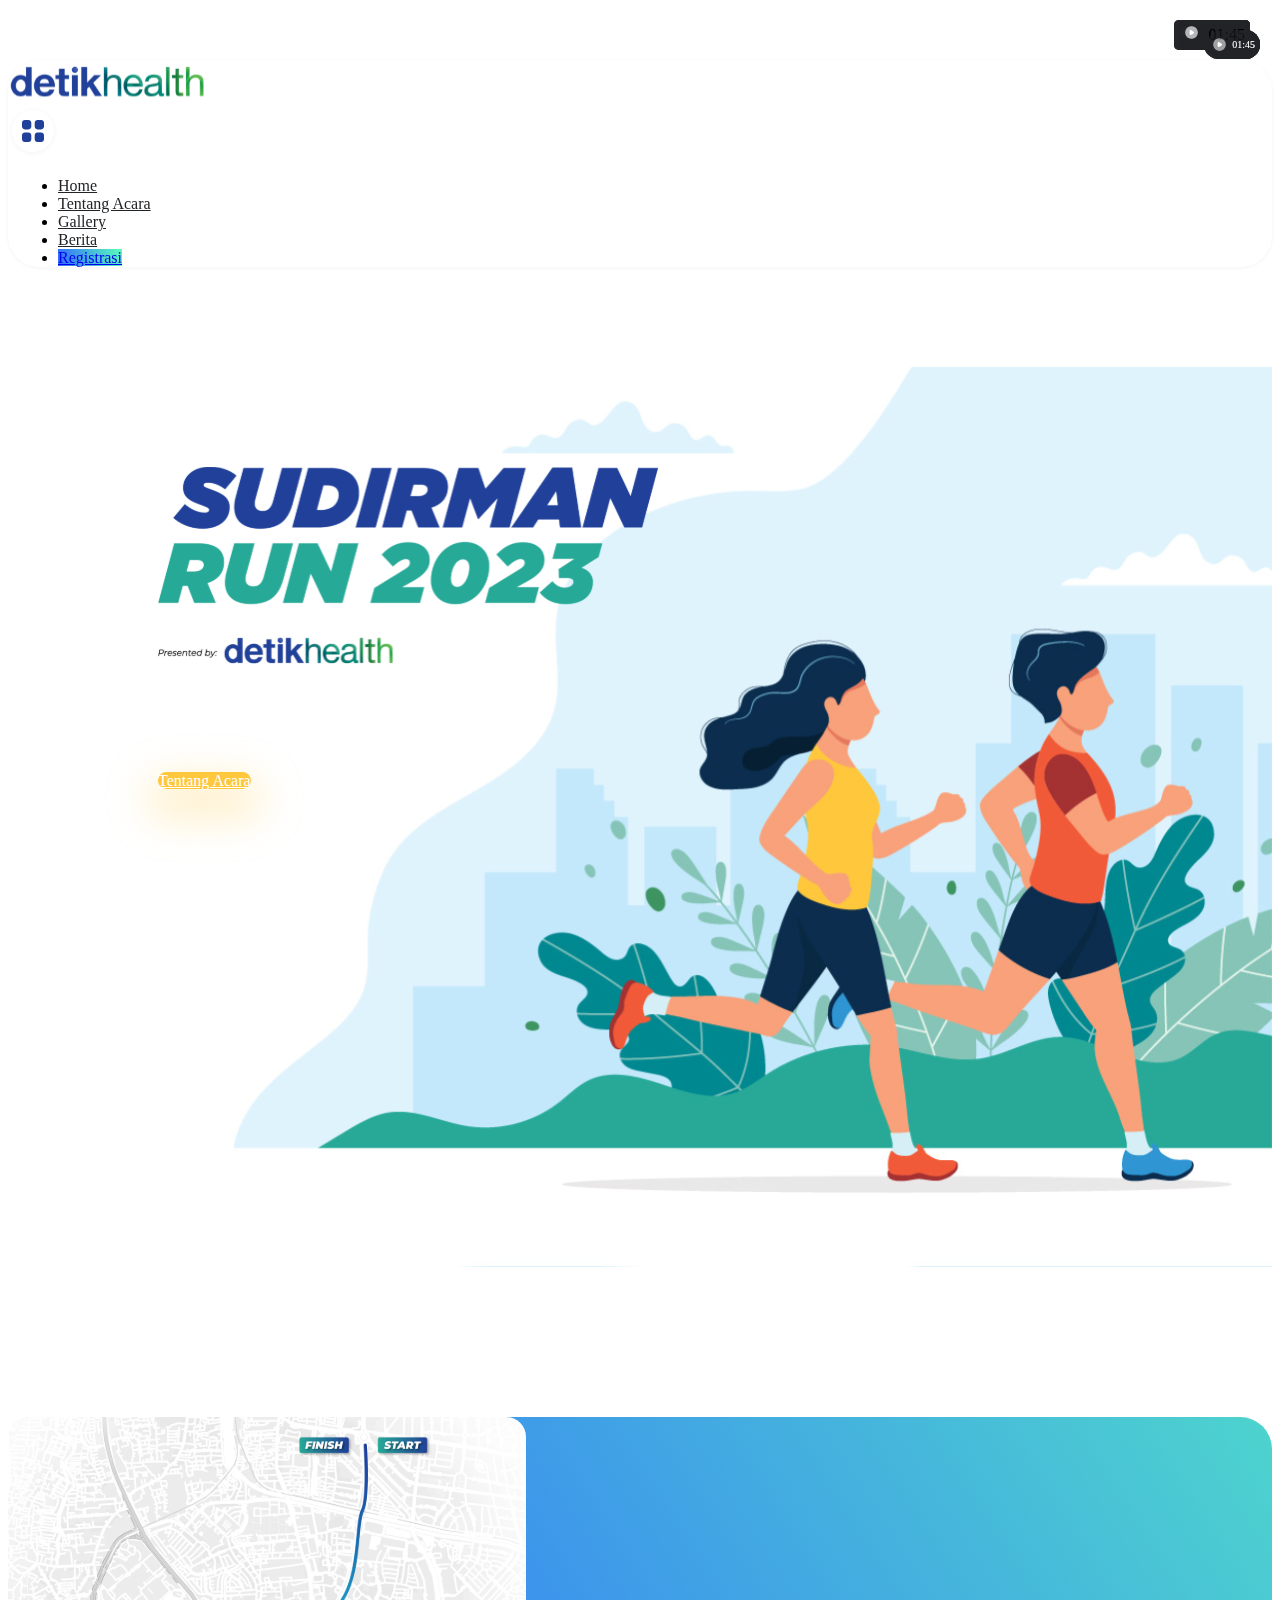
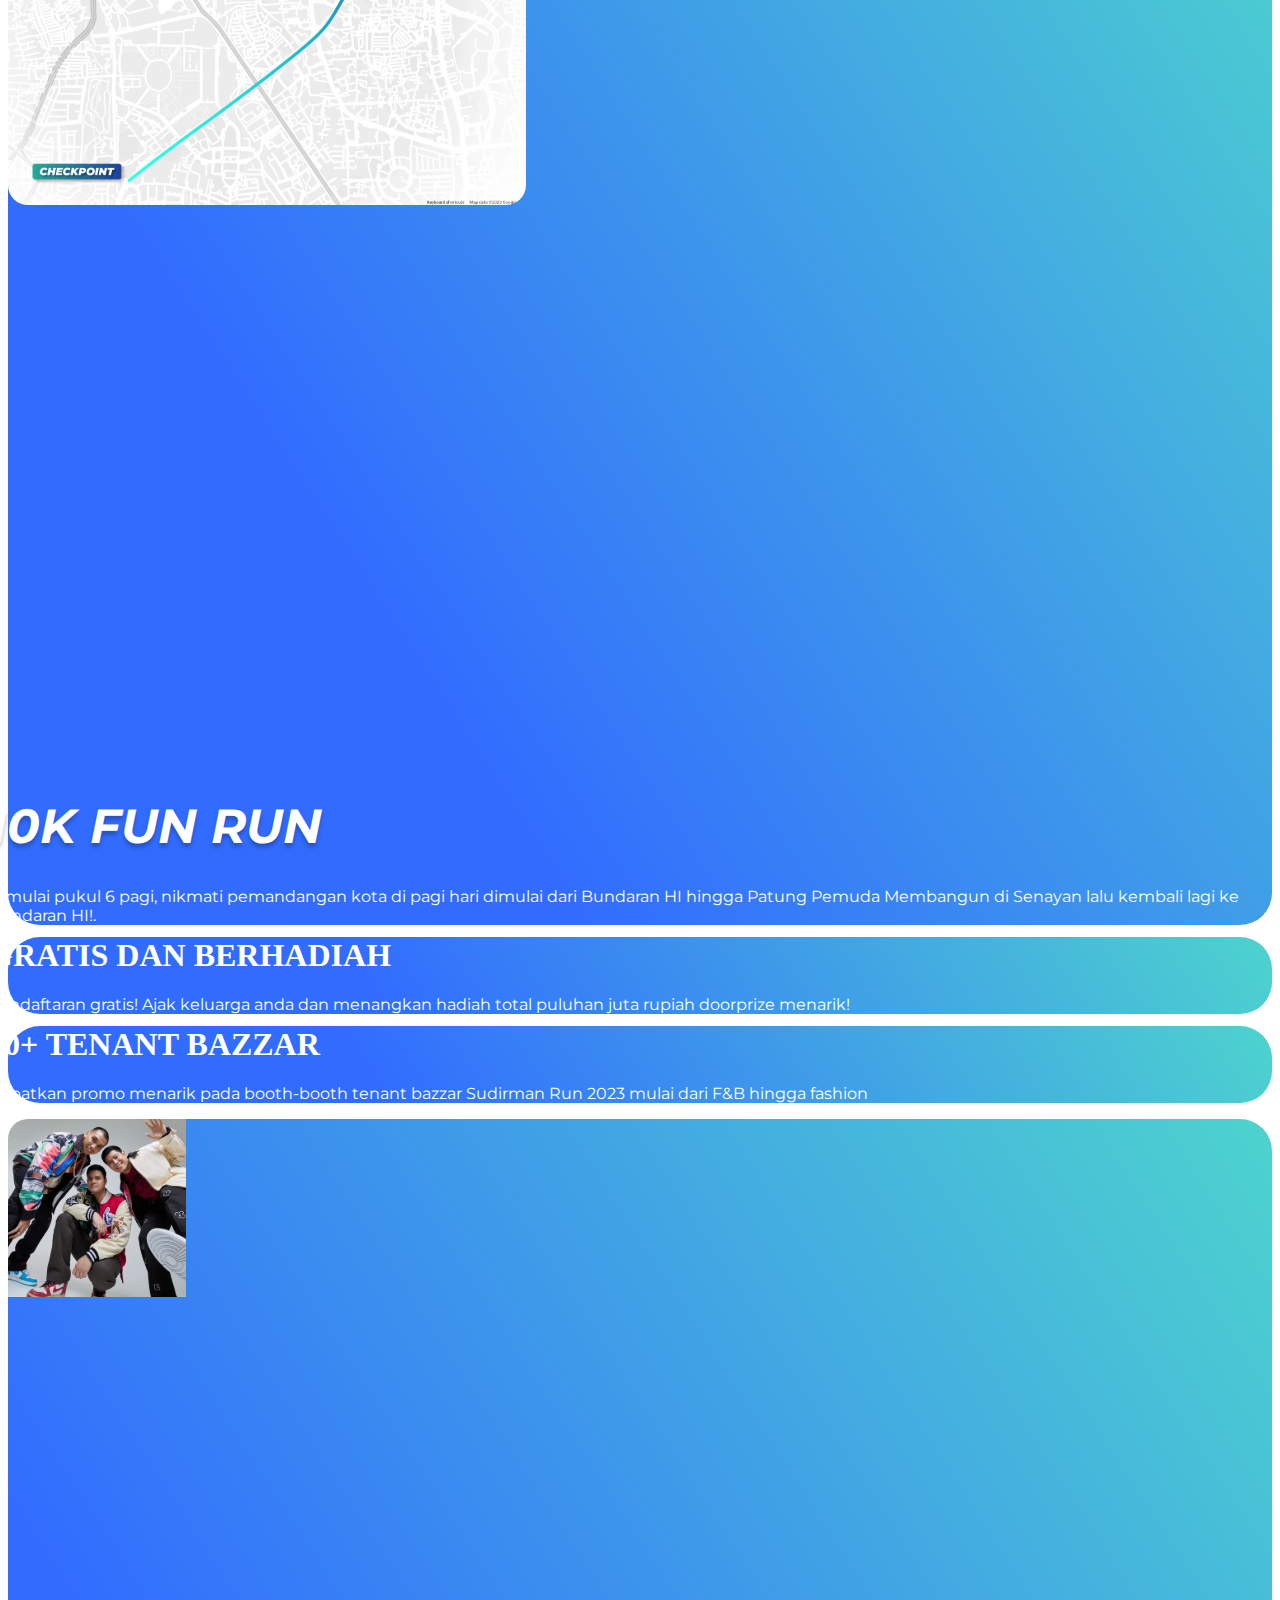
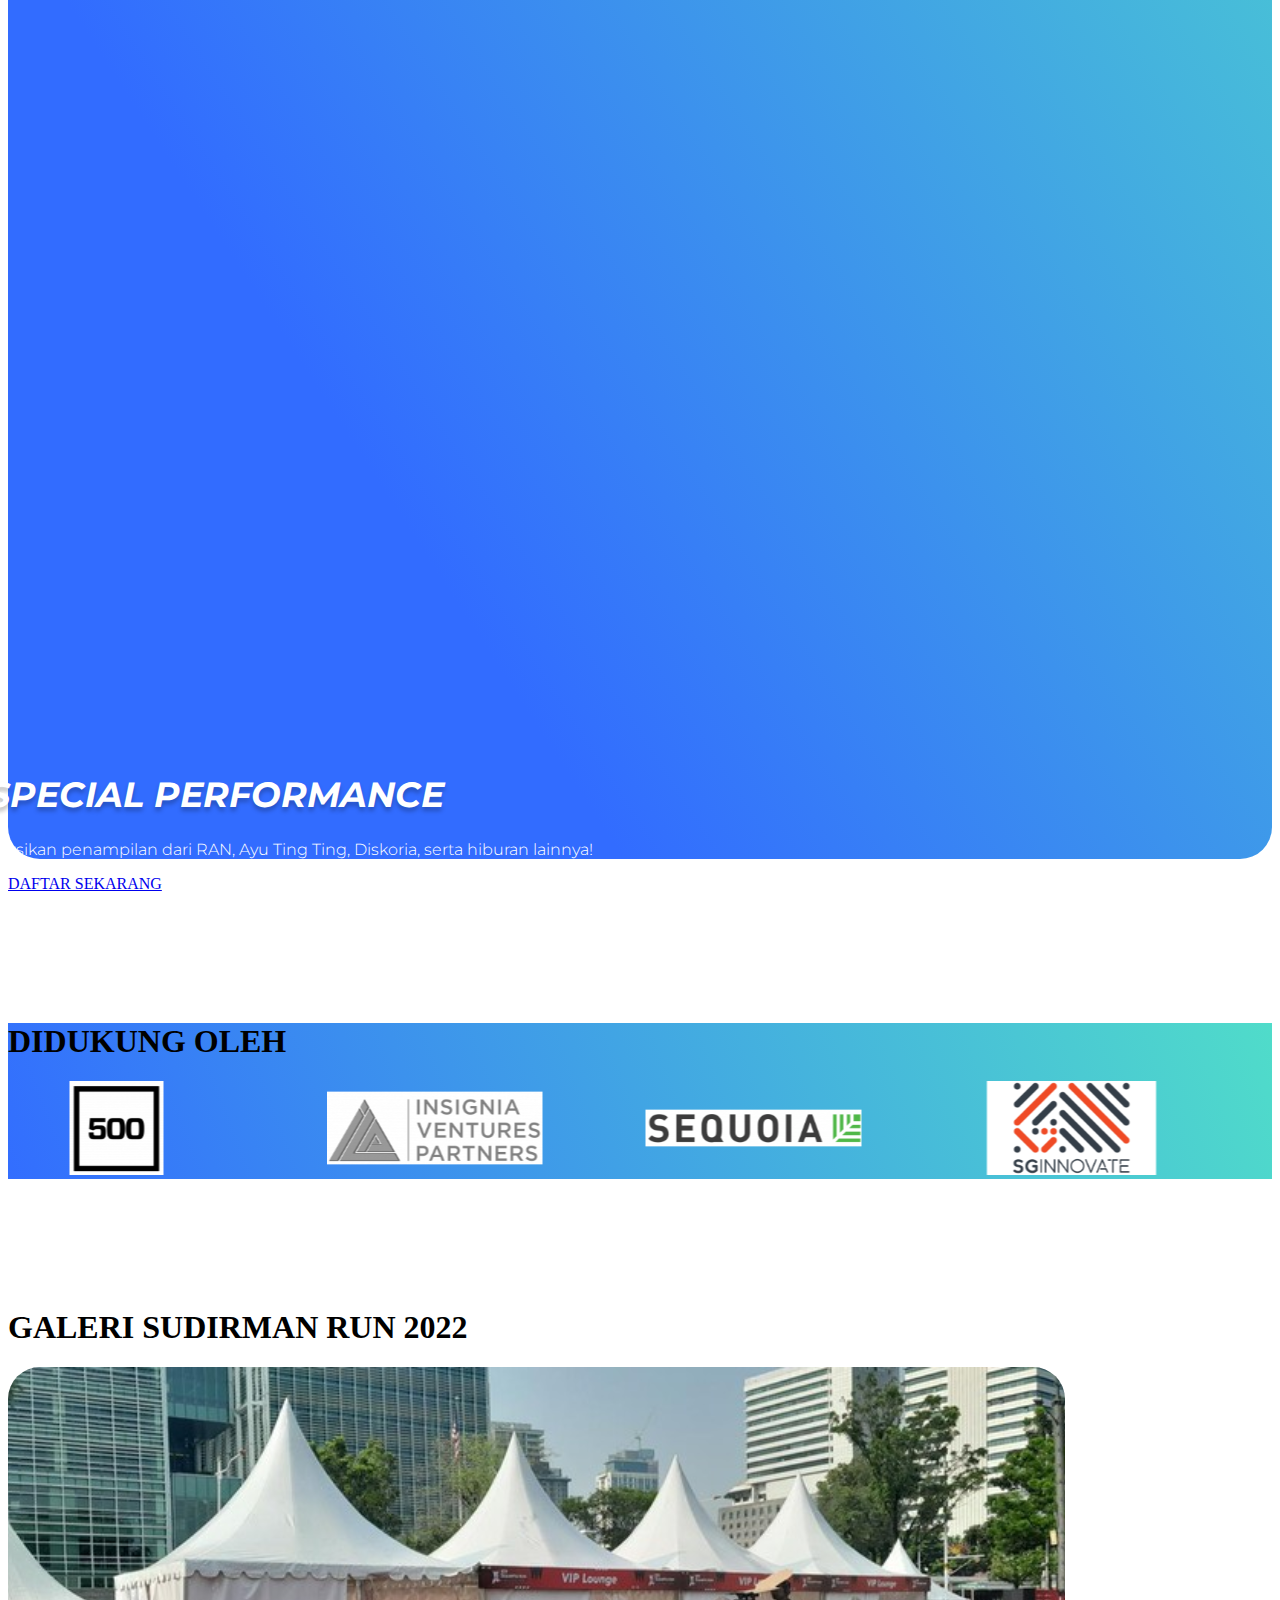
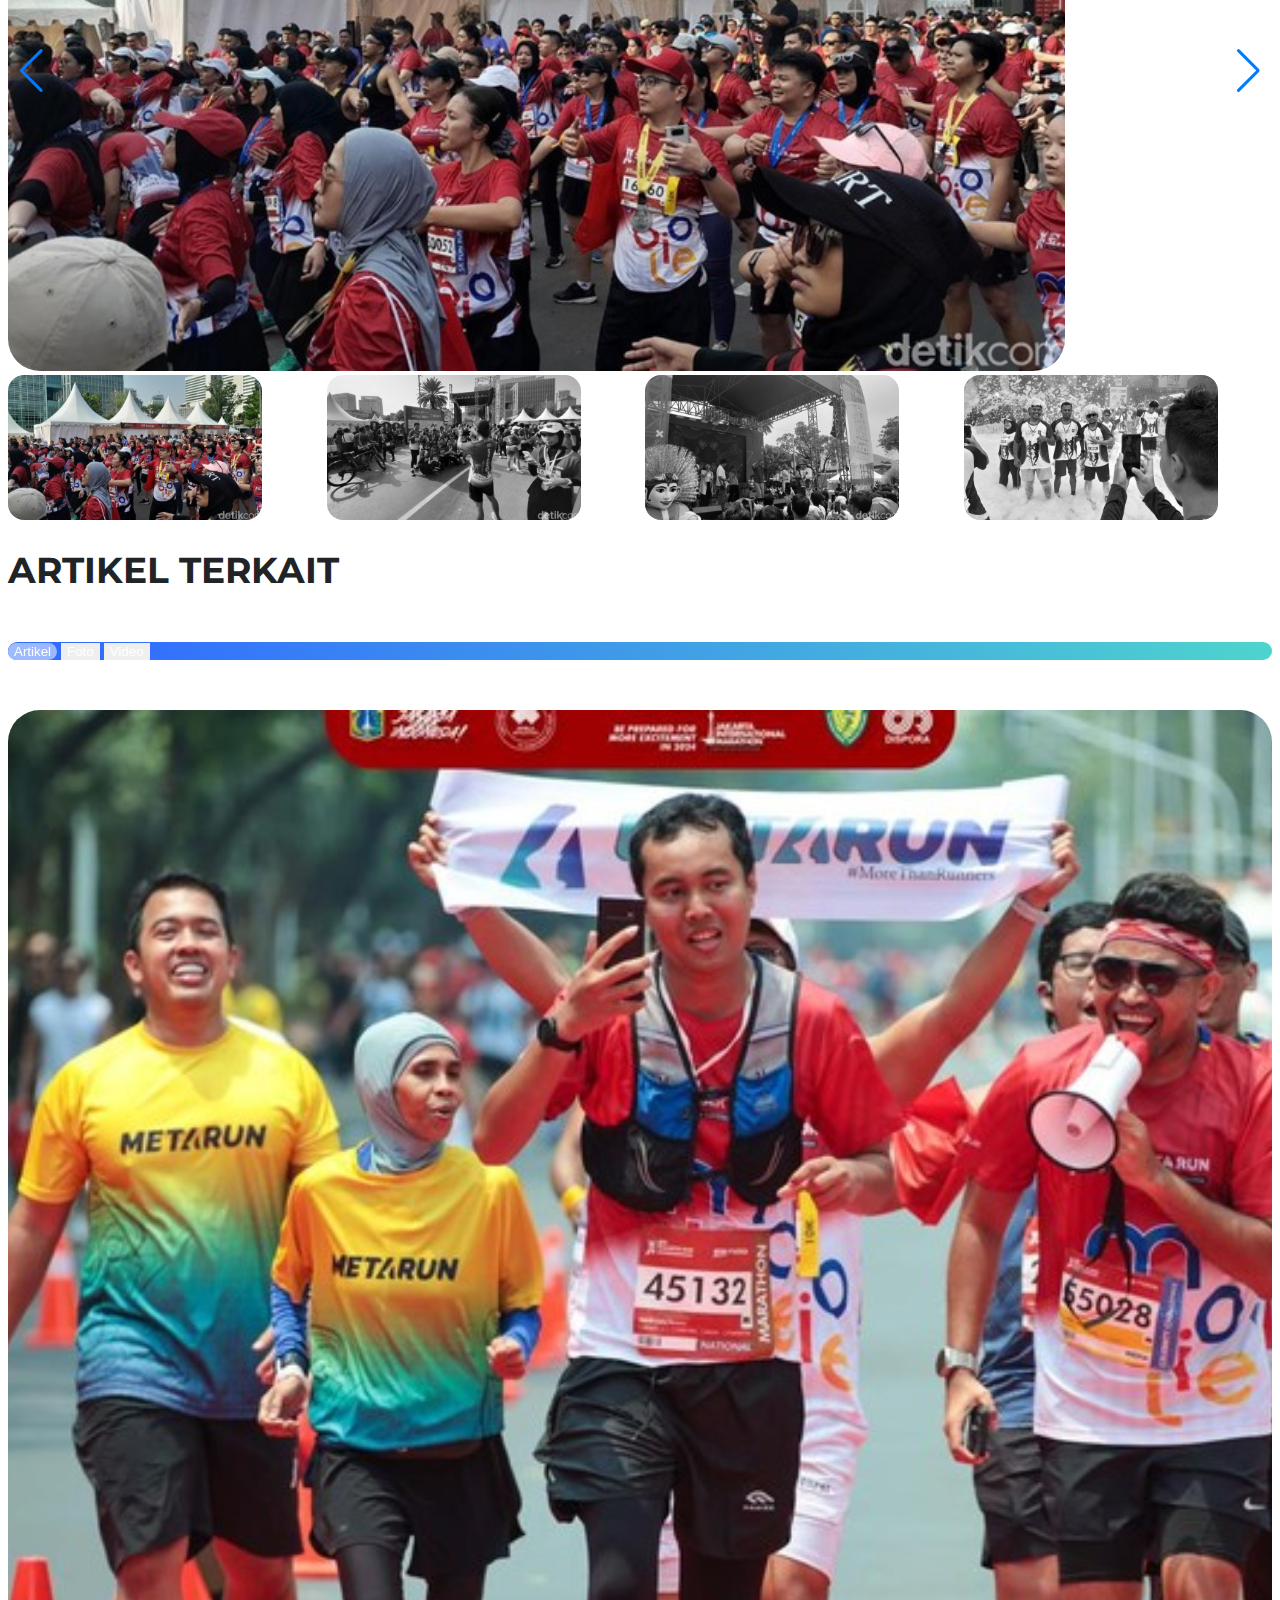
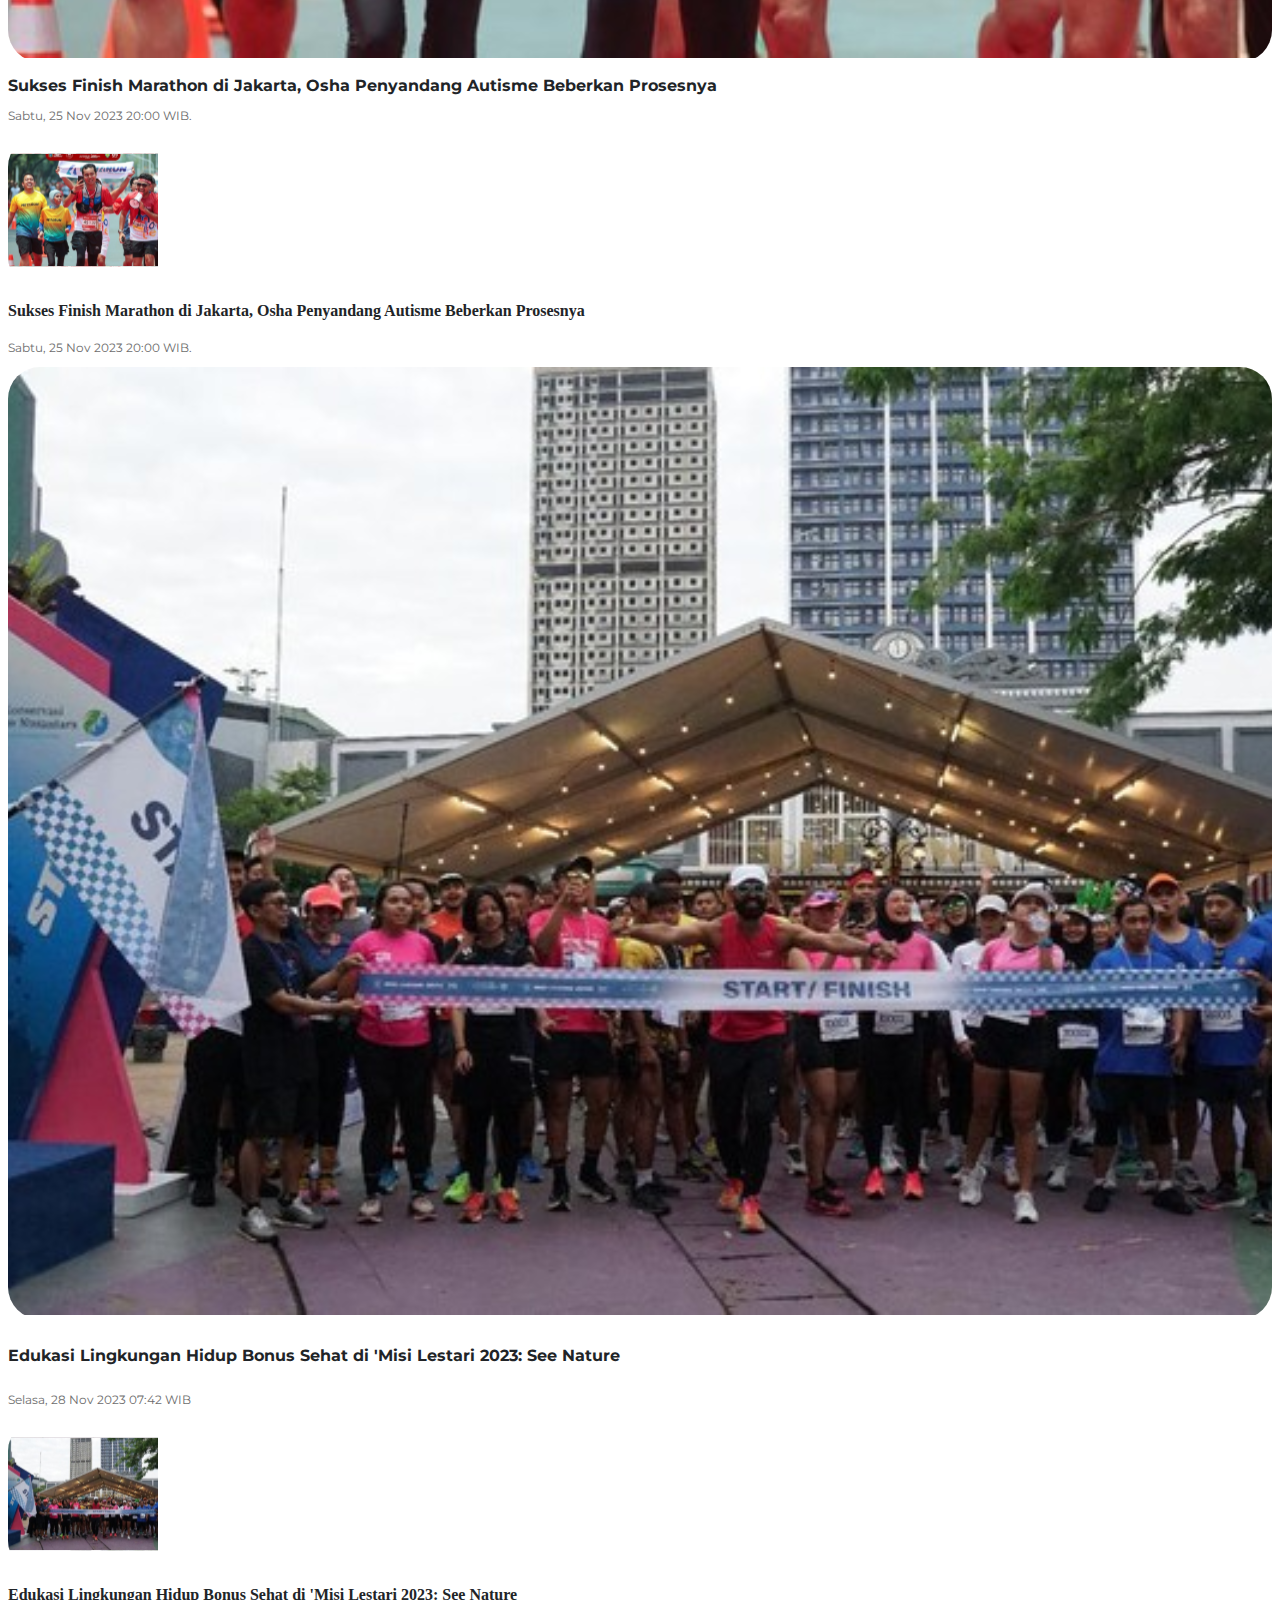
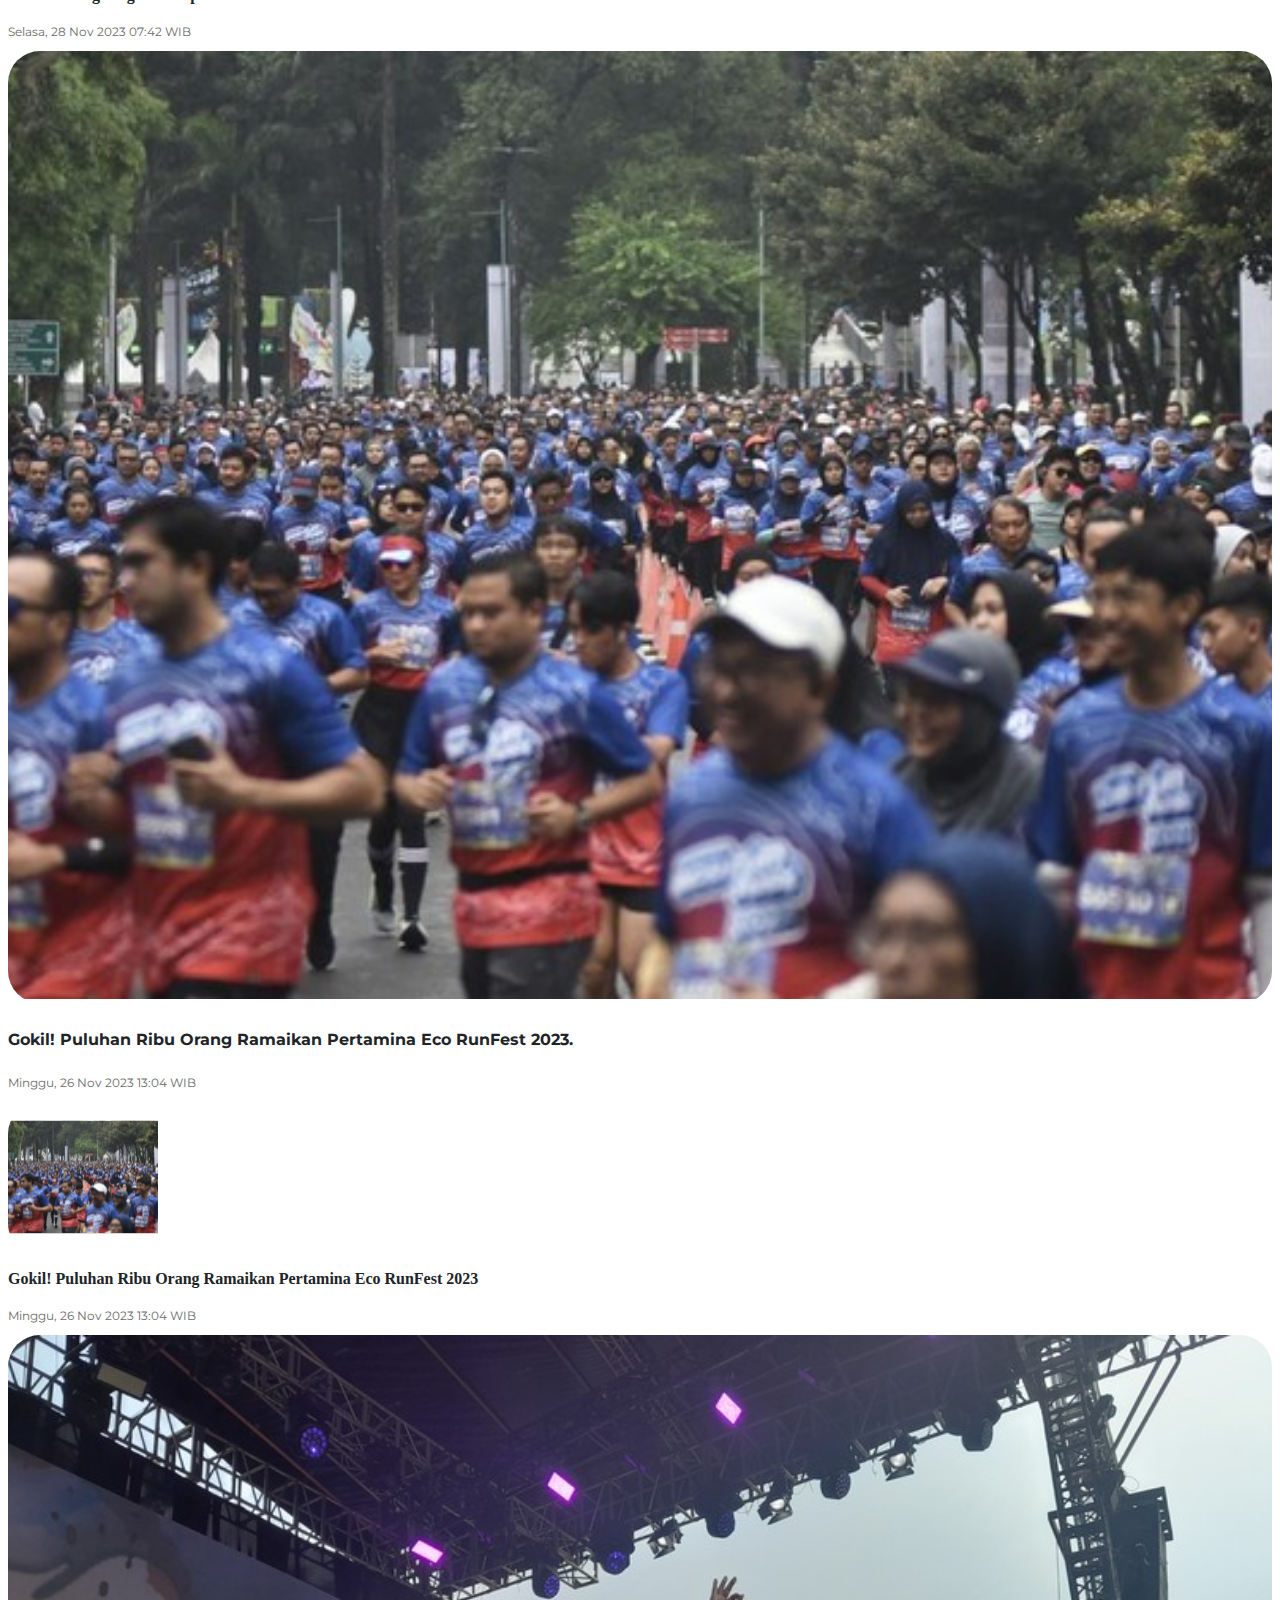
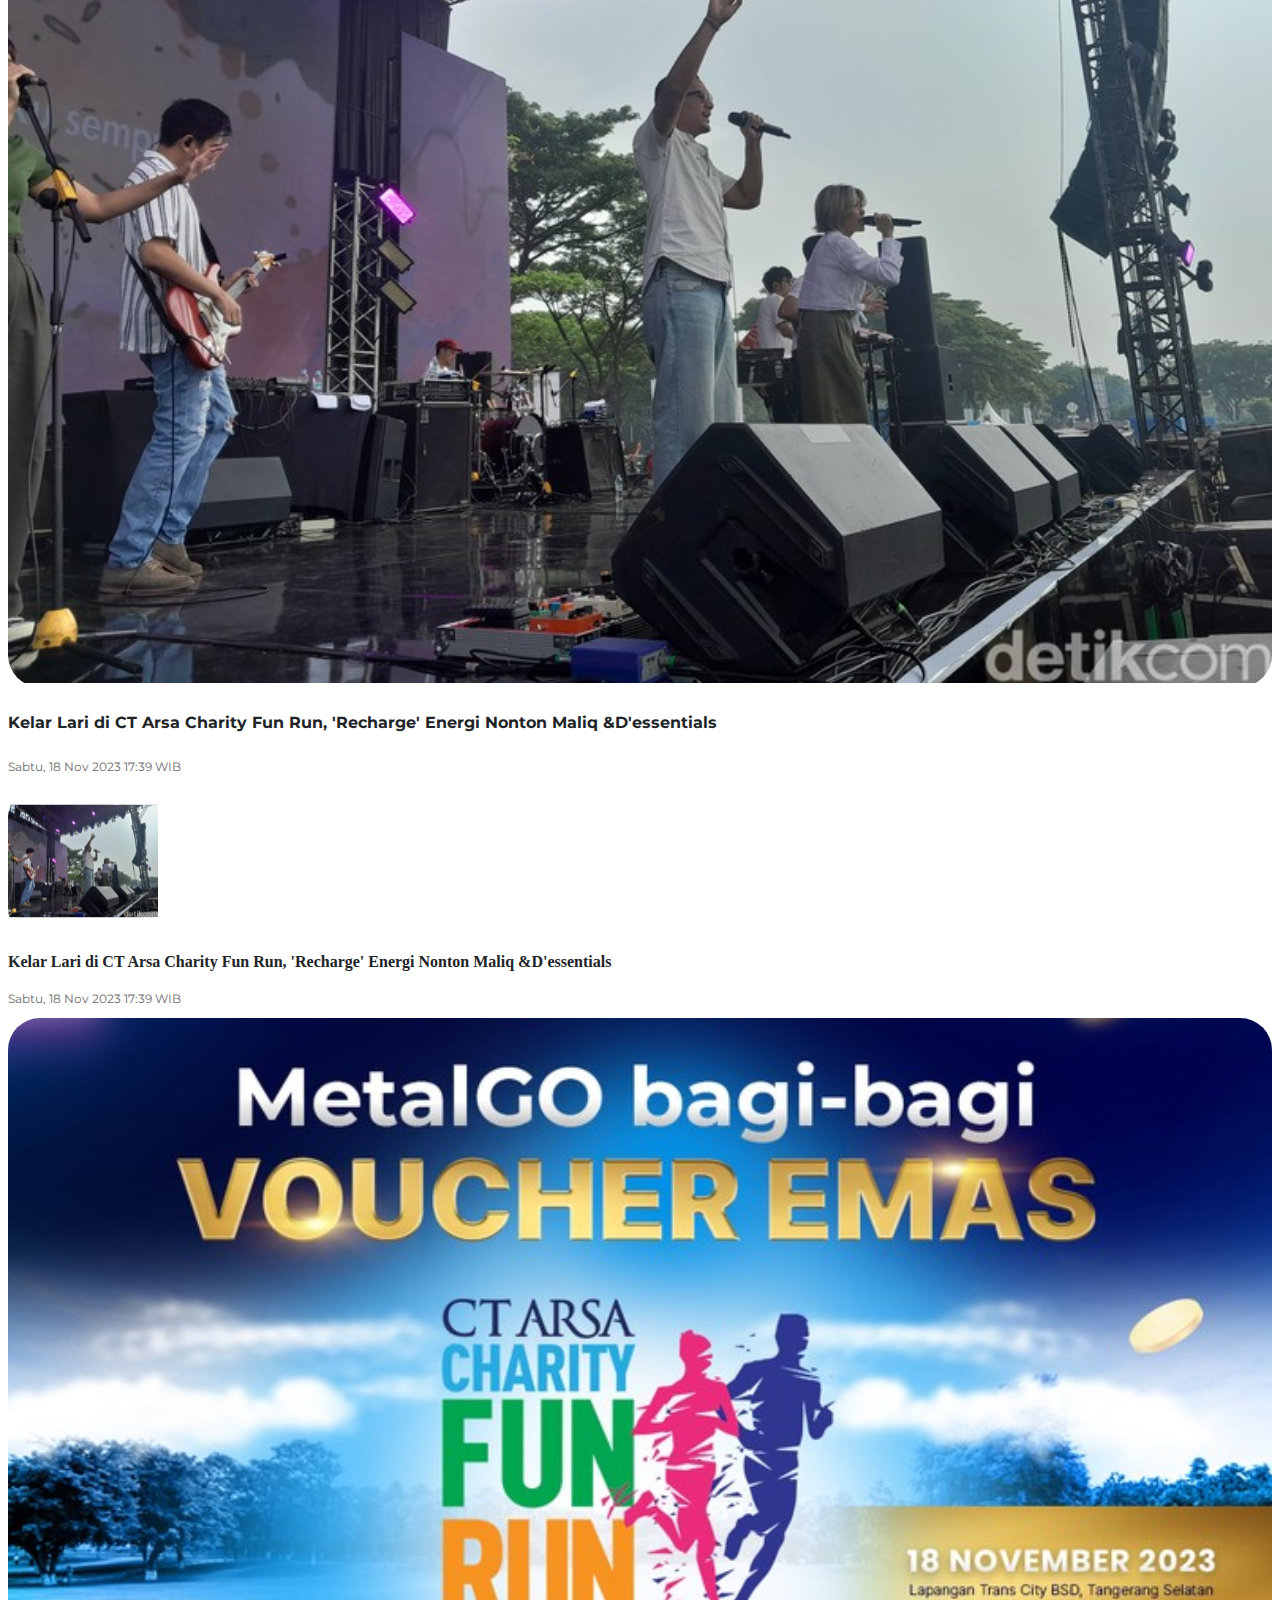
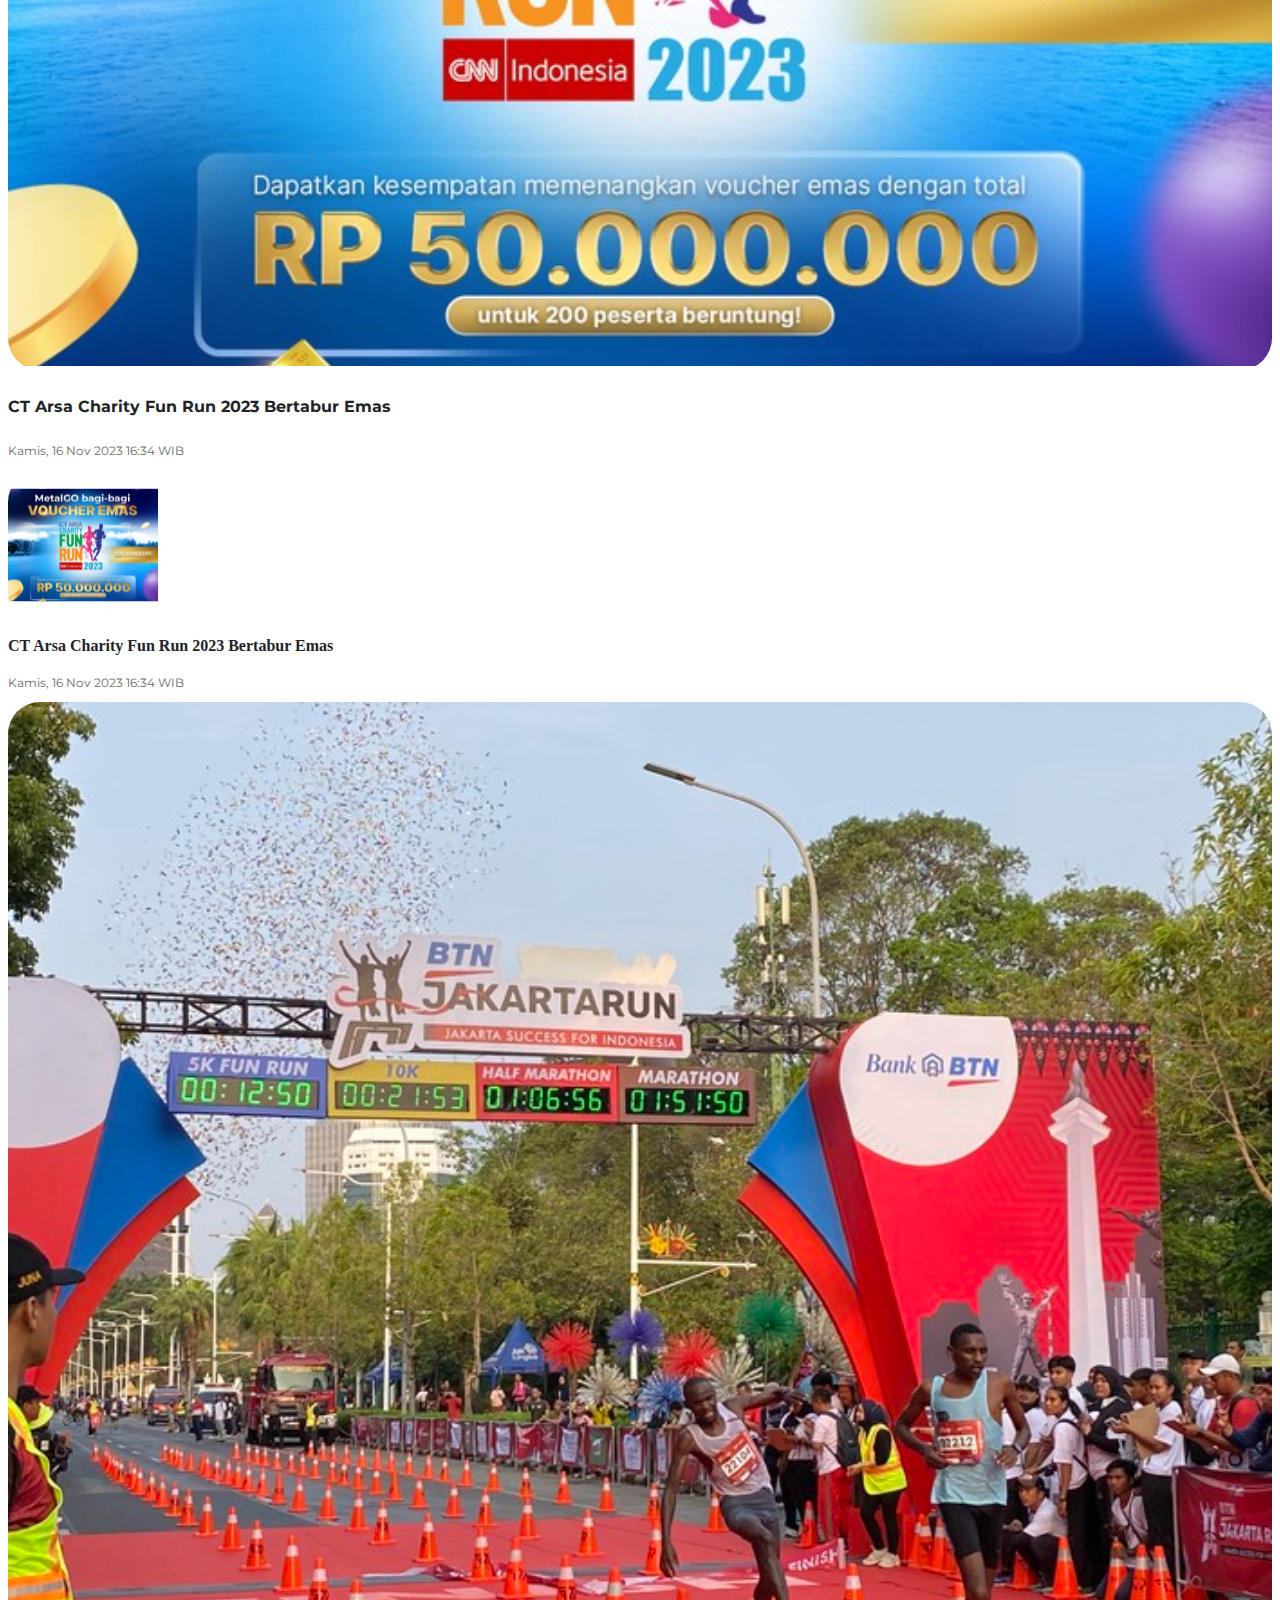
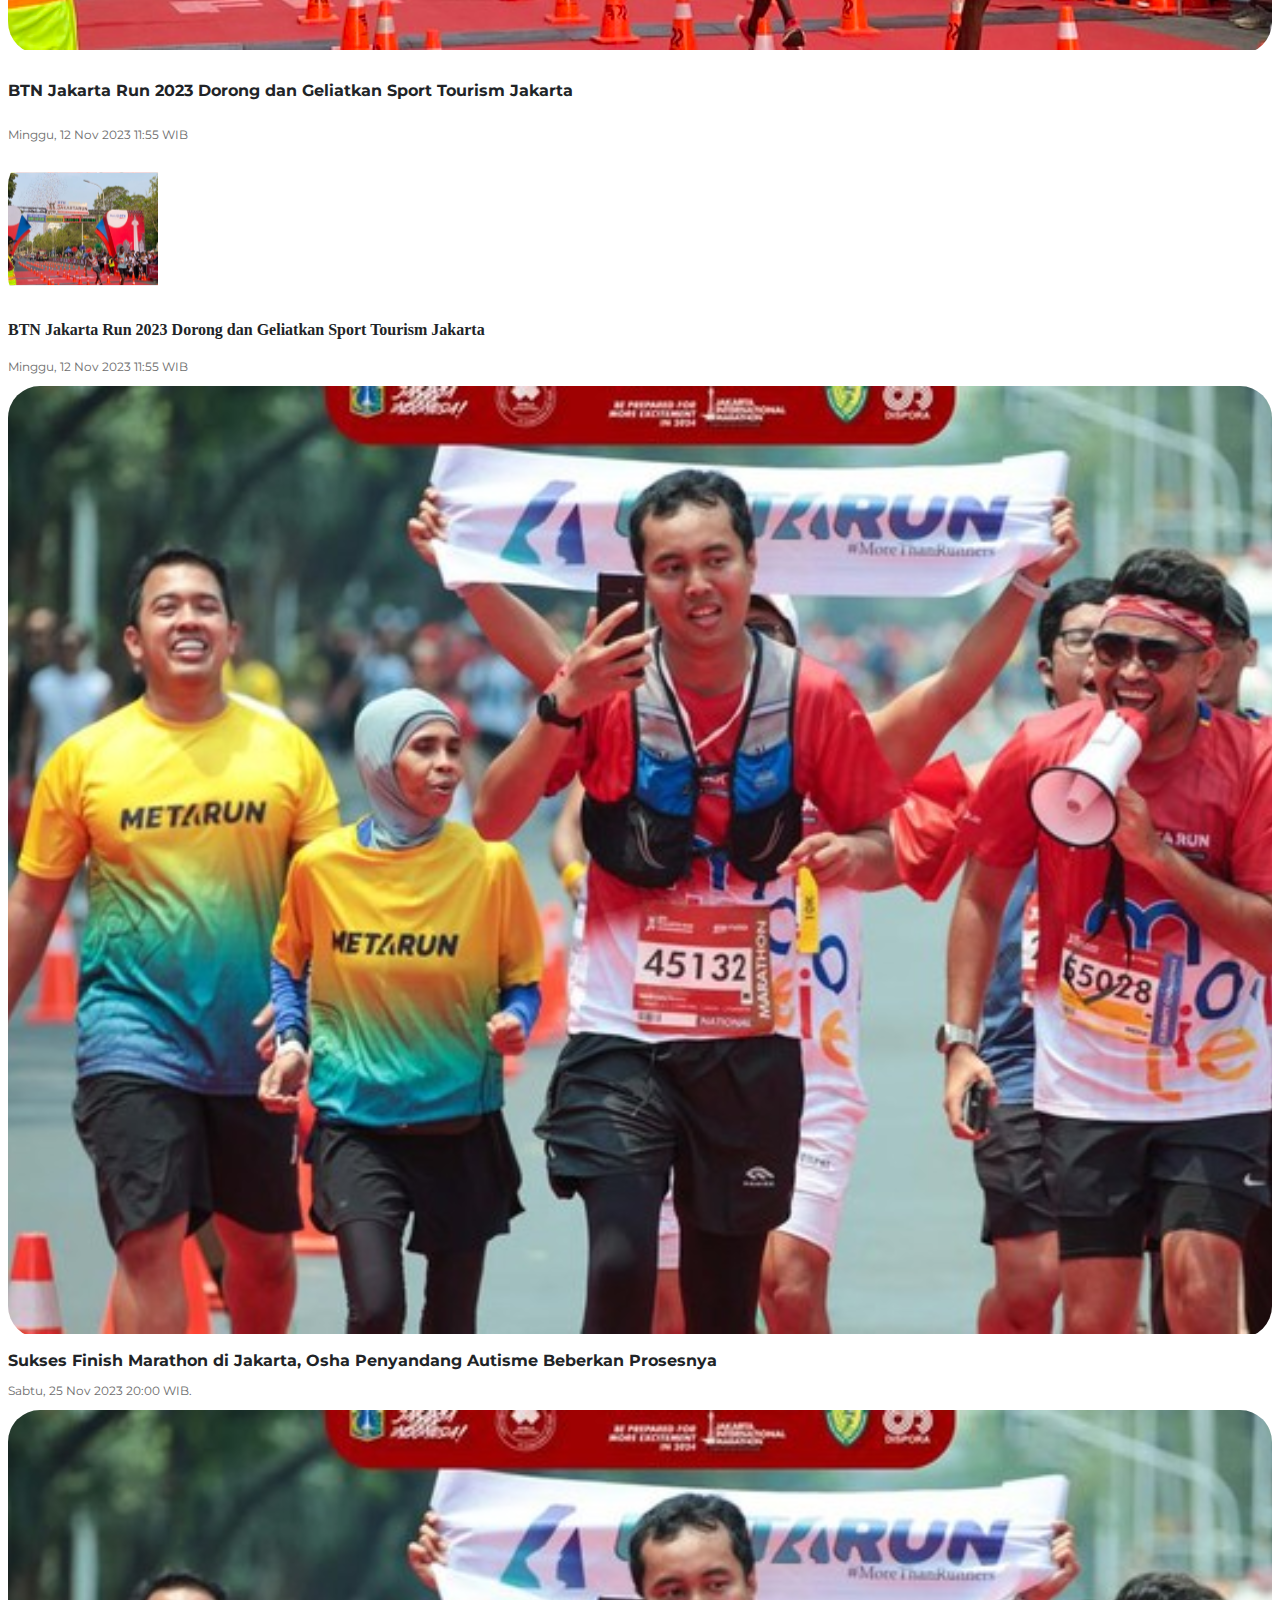
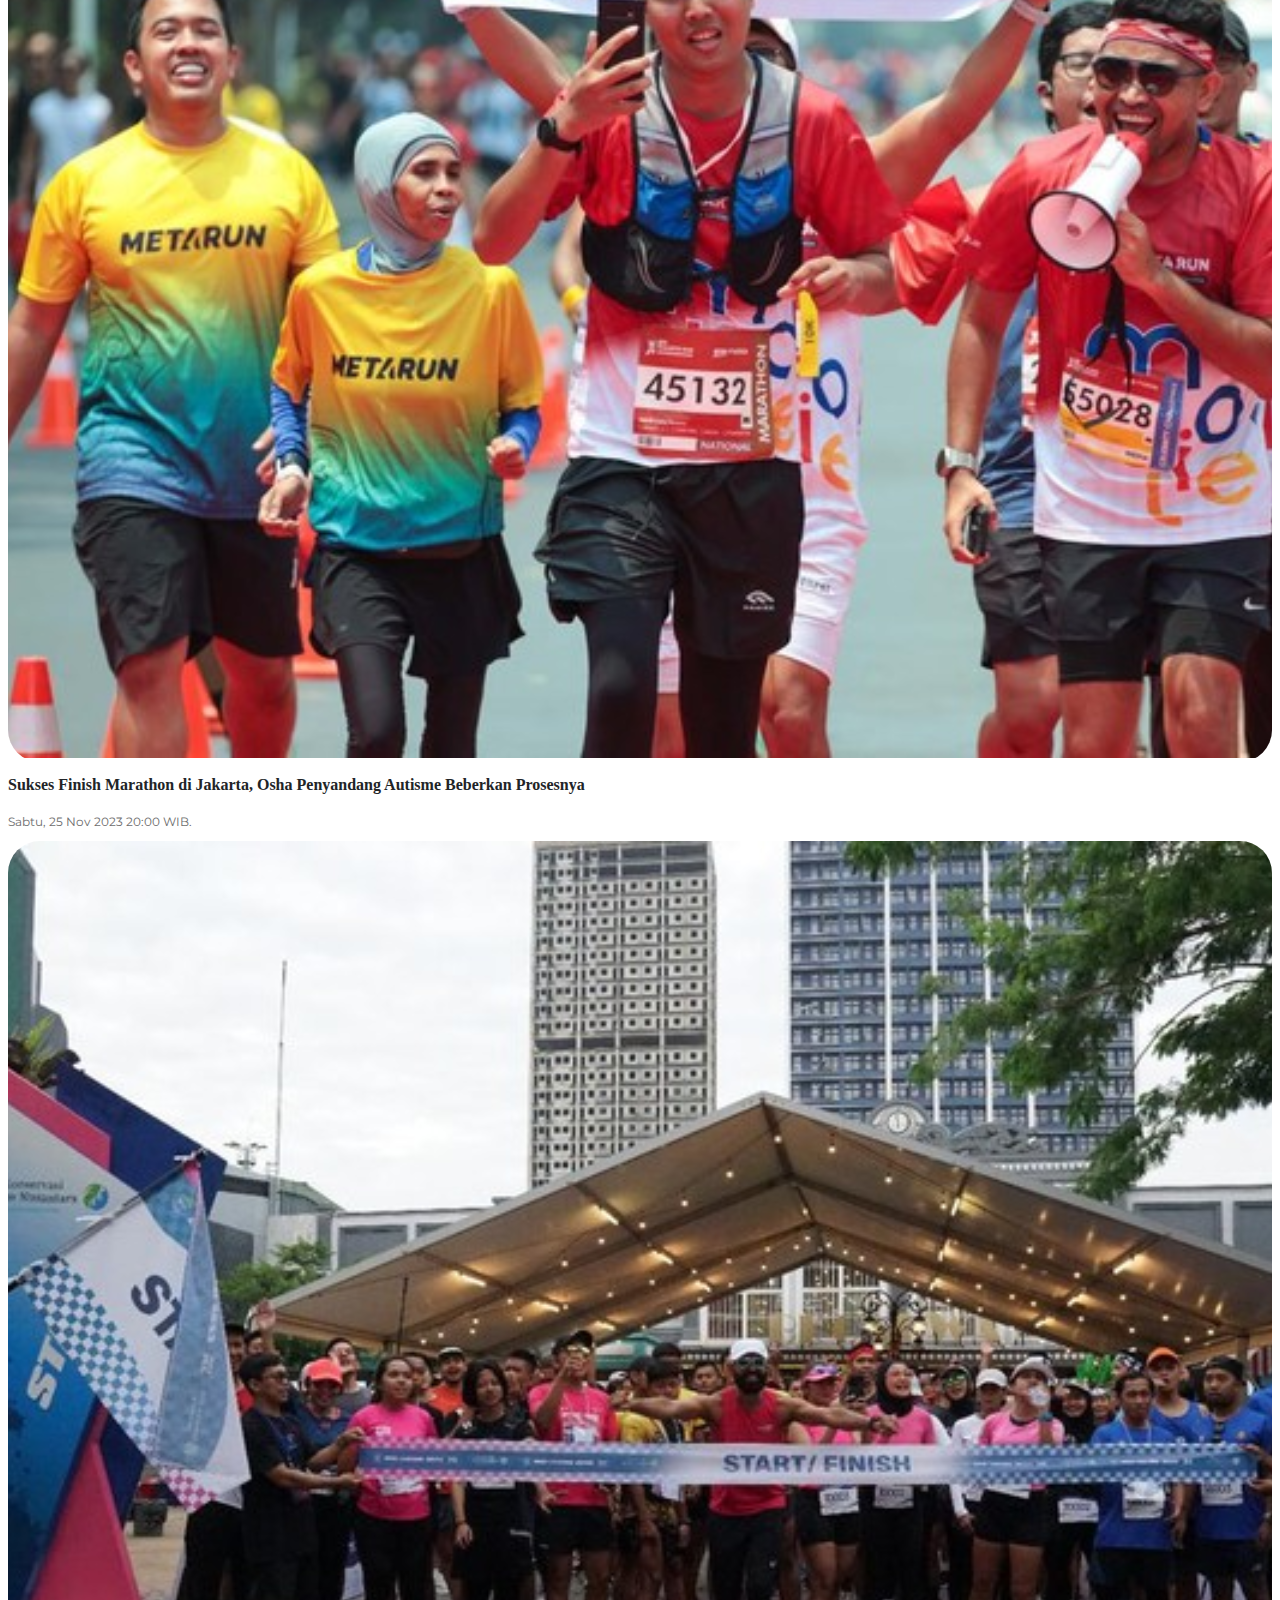
==== commit 88f85a0c: "final" ====
--- a/index.html
+++ b/index.html
@@ -199,11 +199,11 @@
                           </div>
                         </div>
                         <div class="col-md-8">
-                          <div class="card-body">
+                          <div class="card-body ">
                             <h1 class="card-title special">
                               SPECIAL PERFORMANCE
                             </h1>
-                            <p class="card-text special my-3">
+                            <p class="card-text special ">
                               Saksikan penampilan dari RAN, Ayu Ting Ting,
                               Diskoria, serta hiburan lainnya!
                             </p>
--- a/src/css/main.css
+++ b/src/css/main.css
@@ -1,3 +1,4 @@
+@import url("https://fonts.googleapis.com/css2?family=Montserrat:wght@100;300;400;500;600;700;800;900&display=swap");
 .navbar {
   width: 100%;
   background: rgba(255, 255, 255, 0.5);
@@ -74,8 +75,9 @@
 
 header {
   margin-top: 0px;
-  background-image: url("/src/assets/hero-section.svg");
-  background-position: right 0;
+  background-image: url("../../assets/hero-section.svg");
+  background-repeat: no-repeat;
+  background-position: 85% 15%;
   height: 900px;
   -o-object-fit: cover;
      object-fit: cover;
@@ -261,6 +263,9 @@
   #tentang_acara .card .card-image img {
     transition: all 0.5s ease-in-out;
   }
+  #tentang_acara .card .card-body {
+    margin-left: -20px;
+  }
   #tentang_acara .card .card-body .card-title.fun {
     text-shadow: 0px 4px 4px rgba(0, 0, 0, 0.25);
     font-family: "Montserrat";
@@ -272,15 +277,18 @@
     font-size: 16px;
   }
   #tentang_acara .card .card-body .card-title.special {
+    margin-top: -10px;
     text-shadow: 0px 4px 4px rgba(0, 0, 0, 0.25);
     font-family: "Montserrat";
-    font-size: 36px;
+    font-size: 35px;
     font-style: italic;
-    font-weight: 900;
-  }
-  #tentang_acara .card .card-body p {
+    font-weight: bold;
+  }
+  #tentang_acara .card .card-body .card-text.special {
     font-family: "Montserrat";
     font-size: 16px;
+    font-style: normal;
+    font-weight: 300;
   }
 }
 
@@ -321,7 +329,7 @@
   border-radius: 20px;
 }
 #artikel .tab-content {
-  margin-top: 50px;
+  margin-top: 55px;
 }
 #artikel .tab-content .card {
   border-radius: 32px;
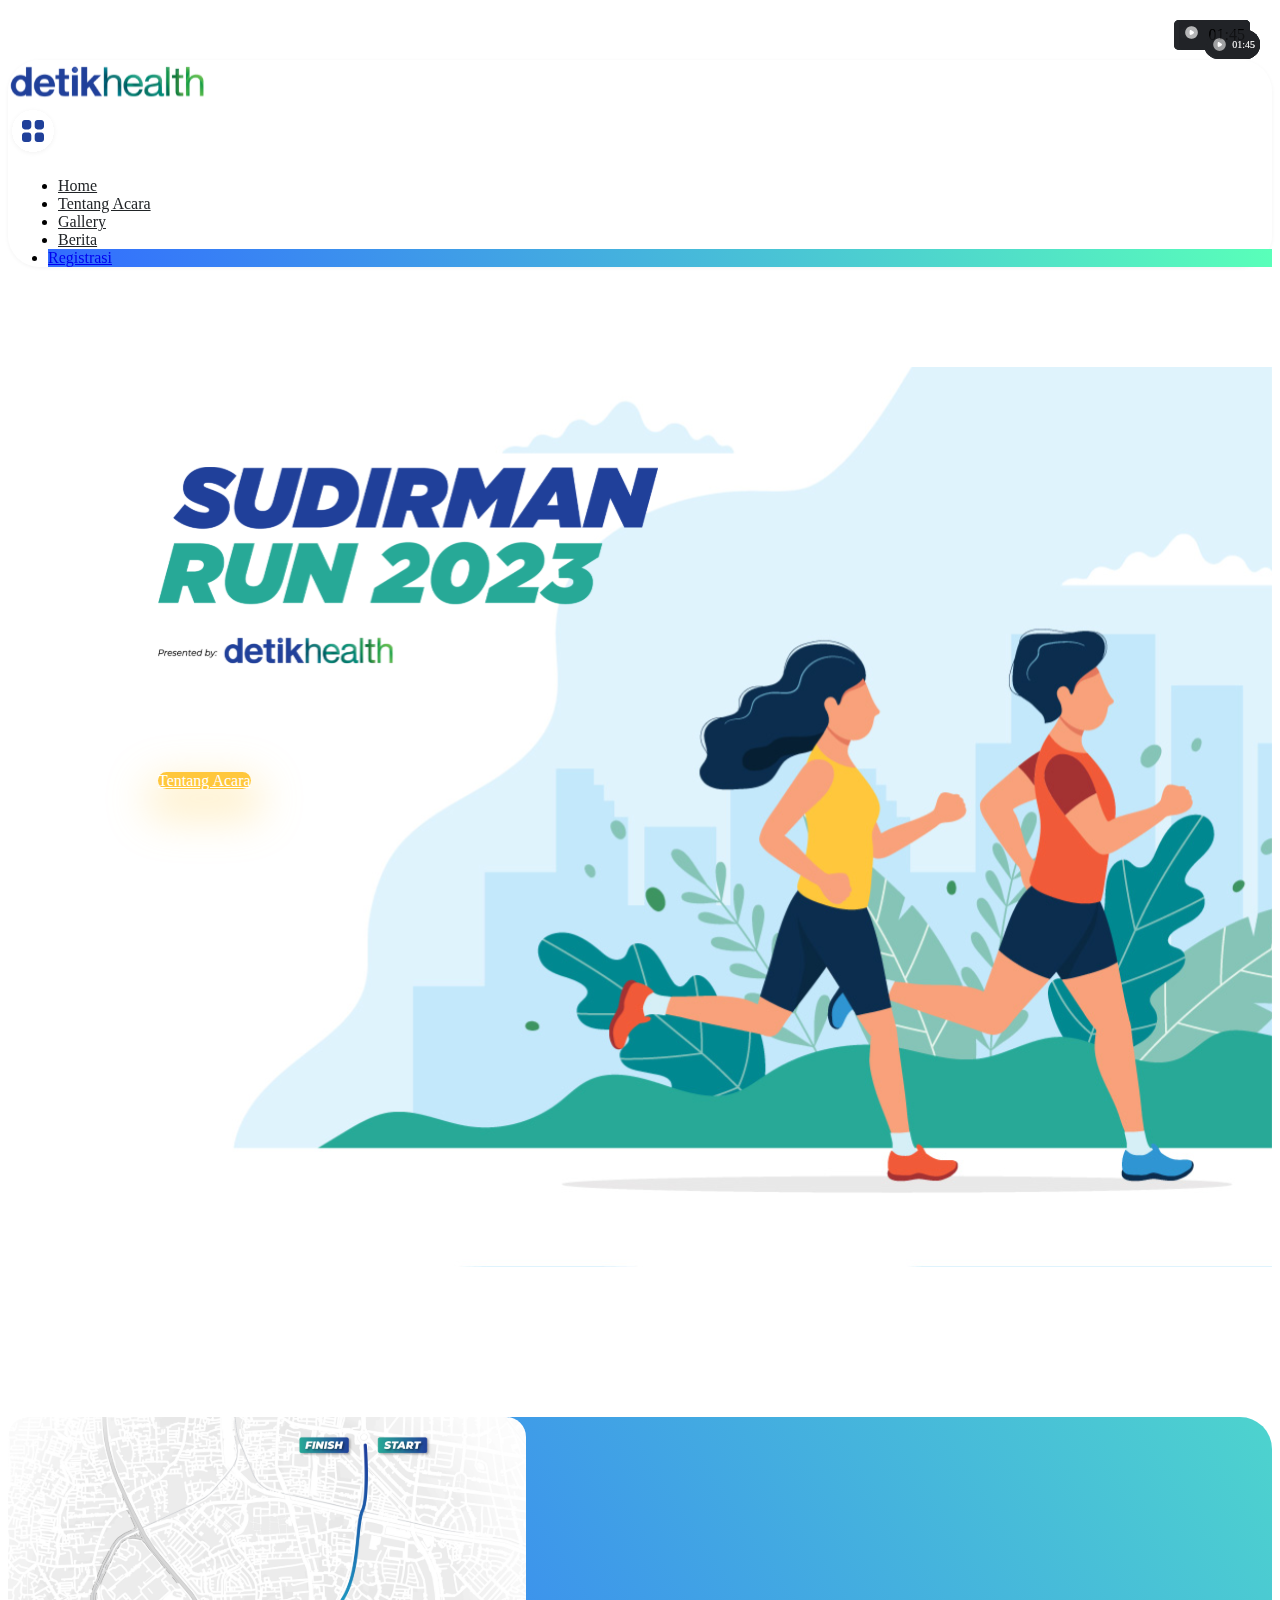
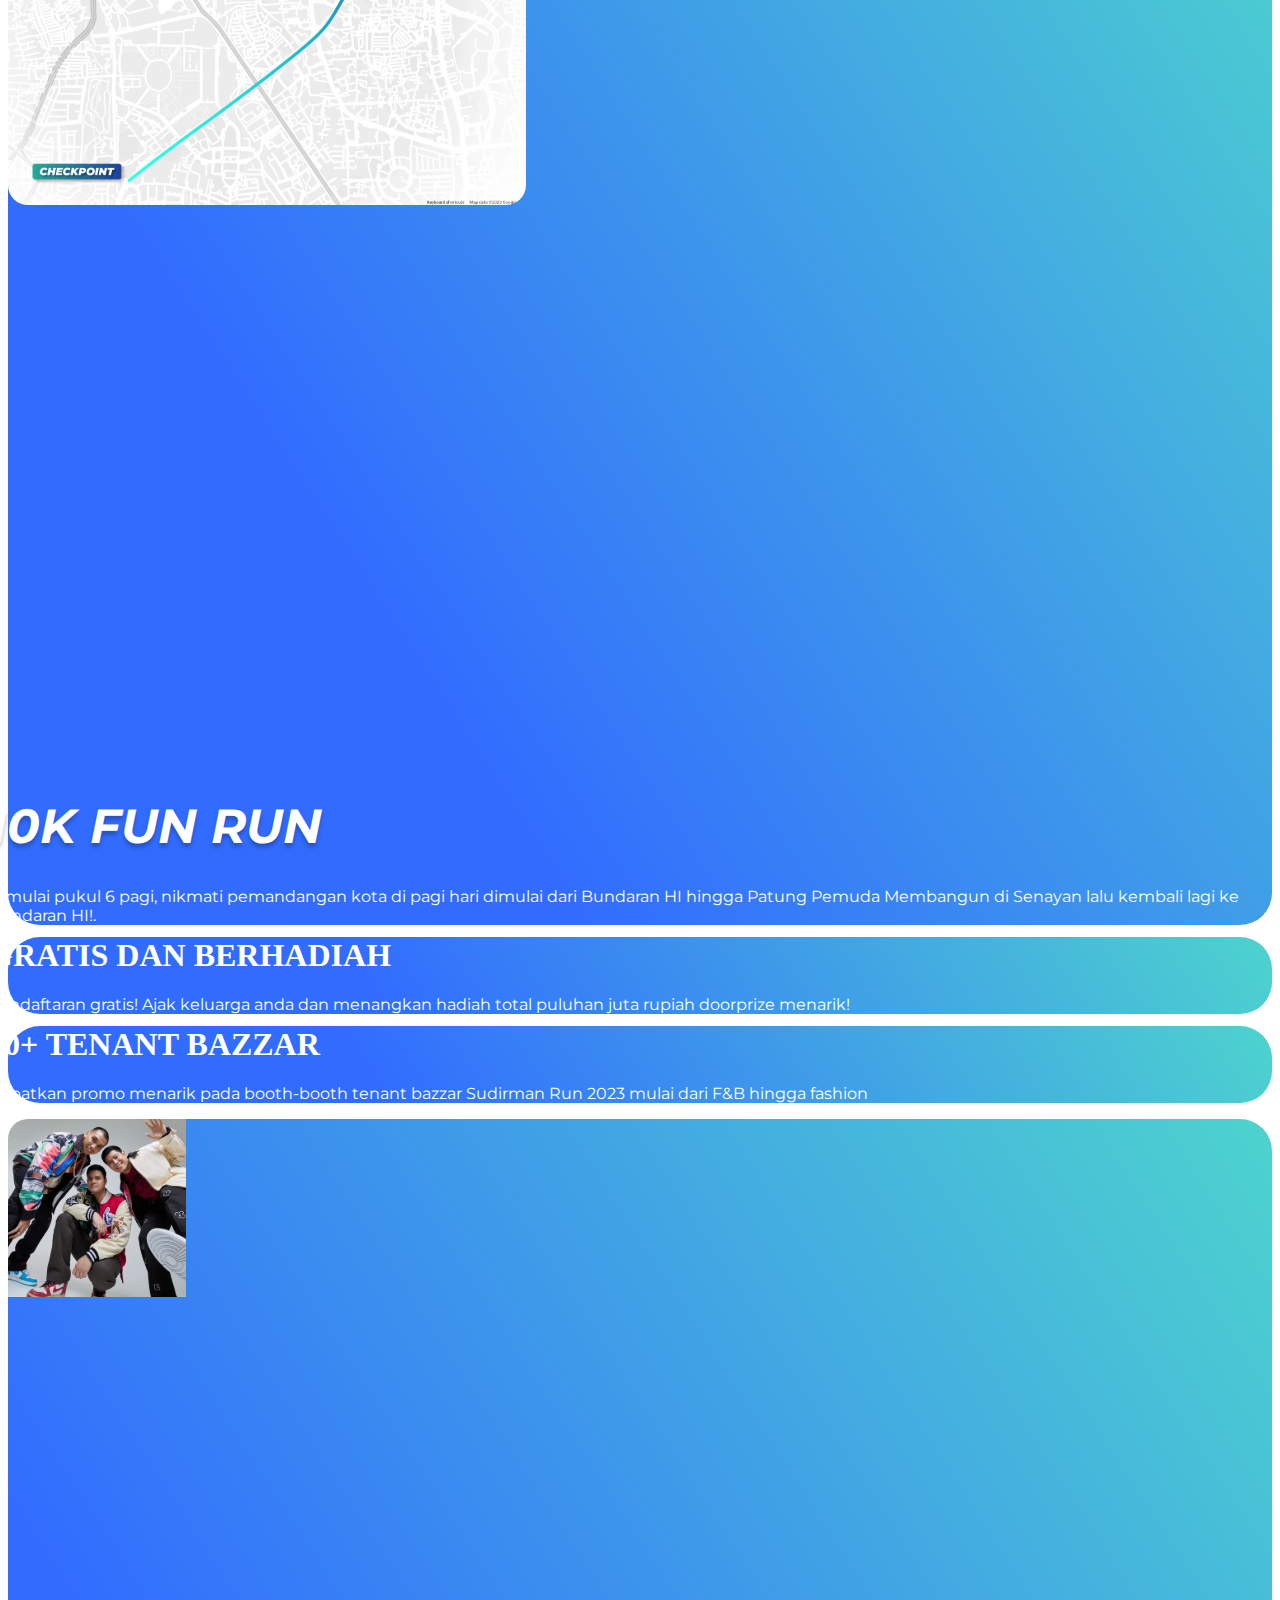
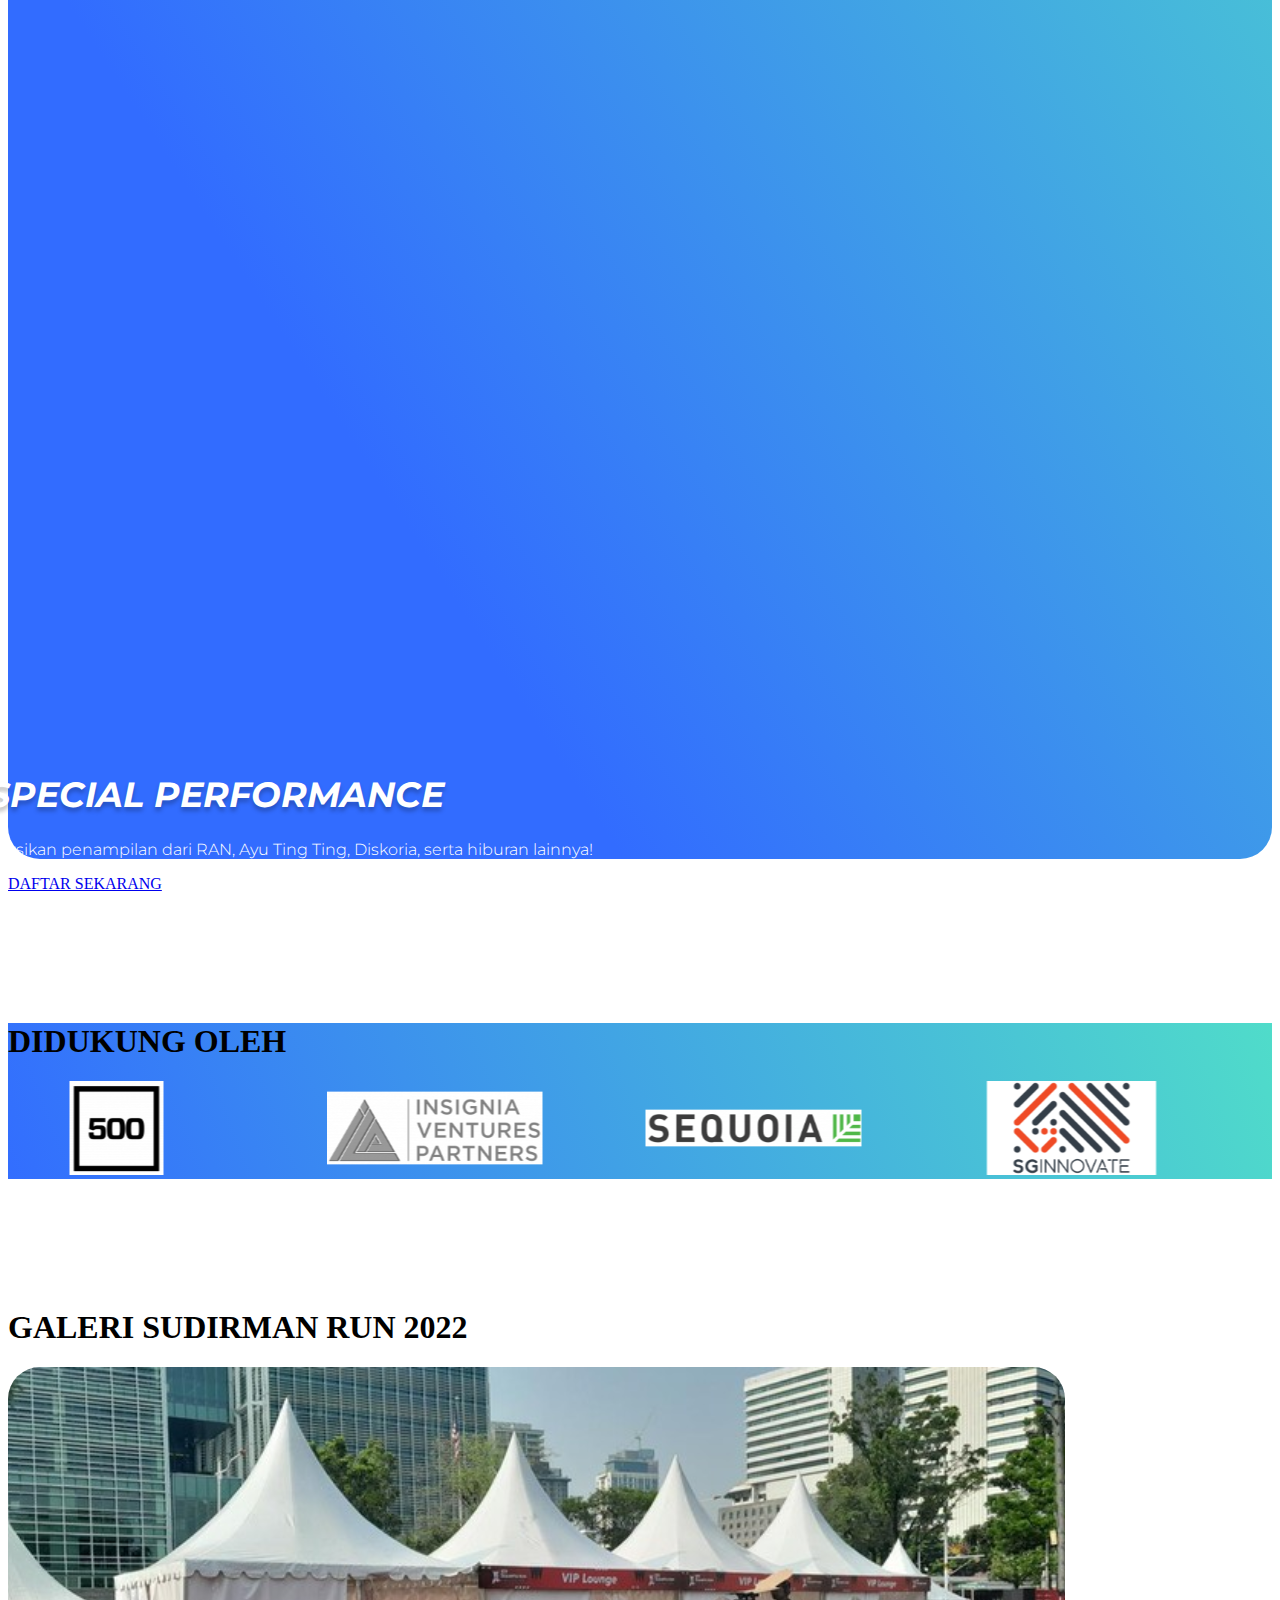
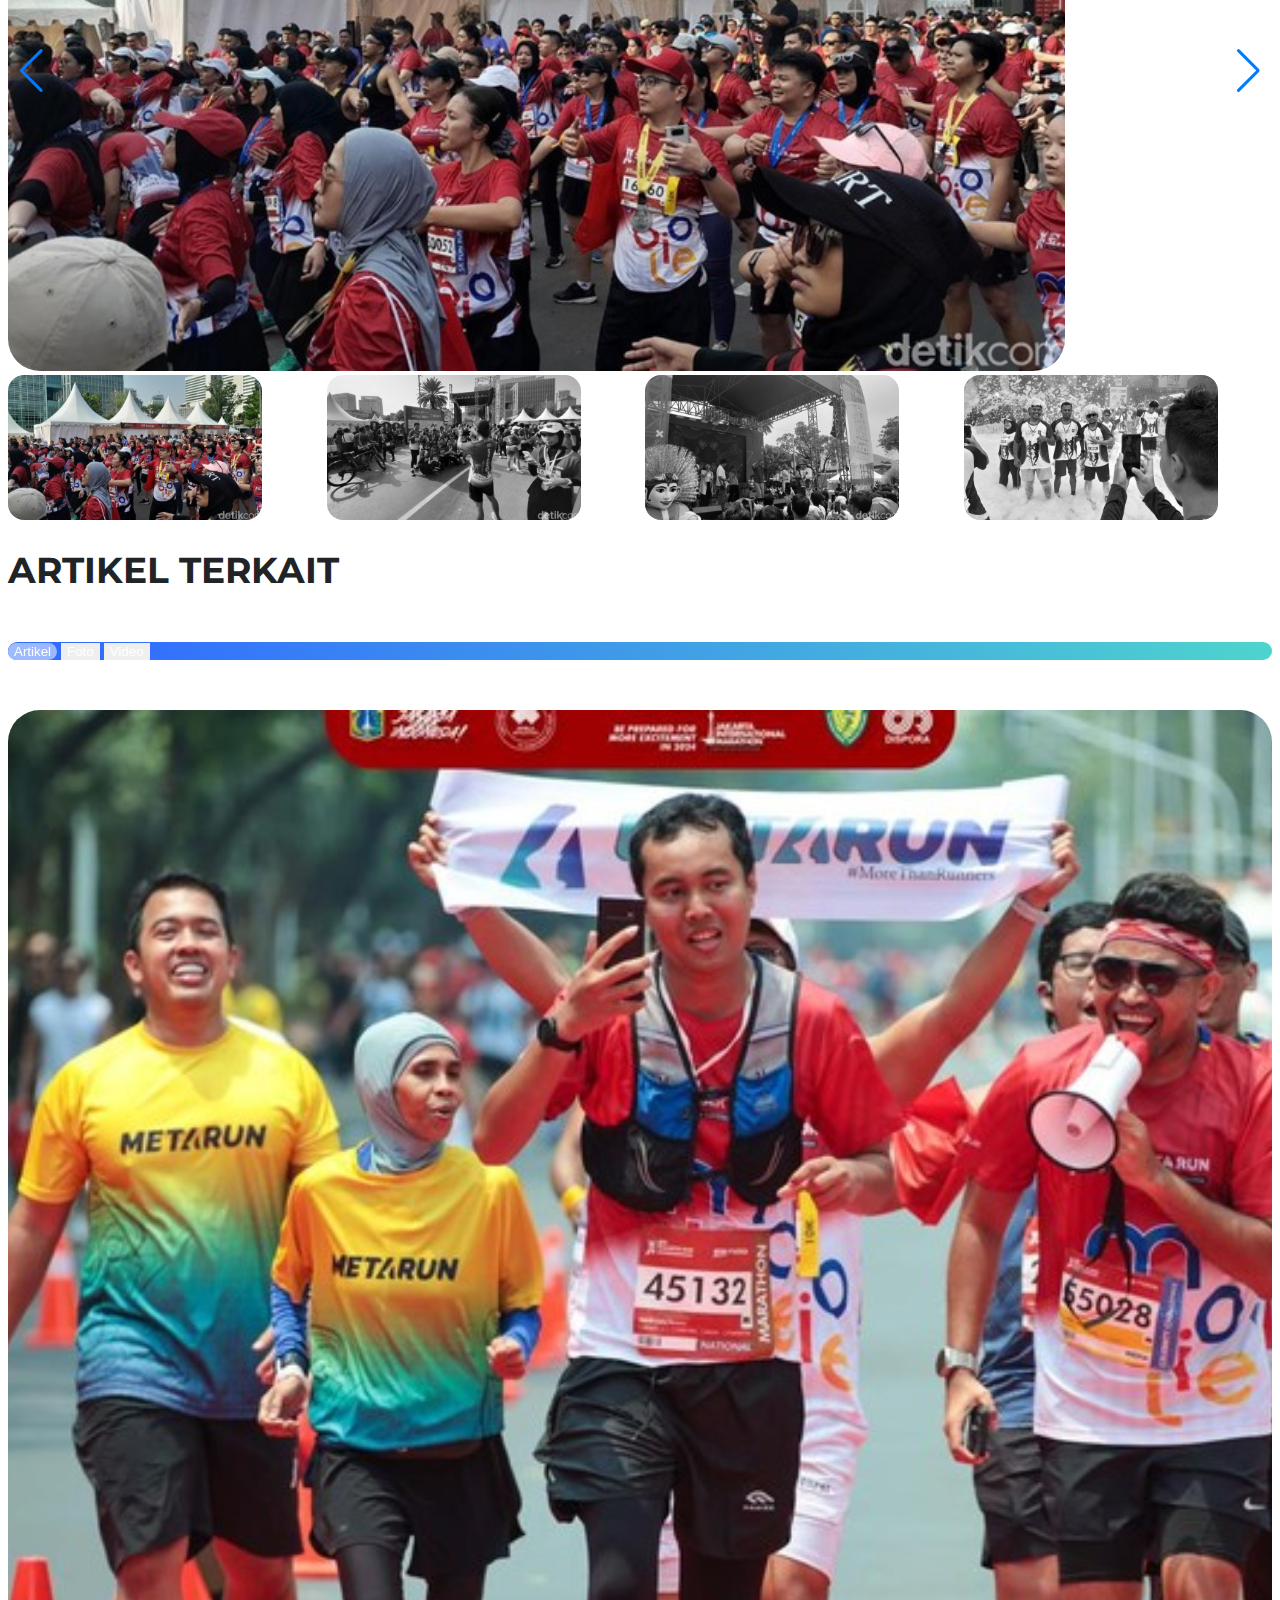
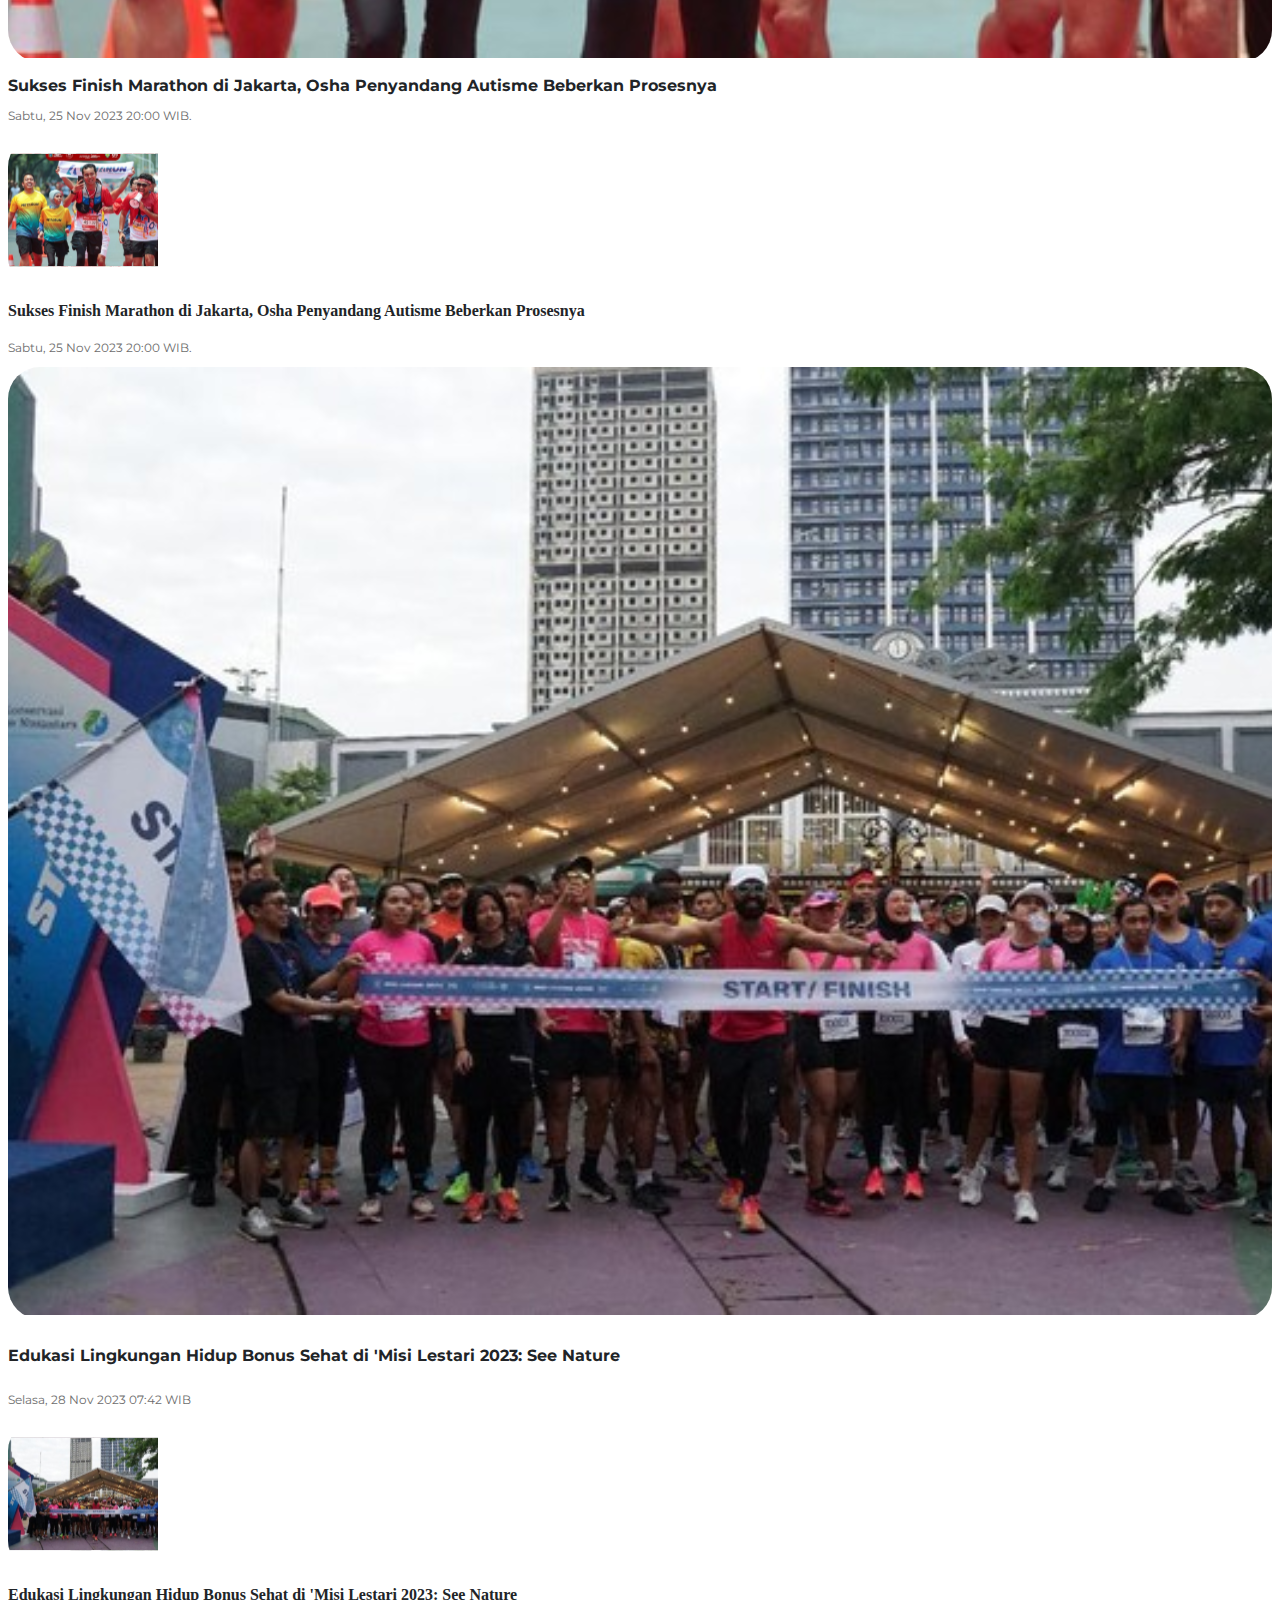
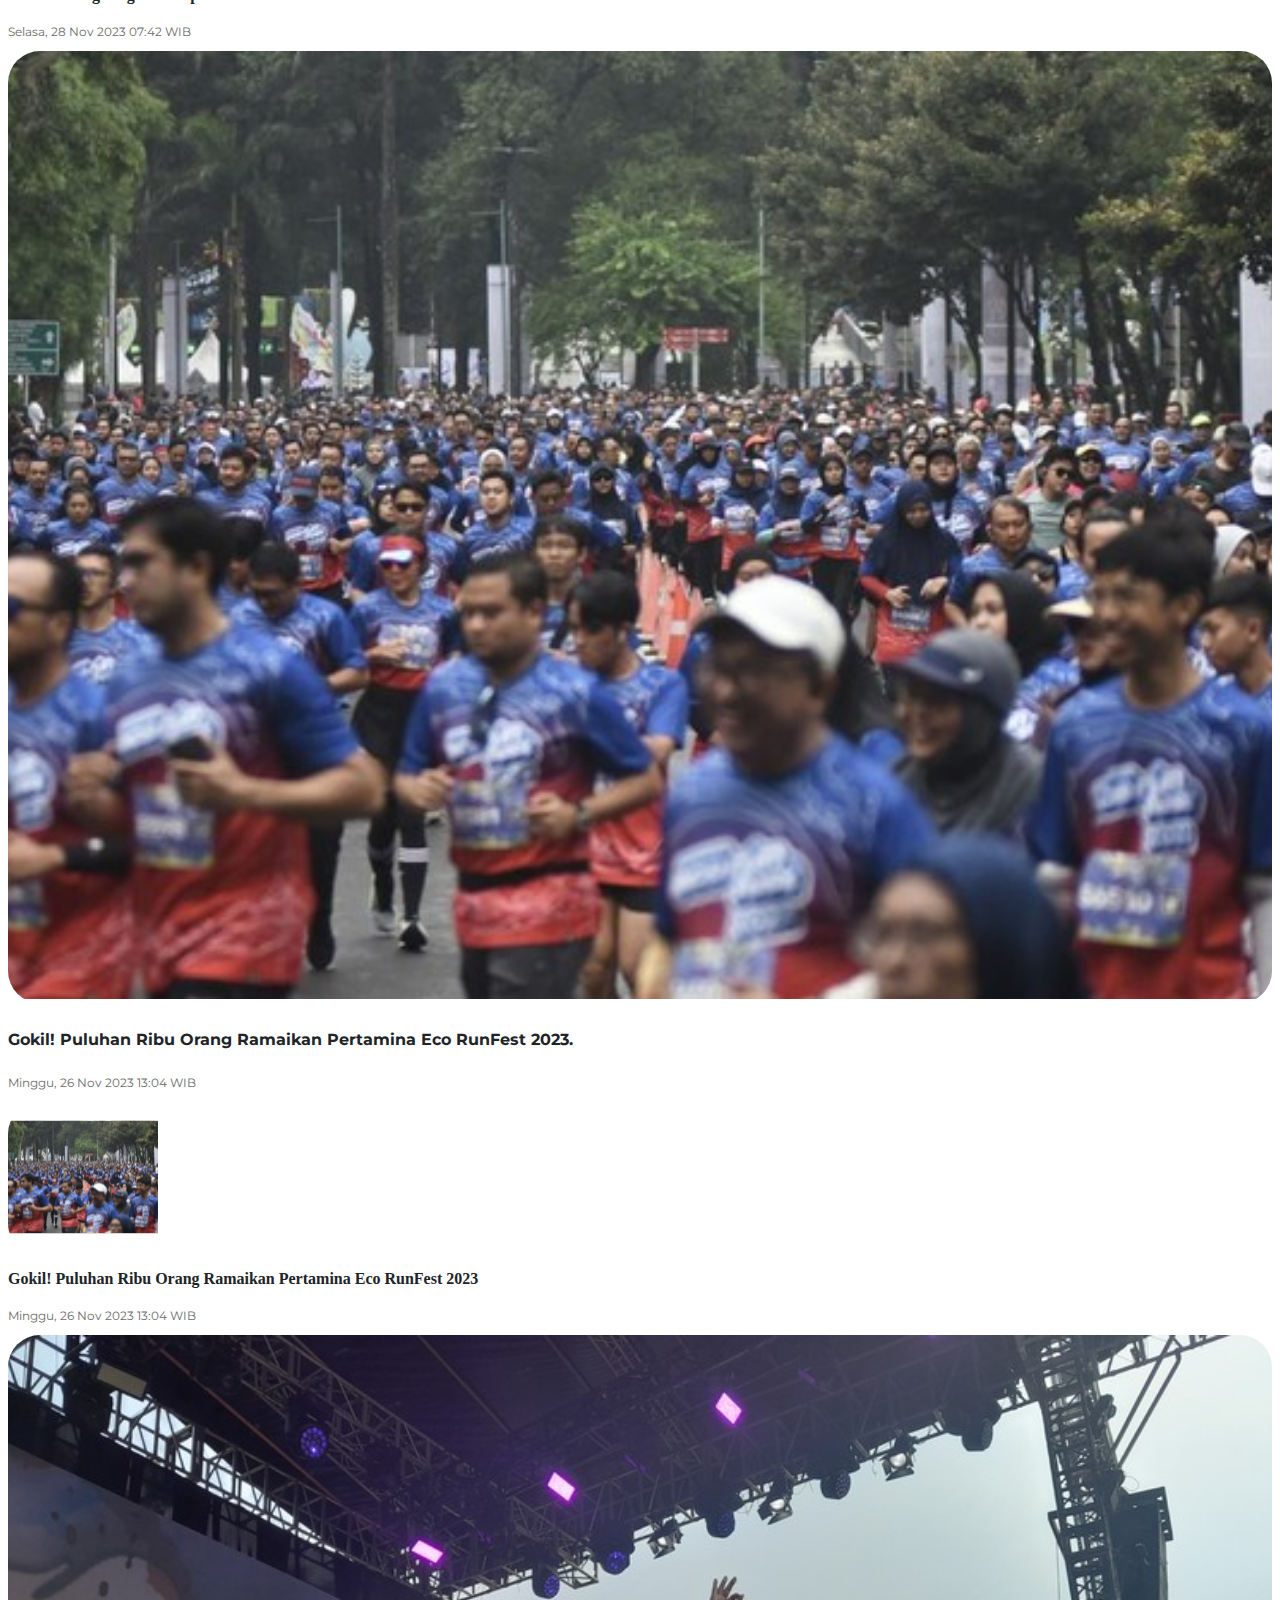
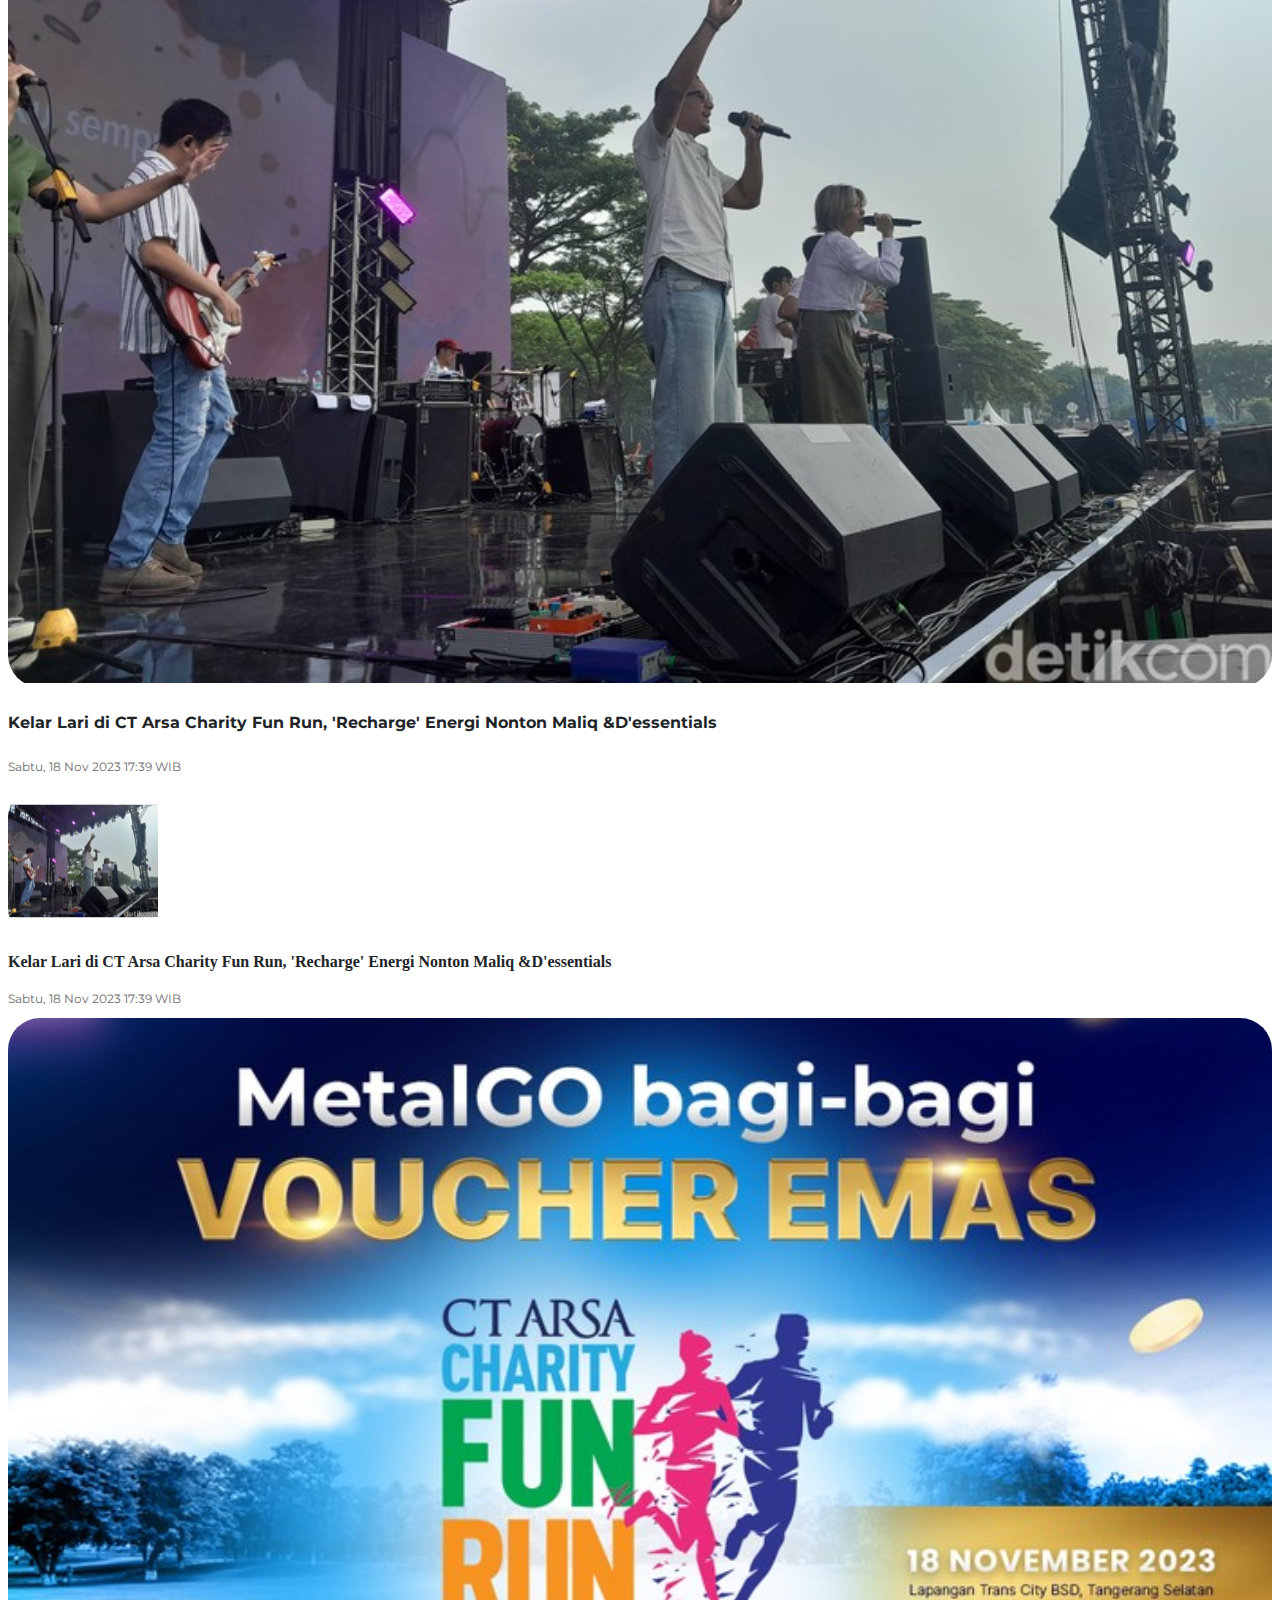
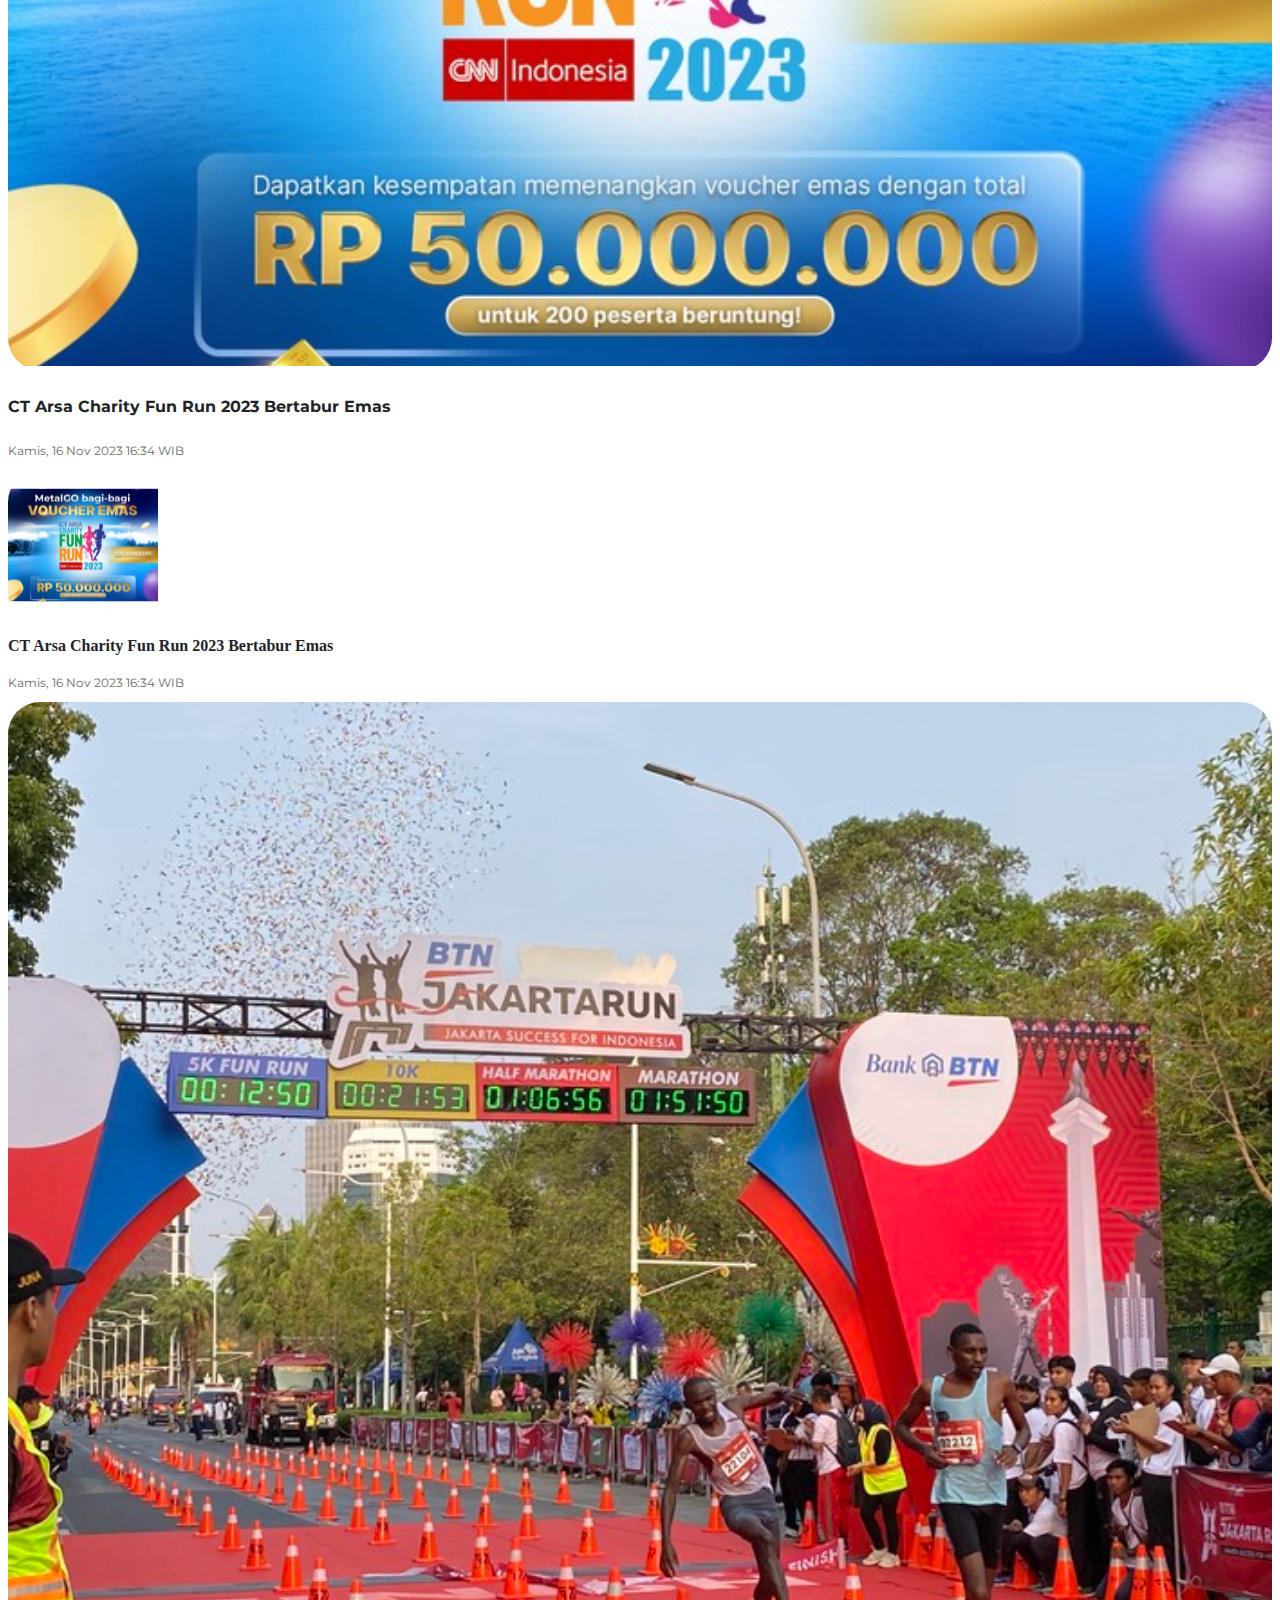
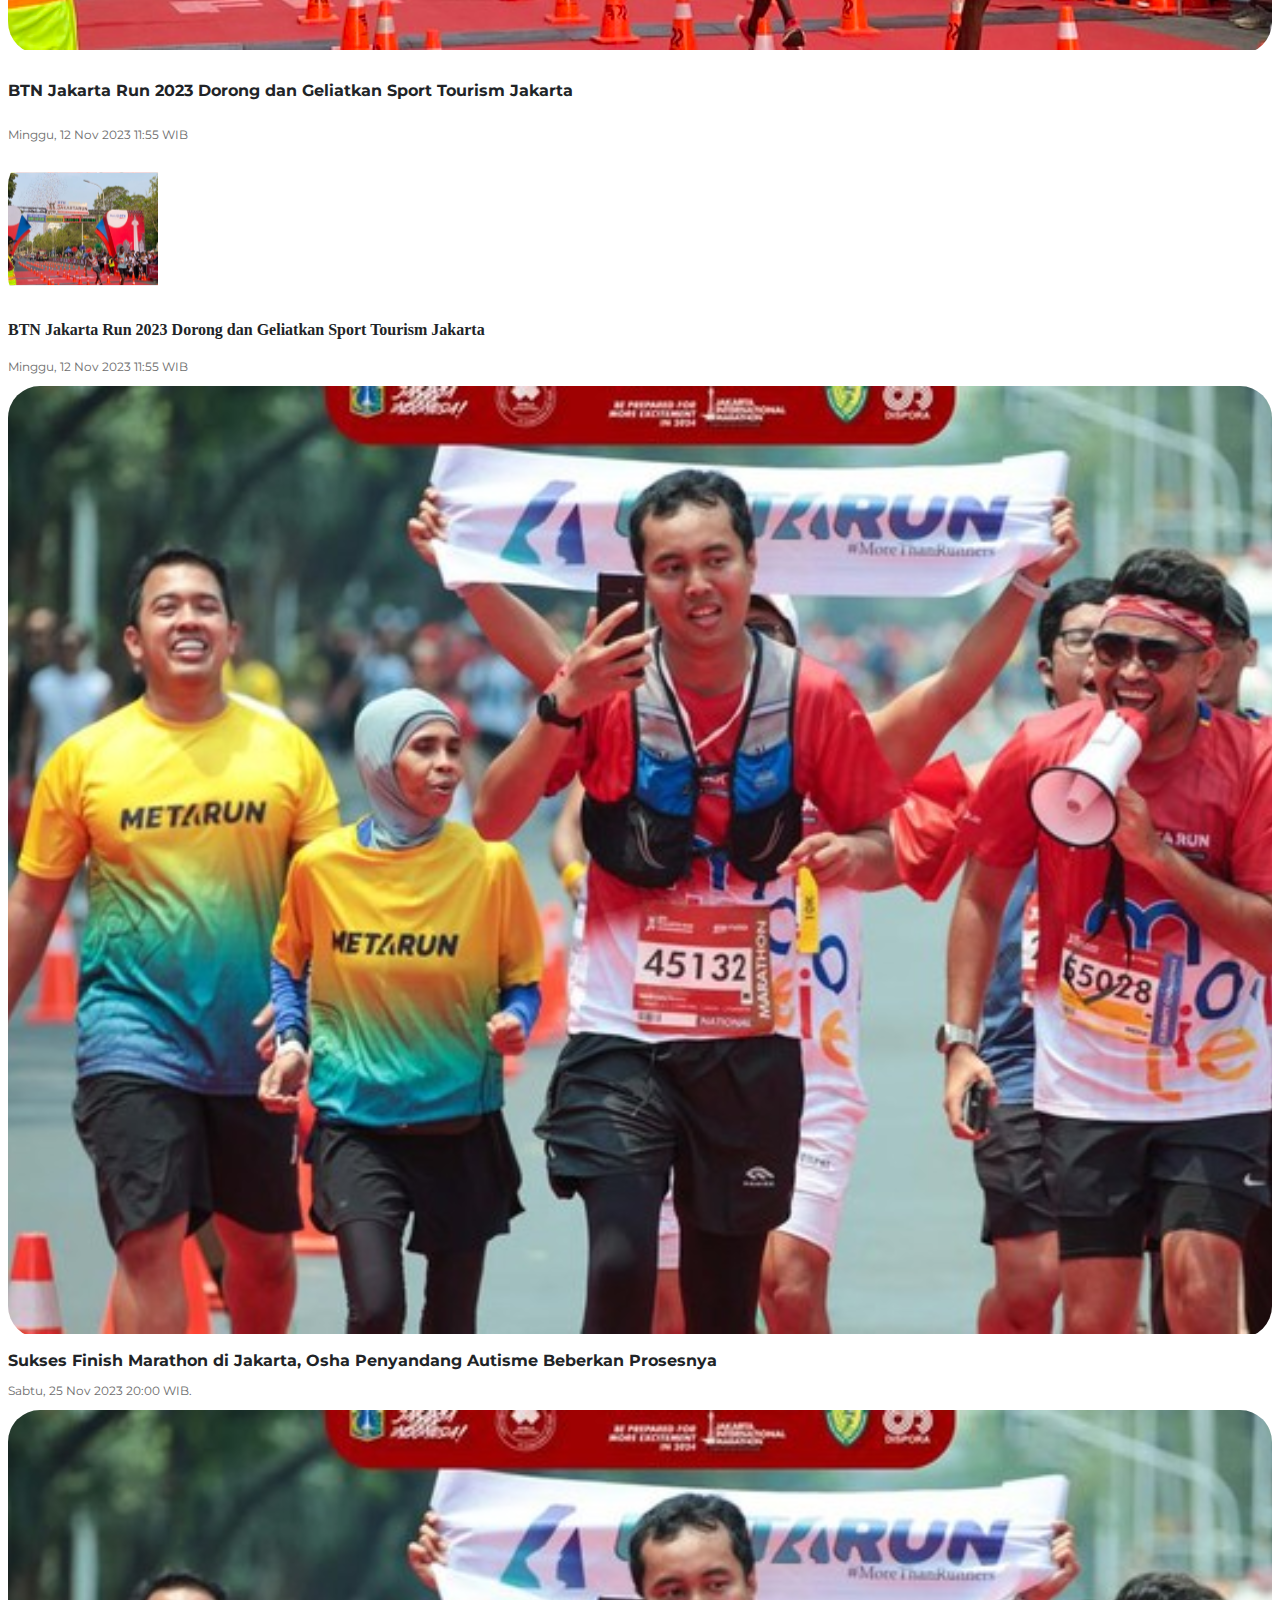
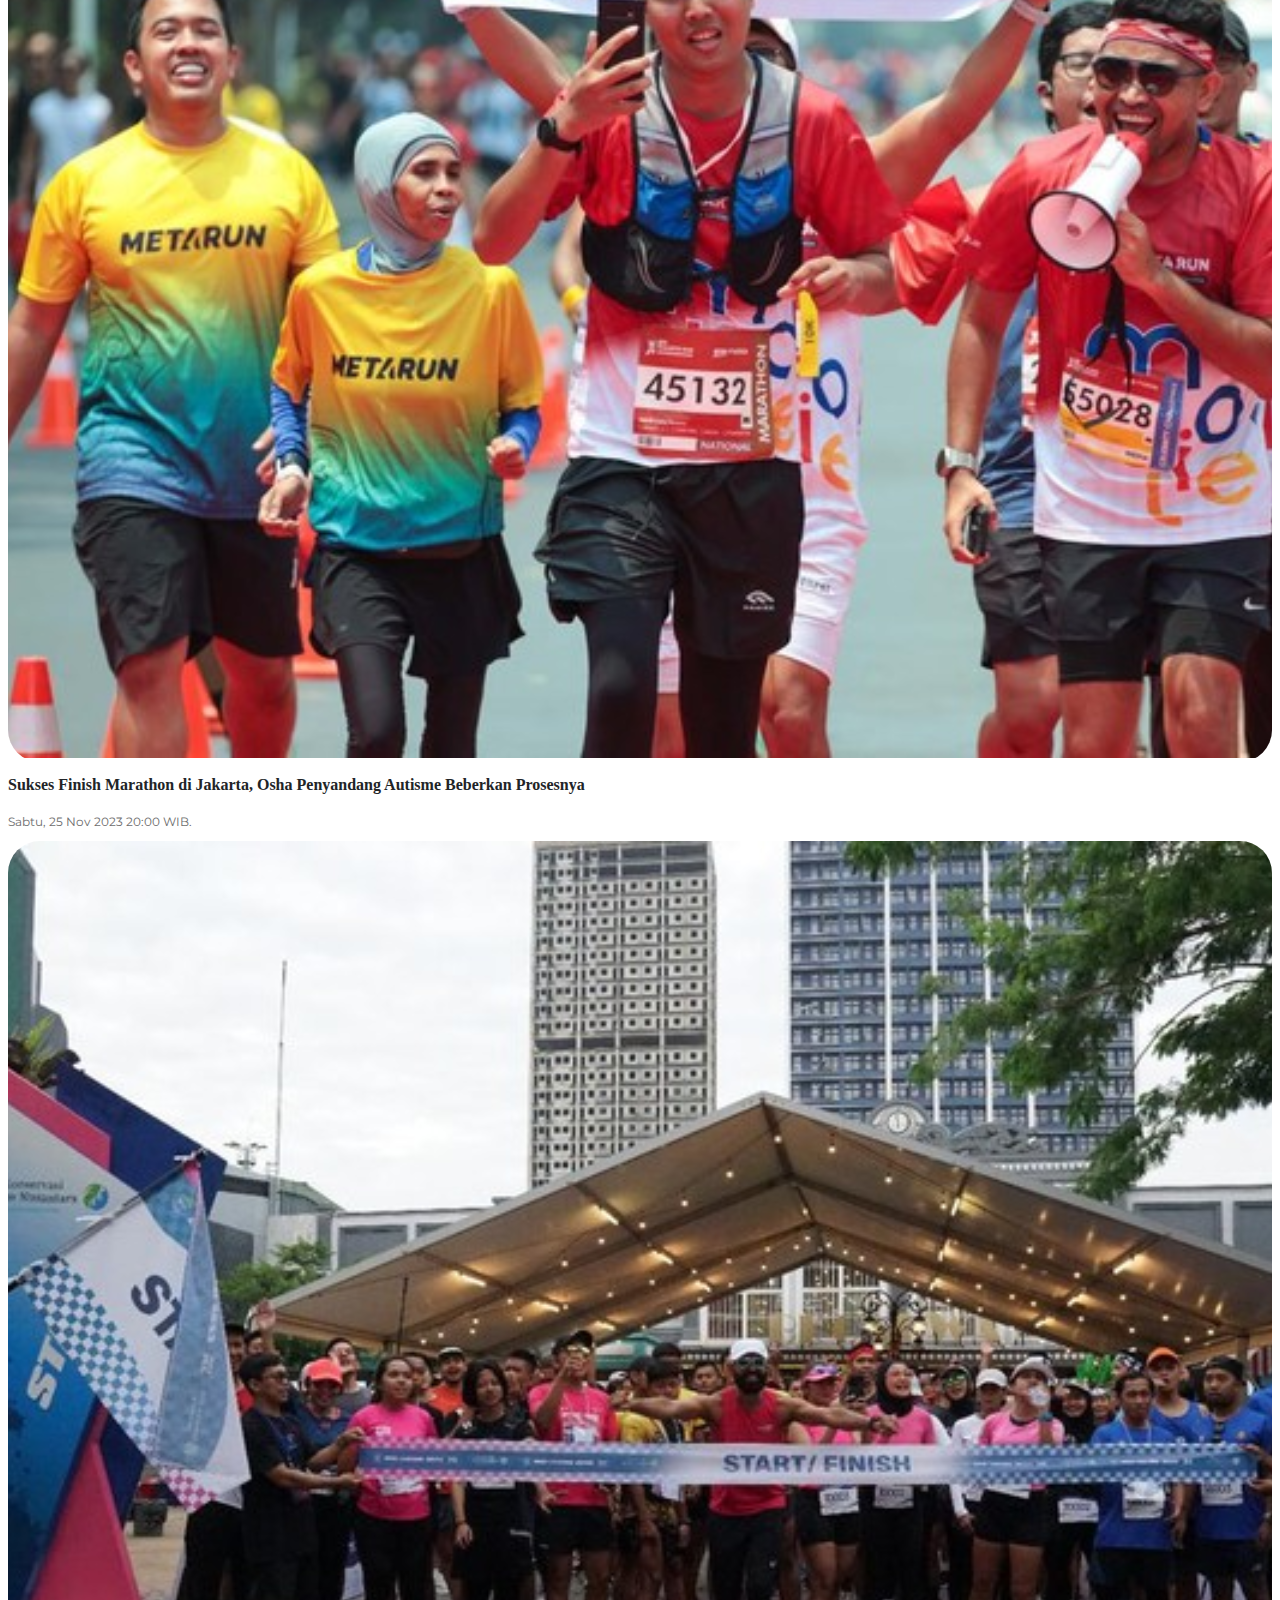
==== commit eb680c82: "final" ====
--- a/index.html
+++ b/index.html
@@ -80,7 +80,7 @@
         </div>
 
         <div class="collapse navbar-collapse d-none d-lg-block" id="nav-menu">
-          <ul class="navbar-nav align-items-lg-center ms-auto mb-2 mb-lg-0">
+          <ul class="navbar-nav align-items-lg-center ms-auto gap-2 gap-lg-0">
             <li class="nav-item rounded-pill px-4 py-0">
               <a class="nav-link active" aria-current="page" href="#">Home</a>
             </li>
@@ -97,9 +97,9 @@
               <a class="nav-link" href="#artikel">Berita</a>
             </li>
 
-            <li class="nav-item">
+            <li class="btn-register rounded-pill">
               <a
-                class="register btn rounded border-0 px-2 px-lg-4 text-white"
+                class="register  btn  border-0 px-4 px-lg-4 text-white"
                 href="https://event.detik.com/"
                 >Registrasi</a
               >
@@ -1413,7 +1413,7 @@
     <section id="footer">
       <footer>
         <div class="container-fluid">
-          <div class="logo">
+          <div class="logo text-center">
             <img src="./src/assets/footer/logo.svg" alt="">
           </div>
 
@@ -1472,13 +1472,26 @@
     <!-- Initialize Swiper -->
     <script>
       var swiper = new Swiper(".mySwiper", {
-        slidesPerView: 4,
+        slidesPerView: 2,
         spaceBetween: 10,
         loop: true,
         autoplay: {
           delay: 1500,
           disableOnInteraction: false,
         },
+        breakpoints: {
+          720: {
+            slidesPerView: 3,
+        spaceBetween: 10,
+          },
+
+          1100: {
+            slidesPerView: 4,
+        spaceBetween: 10,
+          }
+
+        }
+        
       });
     </script>
 
--- a/src/css/main.css
+++ b/src/css/main.css
@@ -26,10 +26,10 @@
   color: #212427;
   font-weight: 500;
 }
-.navbar .navbar-nav .nav-item .register {
+.navbar .navbar-nav .btn-register {
   background: var(--primary-gradient, linear-gradient(258deg, #59ffb9 0%, #326cff 100%));
 }
-.navbar .navbar-nav .nav-item .register:hover {
+.navbar .navbar-nav .btn-register:hover {
   background: var(--primary-gradient, linear-gradient(258deg, #326cff 0%, #59ffb9 100%));
 }
 @media (max-width: 1199.98px) {
@@ -75,7 +75,7 @@
 
 header {
   margin-top: 0px;
-  background-image: url("../../assets/hero-section.svg");
+  background-image: url("/src/assets/hero-section.svg");
   background-repeat: no-repeat;
   background-position: 85% 15%;
   height: 900px;
@@ -500,7 +500,7 @@
 }
 #footer .sosial {
   color: #fff;
-  text-align: justify;
+  text-align: center;
   font-family: "Montserrat";
   font-size: 16px;
 }
